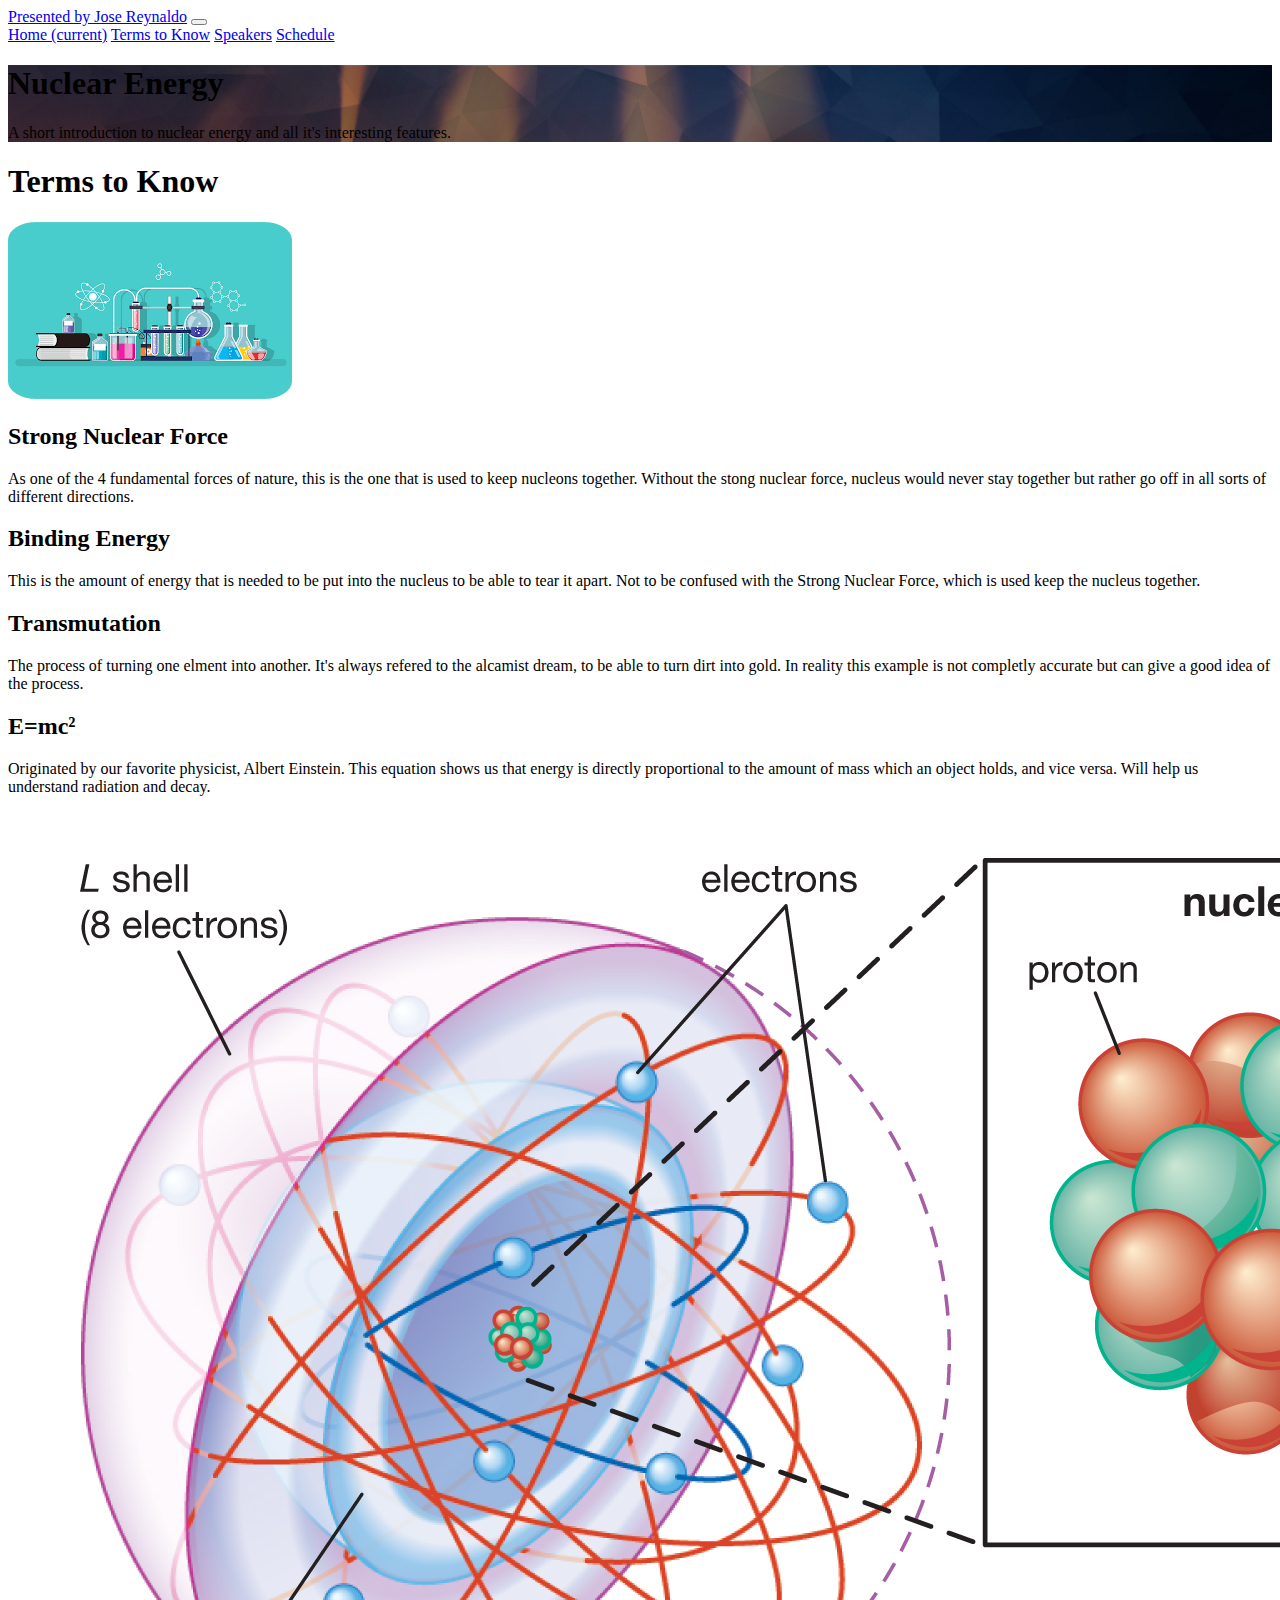
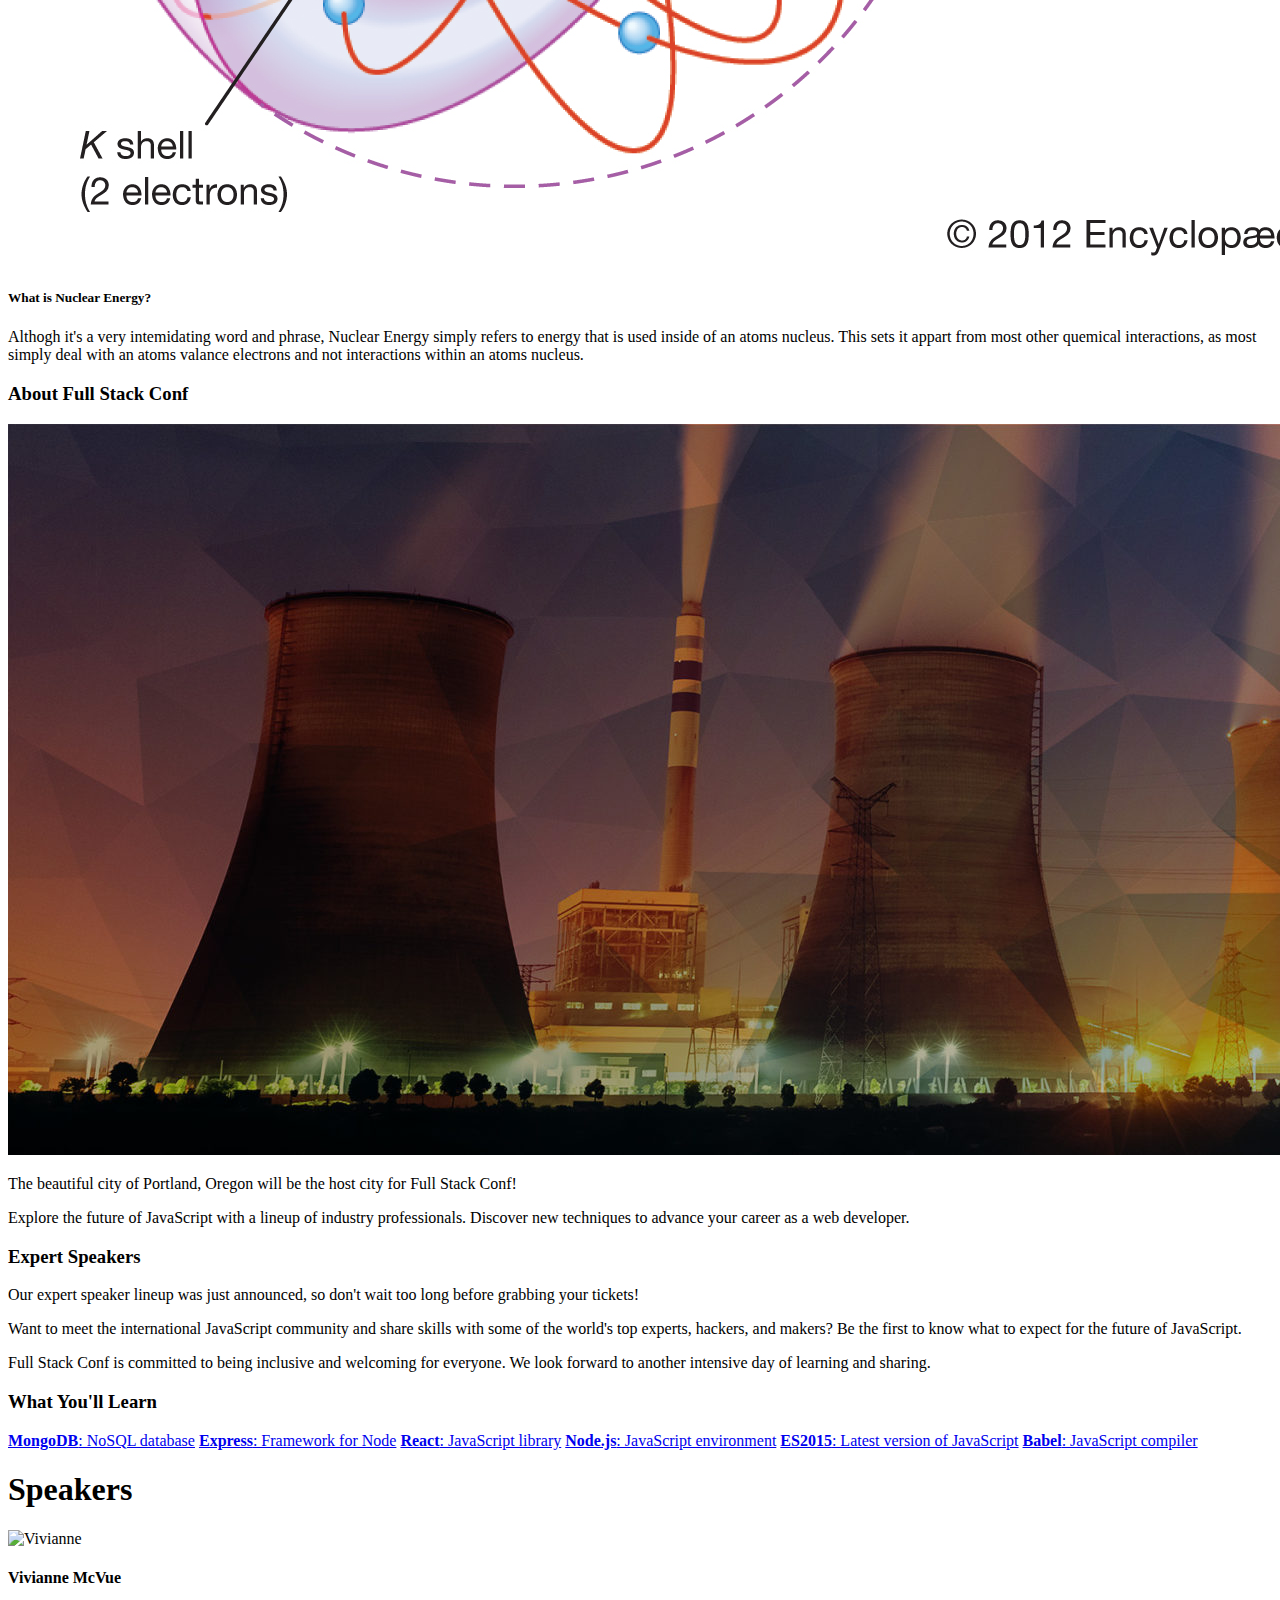
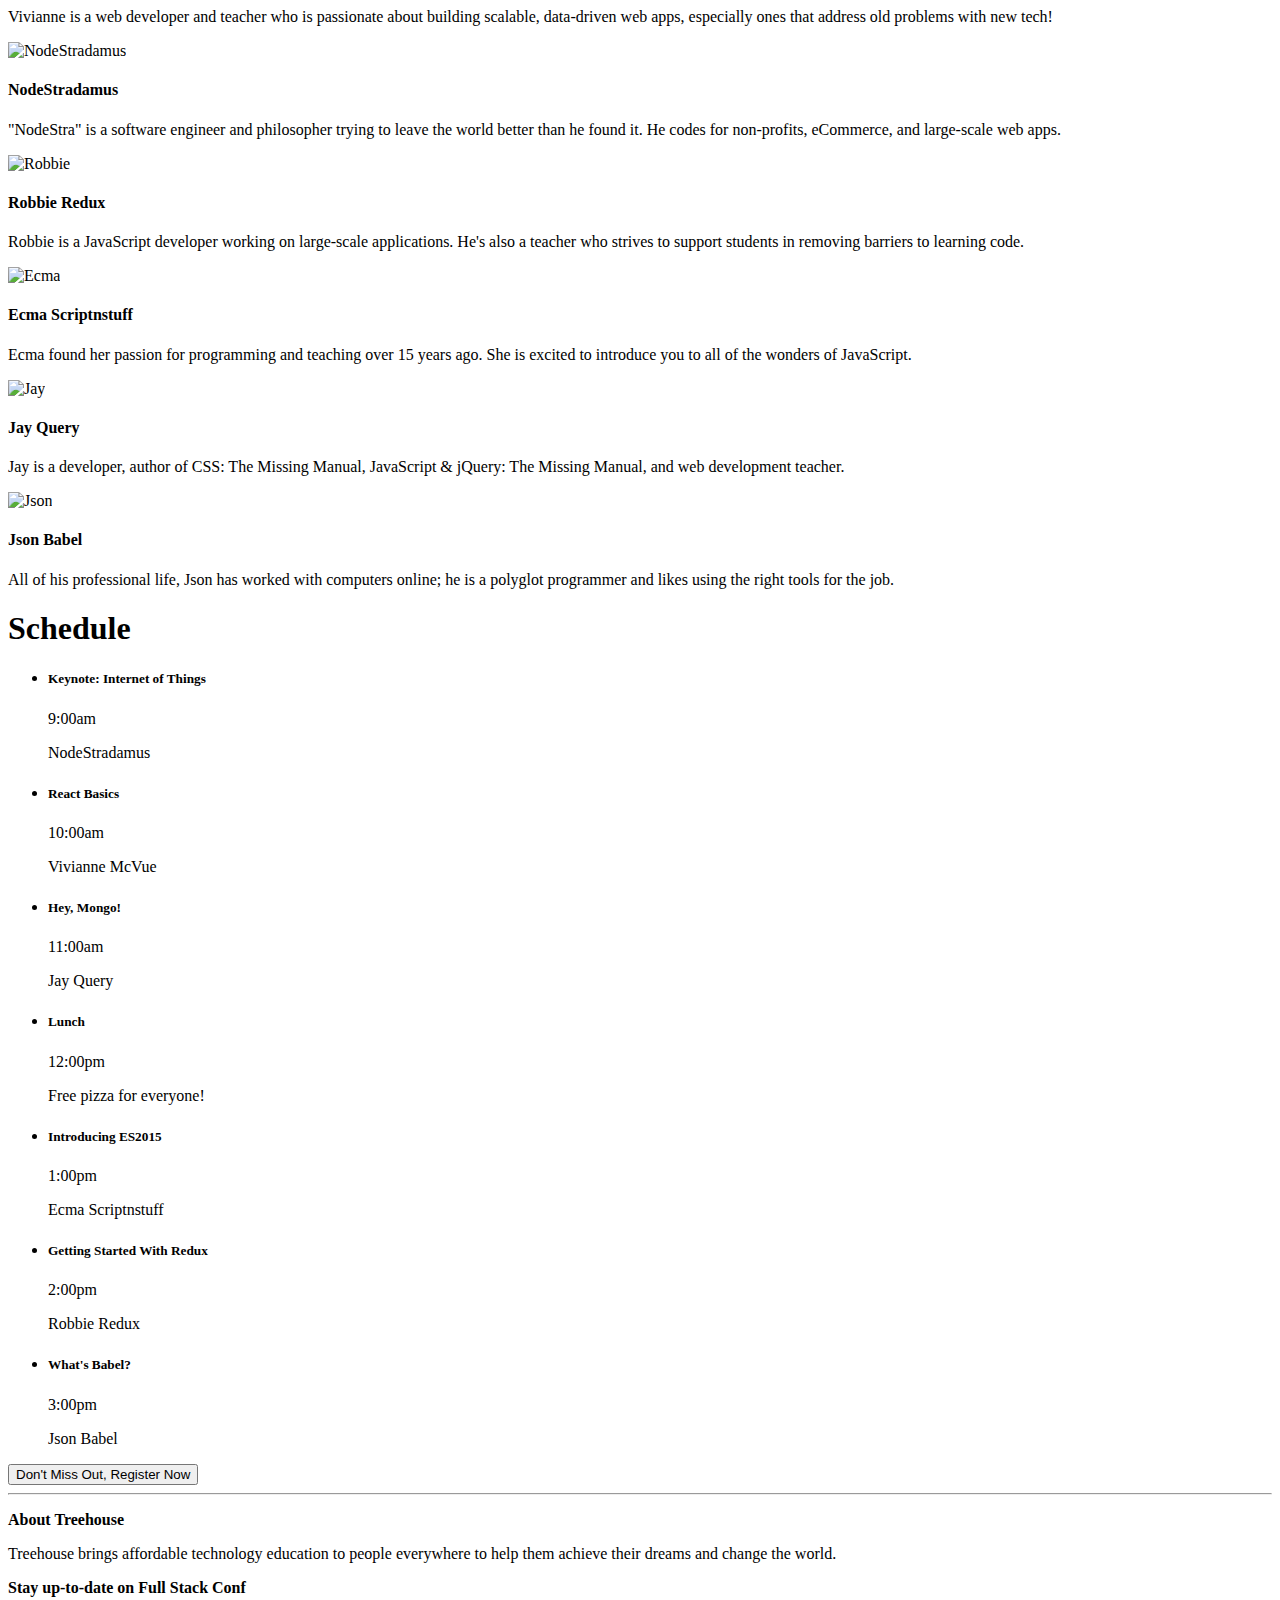
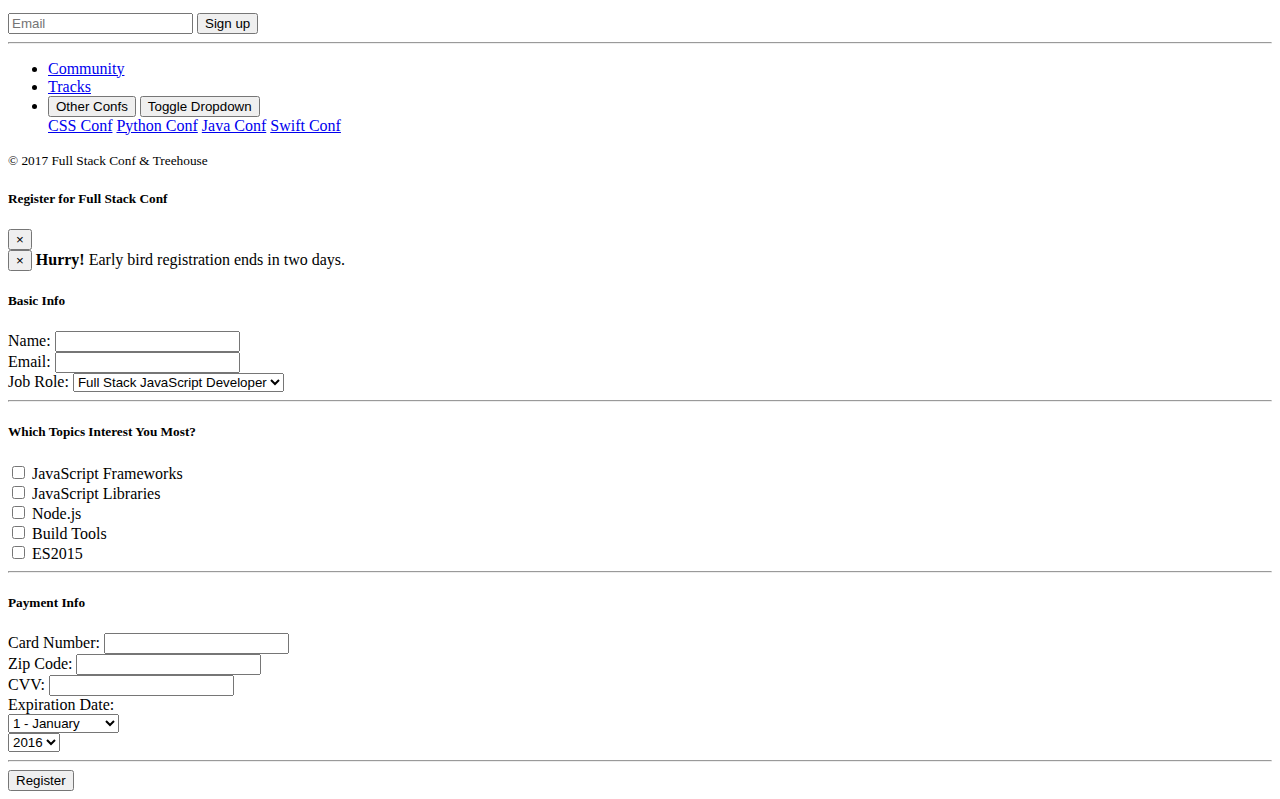
==== index.html @ 9d2a4834 "first commit" ====
<!DOCTYPE html>
<html lang="en">
  <head>
    <meta charset="UTF-8">
    <meta http-equiv="X-UA-Compatible" content="IE=edge">
    <meta name="viewport" content="width=device-width, initial-scale=1.0">
    <link rel="stylesheet" href="https://maxcdn.bootstrapcdn.com/bootstrap/4.0.0-beta/css/bootstrap.min.css" integrity="sha384-/Y6pD6FV/Vv2HJnA6t+vslU6fwYXjCFtcEpHbNJ0lyAFsXTsjBbfaDjzALeQsN6M" crossorigin="anonymous">
    <link href="styles/styles.css" rel="stylesheet"/>
    <title>Nuclear Energy</title>
  </head>
<body>
    
</body>
<body id="home" data-spy="scroll" data-target=".navbar" data-offset="100">
    <!-- navbar -->
    <nav class="navbar navbar-expand-lg navbar-dark bg-primary fixed-top">
      <div class="container">
        <a class="navbar-brand order-1 mr-0" href="https://www.teamtreehouse.com" target="_blank">Presented by Jose Reynaldo</a>
        <button class="navbar-toggler" type="button" data-toggle="collapse" data-target="#navbarNavAltMarkup" aria-controls="navbarNavAltMarkup" aria-expanded="false" aria-label="Toggle navigation">
          <span class="navbar-toggler-icon"></span>
        </button>
        <div class="collapse navbar-collapse" id="navbarNavAltMarkup">
          <div class="navbar-nav">
            <a class="nav-item nav-link" href="#home">Home <span class="sr-only">(current)</span></a>
            <a class="nav-item nav-link" href="#terms-to-know">Terms to Know</a>
            <a class="nav-item nav-link" href="#speakers">Speakers</a>
            <a class="nav-item nav-link" href="#schedule">Schedule</a>
          </div>
        </div>
      </div>
    </nav><!-- /navbar -->

    <!-- jumbotron -->
    <div class="jumbotron jumbotron-fluid bg-info text-white">
      <div class="container text-sm-center pt-5">
        <h1 class="display-2">Nuclear Energy</h1>
        <p class="lead">A short introduction to nuclear energy and all it's interesting features.</p>
        
      </div>
    </div><!-- /jumbotron -->

    <section class="pb-5">
      <div class="container px-5 my-5">
        
        <div class="col-lg-12 mb-2 row">
          <h1 id="terms-to-know" class="fw-bolder col-12 col-lg-5 pt-lg-5 ">Terms to Know</h1>
          <img src="images/terms-img.png" class=" col-12 col-lg-4 rounded-img" alt="cool little learning image">
        </div>
        <div class="col-lg-11">
            <div class="row gx-5 row-cols-2 row-cols-md-2">
                <div class="col mb-5 col-sm-12 col-lg-5 m-4">
                    <h2 class="h5">Strong Nuclear Force</h2>
                    <p class="mb-0">As one of the 4  fundamental forces of nature, this is the one that is used to keep 
                      nucleons together. Without the stong nuclear force, nucleus would never stay together but rather 
                      go off in all sorts of different directions.
                    </p>
                </div>
                <div class="col mb-5 col-sm-12 col-lg-5 m-4">
                    <h2 class="h5">Binding Energy</h2>
                    <p class="mb-0">This is the amount of energy that is needed to be put into the nucleus to be able 
                      to tear it apart. Not to be confused with the Strong Nuclear Force, which is used keep the nucleus
                      together.
                    </p>
                </div>
                <div class="col mb-5 col-sm-12 col-lg-5 m-4">
                    <h2 class="h5">Transmutation</h2>
                    <p class="mb-0">The process of turning one elment into another. It's always refered to the alcamist dream, 
                      to be able to turn dirt into gold. In reality this example is not completly accurate but can give a good 
                    idea of the process. </p>
                </div>
                <div class="col mb-5 col-sm-12 col-lg-5 m-4">
                    <h2 class="h5">E=mc&sup2;</h2>
                    <p class="mb-0">Originated by our favorite physicist, Albert Einstein. This equation shows us that energy is
                      directly proportional to the amount of mass which an object holds, and vice versa. Will help us understand 
                      radiation and decay. </p>
                </div>
            </div>
        </div>
      </div>
    </section>

    <div class="card mb-3 text-center" >
      <div class="row g-0">
        <div class="col-md-4">
          <img src="images/nucleus-img.jpg" class="img-fluid rounded-start" alt="...">
        </div>
        <div class="col-md-8">
          <div class="card-body">
            <h5 class="card-title h2">What is Nuclear Energy?</h5>
            <p class="card-text">Althogh it's a very intemidating word and phrase, Nuclear Energy simply refers to energy that
               is used inside of an atoms nucleus. This sets it appart from most other quemical interactions, as most simply 
               deal with an atoms valance electrons and not interactions within an atoms nucleus. 
            </p>
            
          </div>
        </div>
      </div>
    </div>

    <div class="container pt-4">
      <!-- about -->
      <div id="about" class="row">
        <div class="col-lg order-lg-2">
          <h3 class="mb-4">About Full Stack Conf</h3>
          <img class="mb-4 img-fluid rounded d-none d-sm-block" src="images/nuclear-header.jpg" alt="Some nuclear reactors at night">
		      <p>The beautiful city of Portland, Oregon will be the host city for Full Stack Conf!</p>
		      <p>Explore the future of JavaScript with a lineup of industry professionals. Discover new techniques to advance your career as a web developer.</p>
        </div>
        <div class="col-lg order-lg-1">
		      <h3 class="mb-4">Expert Speakers</h3>
  	      <p>Our expert speaker lineup was just announced, so don't wait too long before grabbing your tickets!</p>
		      <p>Want to meet the international JavaScript community and share skills with some of the world's top experts, hackers, and makers? Be the first to know what to expect for the future of JavaScript.</p>
		      <p>Full Stack Conf is committed to being inclusive and welcoming for everyone. We look forward to another intensive day of learning and sharing.</p>
        </div>
        <div class="col-lg order-3">
          <h3 class="mb-4">What You'll Learn</h3>
					<div class="list-group">
					  <a href="#" class="list-group-item list-group-item-action"><strong>MongoDB</strong>: NoSQL database</a>
					  <a href="#" class="list-group-item list-group-item-action"><strong>Express</strong>: Framework for Node</a>
            <a href="#" class="list-group-item list-group-item-action"><strong>React</strong>: JavaScript library</a>
					  <a href="#" class="list-group-item list-group-item-action"><strong>Node.js</strong>: JavaScript environment</a>
					  <a href="#" class="list-group-item list-group-item-action"><strong>ES2015</strong>: Latest version of JavaScript</a>
					  <a href="#" class="list-group-item list-group-item-action"><strong>Babel</strong>: JavaScript compiler</a>
					</div>
        </div>
      </div><!-- /about -->

      <!-- speakers -->
      <h1 id="speakers" class="display-4 text-center my-5 text-muted">Speakers</h1>
			<div class="row">
				<div class="col-md-6 col-lg-4">
          <div class="card mb-3">
            <img class="card-img-top" src="img/vivianne.png" alt="Vivianne">
            <div class="card-body">
              <h4 class="card-title">Vivianne McVue</h4>
              <p class="card-text">Vivianne is a web developer and teacher who is passionate about building scalable, data-driven web apps, especially ones that address old problems with new tech!</p>
            </div>
          </div>
				</div>

				<div class="col-md-6 col-lg-4">
          <div class="card mb-3">
            <img class="card-img-top" src="img/nodestradamus.png" alt="NodeStradamus">
            <div class="card-body">
              <h4 class="card-title">NodeStradamus</h4>
              <p class="card-text">"NodeStra" is a software engineer and philosopher trying to leave the world better than he found it. He codes for non-profits, eCommerce, and large-scale web apps.</p>
            </div>
          </div>
				</div>

				<div class="col-md-6 col-lg-4">
			    <div class="card mb-3">
			      <img class="card-img-top" src="img/robbie.png" alt="Robbie">
			      <div class="card-body">
			        <h4 class="card-title">Robbie Redux</h4>
			        <p class="card-text">Robbie is a JavaScript developer working on large-scale applications. He's also a teacher who strives to support students in removing barriers to learning code.</p>
			      </div>
			    </div>
				</div>

				<div class="col-md-6 col-lg-4">
				  <div class="card mb-3">
			      <img class="card-img-top" src="img/ecma.png" alt="Ecma">
			      <div class="card-body">
			        <h4 class="card-title">Ecma Scriptnstuff</h4>
			        <p class="card-text">Ecma found her passion for programming and teaching over 15 years ago. She is excited to introduce you to all of the wonders of JavaScript.</p>
			      </div>
			    </div>
				</div>

				<div class="col-md-6 col-lg-4">
			    <div class="card mb-3">
			      <img class="card-img-top" src="img/jay.png" alt="Jay">
			      <div class="card-body">
			        <h4 class="card-title">Jay Query</h4>
			        <p class="card-text">Jay is a developer, author of CSS: The Missing Manual, JavaScript &amp; jQuery: The Missing Manual, and web development teacher.</p>
			      </div>
			    </div>
				</div>

				<div class="col-md-6 col-lg-4">
			    <div class="card">
			      <img class="card-img-top" src="img/json.png" alt="Json">
			      <div class="card-body">
			        <h4 class="card-title">Json Babel</h4>
			        <p class="card-text">All of his professional life, Json has worked with computers online; he is a polyglot programmer and likes using the right tools for the job.</p>
			      </div>
			    </div>
				</div>
			</div><!-- /speakers -->

      <!-- schedule -->
      <h1 id="schedule" class="display-4 text-center my-5 text-muted">Schedule</h1>

      <ul class="list-group">
        <li class="list-group-item">
          <div class="d-flex justify-content-between">
            <h5 class="mb-1">Keynote: Internet of Things</h5>
            <span class="badge badge-pill badge-info p-2">9:00am</span>
          </div>
          <p class="mb-1">NodeStradamus</p>
        </li>
        <li class="list-group-item">
          <div class="d-flex justify-content-between">
            <h5 class="mb-1">React Basics</h5>
            <span class="badge badge-pill badge-info p-2">10:00am</span>
          </div>
          <p class="mb-1">Vivianne McVue</p>
        </li>
        <li class="list-group-item">
          <div class="d-flex justify-content-between">
            <h5 class="mb-1">Hey, Mongo!</h5>
            <span class="badge badge-pill badge-info p-2">11:00am</span>
          </div>
          <p class="mb-1">Jay Query</p>
        </li>
        <li class="list-group-item list-group-item-success">
          <div class="d-flex justify-content-between">
            <h5 class="mb-1">Lunch</h5>
            <span class="badge badge-pill badge-info p-2">12:00pm</span>
          </div>
          <p class="mb-1">Free pizza for everyone!</p>
        </li>
        <li class="list-group-item">
          <div class="d-flex justify-content-between">
            <h5 class="mb-1">Introducing ES2015</h5>
            <span class="badge badge-pill badge-info p-2">1:00pm</span>
          </div>
          <p class="mb-1">Ecma Scriptnstuff</p>
        </li>
        <li class="list-group-item">
          <div class="d-flex justify-content-between">
            <h5 class="mb-1">Getting Started With Redux</h5>
            <span class="badge badge-pill badge-info p-2">2:00pm</span>
          </div>
          <p class="mb-1">Robbie Redux</p>
        </li>
        <li class="list-group-item">
          <div class="d-flex justify-content-between">
            <h5 class="mb-1">What's Babel?</h5>
            <span class="badge badge-pill badge-info p-2">3:00pm</span>
          </div>
          <p class="mb-1">Json Babel</p>
        </li>
      </ul><!-- /schedule -->

      <!-- callout button -->
      <button type="button" class="btn btn-outline-info btn-lg d-block mx-auto my-5" data-toggle="modal" data-target="#register">Don't Miss Out, Register Now</button>

   	  <!-- signup form -->
			<hr>
			<div class="row py-4 text-muted">
				<div class="col-md col-xl-5">
					<p><strong>About Treehouse</strong></p>
					<p>Treehouse brings affordable technology education to people everywhere to help them achieve their dreams and change the world.</p>
				</div>
			  <div class="col-md col-xl-5 ml-auto">
			  	<p><strong>Stay up-to-date on Full Stack Conf</strong></p>
			    <div class="input-group">
			      <input type="text" class="form-control" placeholder="Email">
			      <span class="input-group-btn">
			        <button class="btn btn-primary" type="button">Sign up</button>
			      </span>
			    </div>
			  </div>
			</div>
			<hr><!-- /signup form -->

      <!-- footer -->
 			<div class="row py-3">
				<div class="col-md-7">
          <ul class="nav">
            <li class="nav-item">
              <a class="nav-link" href="#">Community</a>
            </li>
            <li class="nav-item">
              <a class="nav-link" href="#">Tracks</a>
            </li>
            <li class="nav-item">
              <div class="btn-group dropup">
                <button type="button" class="btn btn-outline-secondary">Other Confs</button>
                <button type="button" class="btn btn-outline-secondary dropdown-toggle dropdown-toggle-split" data-toggle="dropdown" aria-haspopup="true" aria-expanded="false">
                  <span class="sr-only">Toggle Dropdown</span>
                </button>
                <div class="dropdown-menu">
                  <a class="dropdown-item" href="#">CSS Conf</a>
                  <a class="dropdown-item" href="#">Python Conf</a>
                  <a class="dropdown-item" href="#">Java Conf</a>
                  <a class="dropdown-item" href="#">Swift Conf</a>
                </div>
              </div>
            </li>
          </ul>
				</div>
				<div class="col-md text-md-right">
					<small>&copy; 2017 Full Stack Conf &amp; Treehouse</small>
				</div>
			</div><!-- /footer -->

    </div><!-- /.container -->

    <!--=====================================
        FORM MODAL
       =====================================-->

     <div class="modal fade" id="register" tabindex="-1" role="dialog" aria-labelledby="register form" aria-hidden="true">
      <div class="modal-dialog" role="document">
        <div class="modal-content">
          <div class="modal-header bg-info text-white">
            <h5 class="modal-title" id="exampleModalLabel">Register for Full Stack Conf</h5>
            <button type="button" class="close" data-dismiss="modal" aria-label="Close">
              <span aria-hidden="true">&times;</span>
            </button>
          </div>
          <div class="modal-body">
            <!-- registration form -->
            <form>
              <div class="alert alert-warning alert-dismissible fade show" role="alert">
                <button type="button" class="close" data-dismiss="alert" aria-label="Close">
                  <span aria-hidden="true">&times;</span>
                </button>
                <strong>Hurry!</strong> Early bird registration ends in two days.
              </div>
              <h5 class="mb-4">Basic Info</h5>
              <div class="form-group">
                <label class="form-control-label" for="name">Name:</label>
                <input type="text" class="form-control" id="name">
              </div>
              <div class="form-group">
                <label class="form-control-label" for="email">Email:</label>
                <input type="email" class="form-control" id="email">
              </div>
              <div class="form-group">
                <label for="role">Job Role:</label>
                <select class="custom-select form-control" id="role">
									<option value="full stack js developer">Full Stack JavaScript Developer</option>
									<option value="front end developer">Front End Developer</option>
									<option value="back end developer">Back End Developer</option>
									<option value="designer">Designer</option>
									<option value="student">Student</option>
                </select>
              </div>

              <hr class="my-4">
              <h5 class="mb-4">Which Topics Interest You Most?</h5>

              <div class="form-check">
                <label class="custom-control custom-checkbox">
                  <input type="checkbox" class="custom-control-input">
                  <span class="custom-control-indicator"></span>
                  <span class="custom-control-description">JavaScript Frameworks</span>
                </label>
              </div>
              <div class="form-check">
                <label class="custom-control custom-checkbox">
                  <input type="checkbox" class="custom-control-input">
                  <span class="custom-control-indicator"></span>
                  <span class="custom-control-description">JavaScript Libraries</span>
                </label>
              </div>
              <div class="form-check">
                <label class="custom-control custom-checkbox">
                  <input type="checkbox" class="custom-control-input">
                  <span class="custom-control-indicator"></span>
                  <span class="custom-control-description">Node.js</span>
                </label>
              </div>
              <div class="form-check">
                <label class="custom-control custom-checkbox">
                  <input type="checkbox" class="custom-control-input">
                  <span class="custom-control-indicator"></span>
                  <span class="custom-control-description">Build Tools</span>
                </label>
              </div>
              <div class="form-check">
                <label class="custom-control custom-checkbox">
                  <input type="checkbox" class="custom-control-input">
                  <span class="custom-control-indicator"></span>
                  <span class="custom-control-description">ES2015</span>
                </label>
              </div>

              <hr class="mb-4">
              <h5 class="mb-4">Payment Info</h5>

              <div class="form-row">
                <div class="col-lg-6 form-group">
                  <label for="cc-num">Card Number:</label>
                  <input class="form-control" id="cc-num" type="text">
                </div>

                <div class="col-lg form-group">
                  <label for="zip">Zip Code:</label>
                  <input class="form-control" id="zip" type="text">
                </div>

                <div class="col-lg form-group">
                  <label for="cvv">CVV:</label>
                  <input class="form-control" id="cvv" type="text">
                </div>
              </div>

              <div class="form-row">
                <label class="col-lg-12">Expiration Date:</label>

                <div class="form-group col-lg-8">
                  <select class="custom-select form-control" id="exp-month">
                    <option value="1">1 - January</option>
                    <option value="2">2 - February</option>
                    <option value="3">3 - March</option>
                    <option value="4">4 - April</option>
                    <option value="5">5 - May</option>
                    <option value="6">6 - June</option>
                    <option value="7">7 - July</option>
                    <option value="8">8 - August</option>
                    <option value="9">9 - September</option>
                    <option value="10">10 - October</option>
                    <option value="11">11 - November</option>
                    <option value="12">12 - December</option>
                  </select>
                </div>

                <div class="form-group col-lg">
                  <select class="custom-select form-control" id="exp-year">
                    <option value="2016">2016</option>
                    <option value="2017">2017</option>
                    <option value="2018">2018</option>
                    <option value="2019">2019</option>
                    <option value="2020">2020</option>
                  </select>
                </div>
              </div>

              <hr class="mb-4">
              <button type="submit" class="btn btn-primary btn-lg">Register</button>
            </form><!-- /registration form -->
          </div>
        </div>
      </div>
    </div>

    <!-- Optional JavaScript -->
    <!-- jQuery first, then Popper.js, then Bootstrap JS -->
    <script src="https://code.jquery.com/jquery-3.2.1.slim.min.js" integrity="sha384-KJ3o2DKtIkvYIK3UENzmM7KCkRr/rE9/Qpg6aAZGJwFDMVNA/GpGFF93hXpG5KkN" crossorigin="anonymous"></script>
    <script src="https://cdnjs.cloudflare.com/ajax/libs/popper.js/1.11.0/umd/popper.min.js" integrity="sha384-b/U6ypiBEHpOf/4+1nzFpr53nxSS+GLCkfwBdFNTxtclqqenISfwAzpKaMNFNmj4" crossorigin="anonymous"></script>
    <script src="https://maxcdn.bootstrapcdn.com/bootstrap/4.0.0-beta/js/bootstrap.min.js" integrity="sha384-h0AbiXch4ZDo7tp9hKZ4TsHbi047NrKGLO3SEJAg45jXxnGIfYzk4Si90RDIqNm1" crossorigin="anonymous"></script>
    <script src="script.js"></script>
</body>
</html>
---- styles/styles.css ----
.jumbotron {
  background-image: url('../../../images/nuclear-header.jpg');
  
  background-size: cover;
}

.rounded-img{
  border-radius: 10%;
}
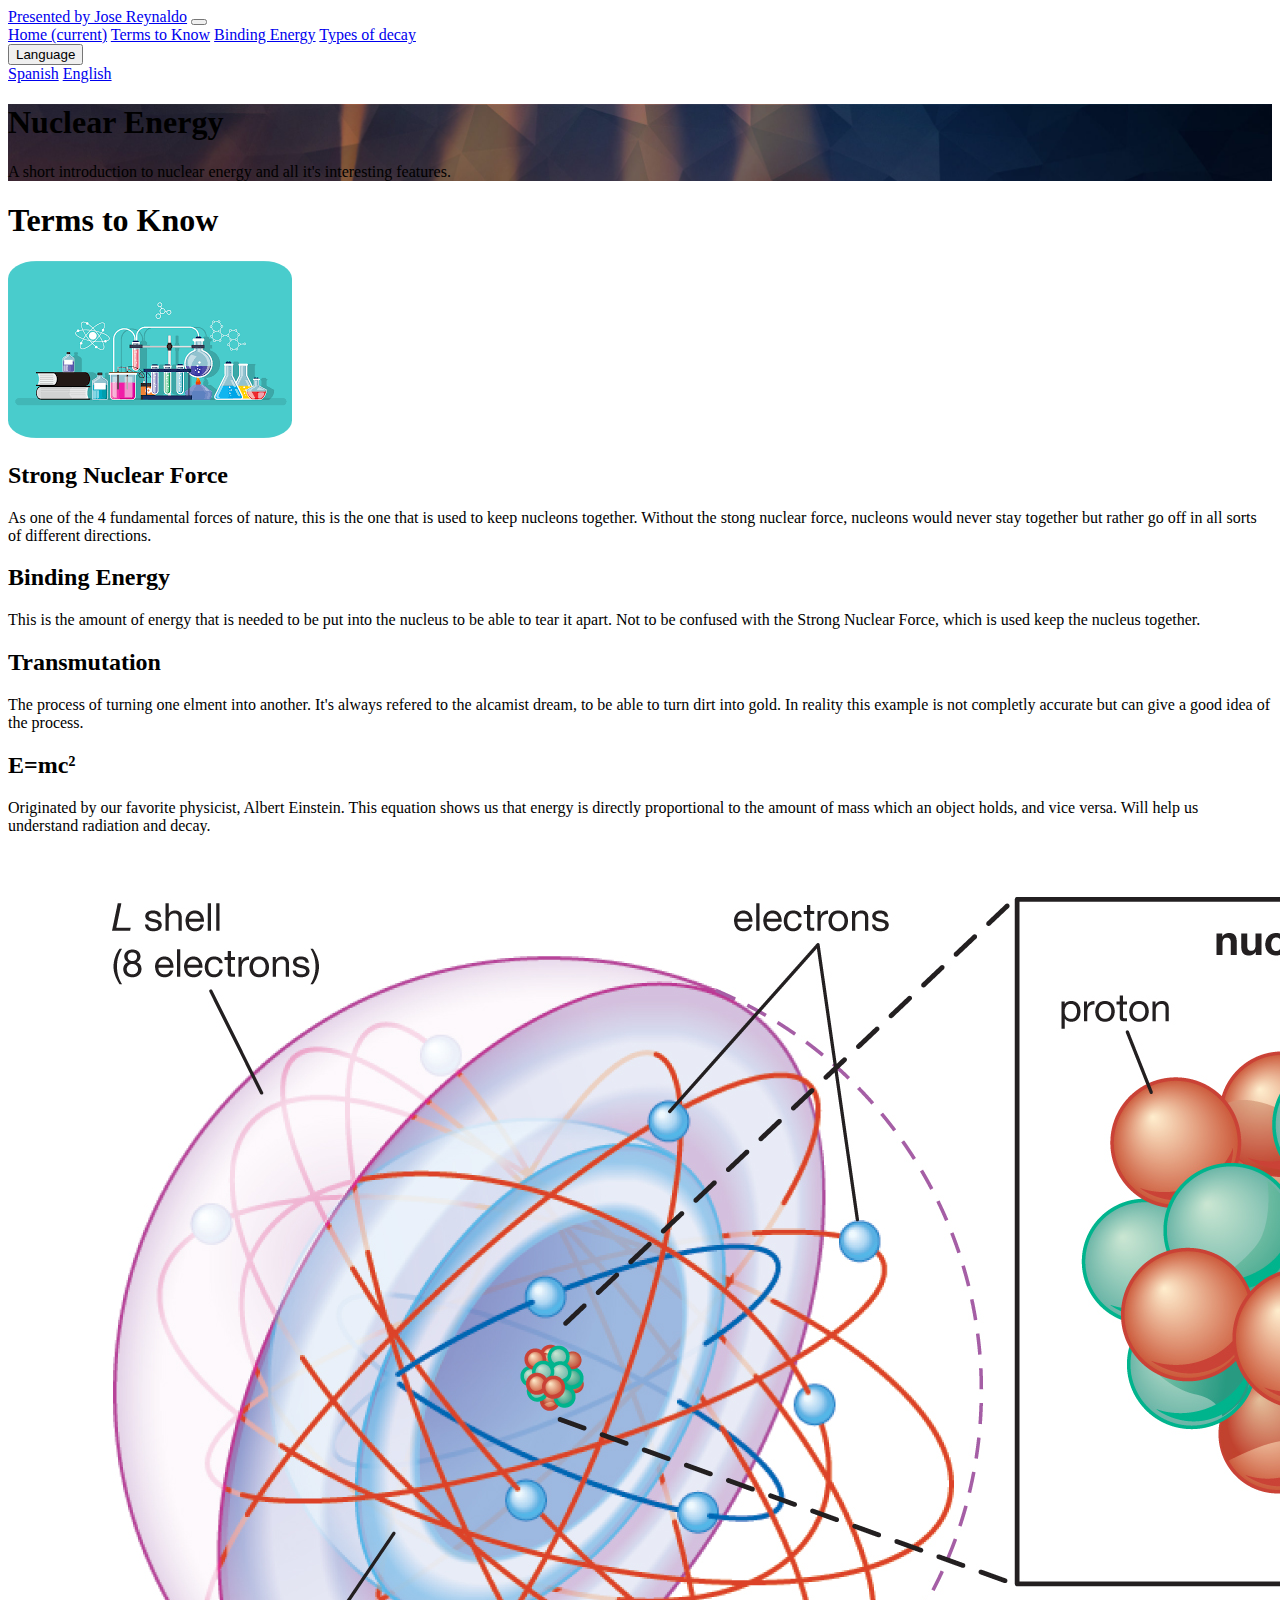
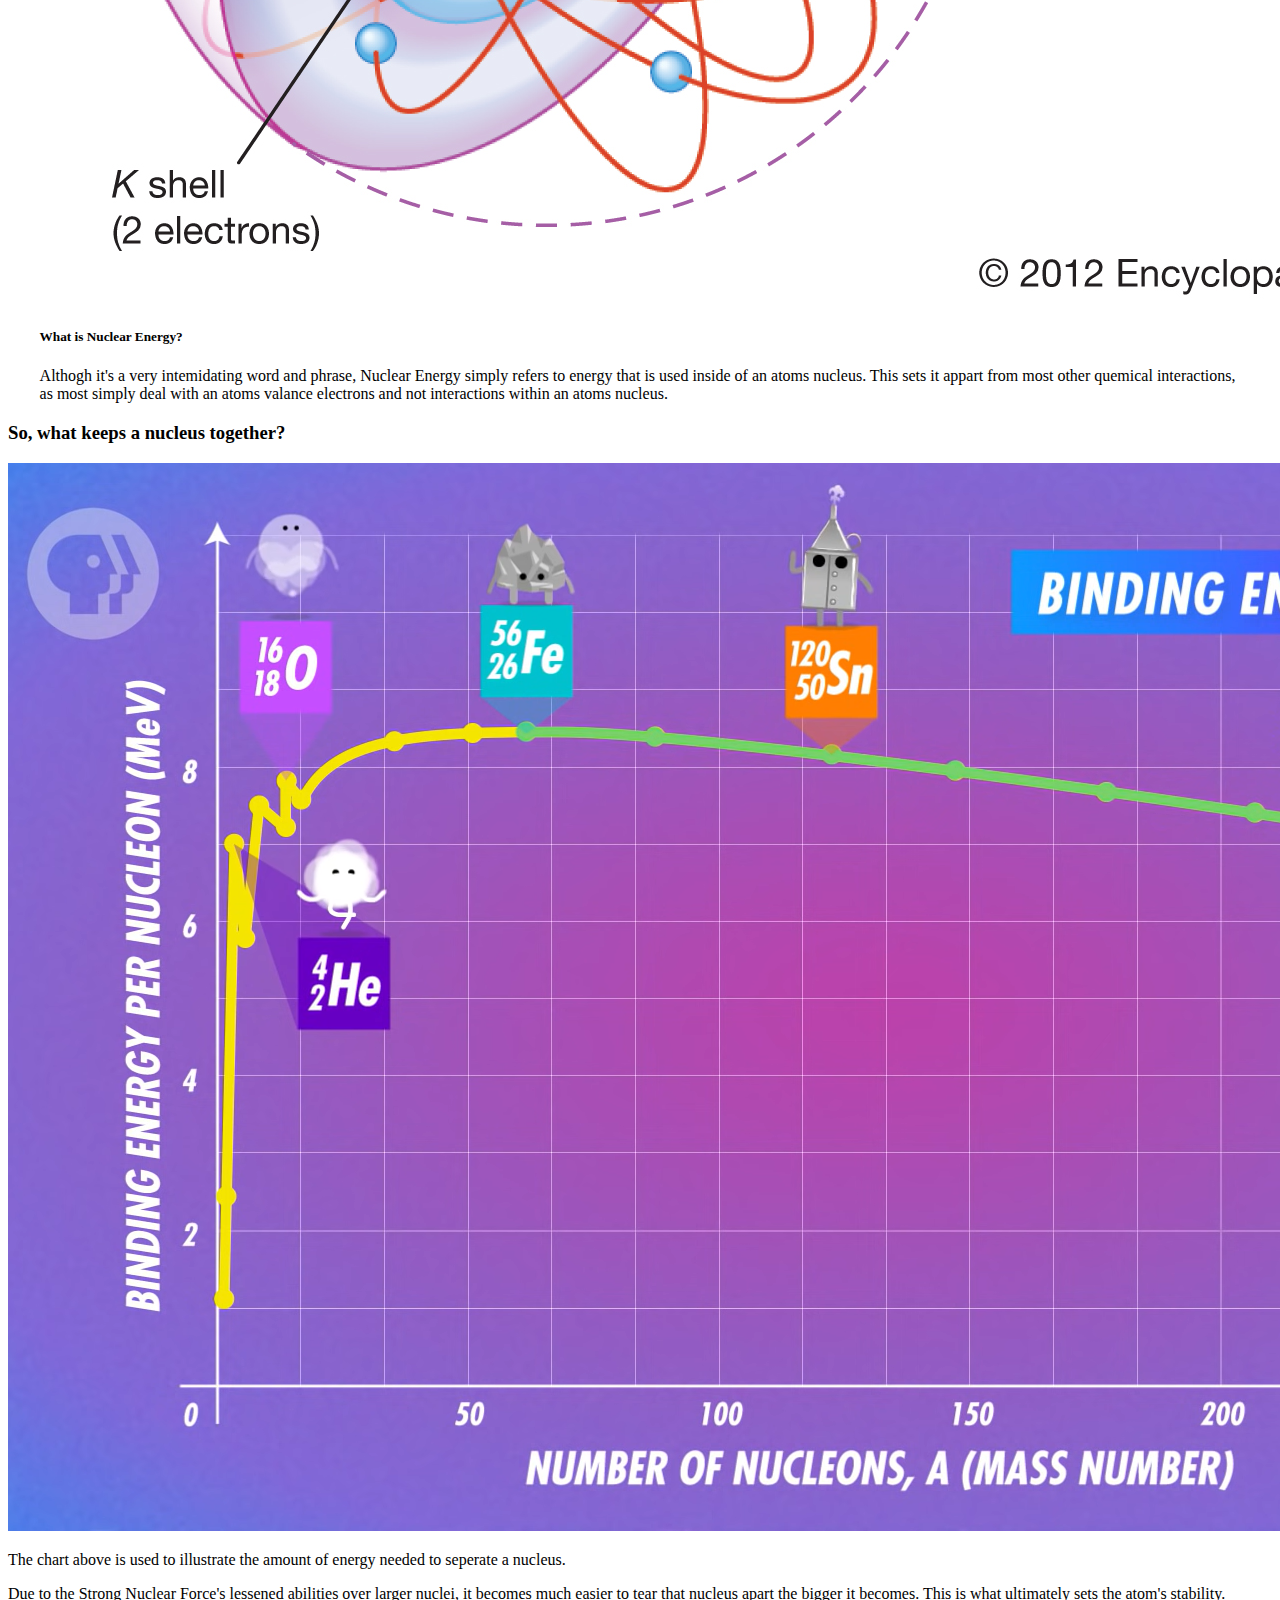
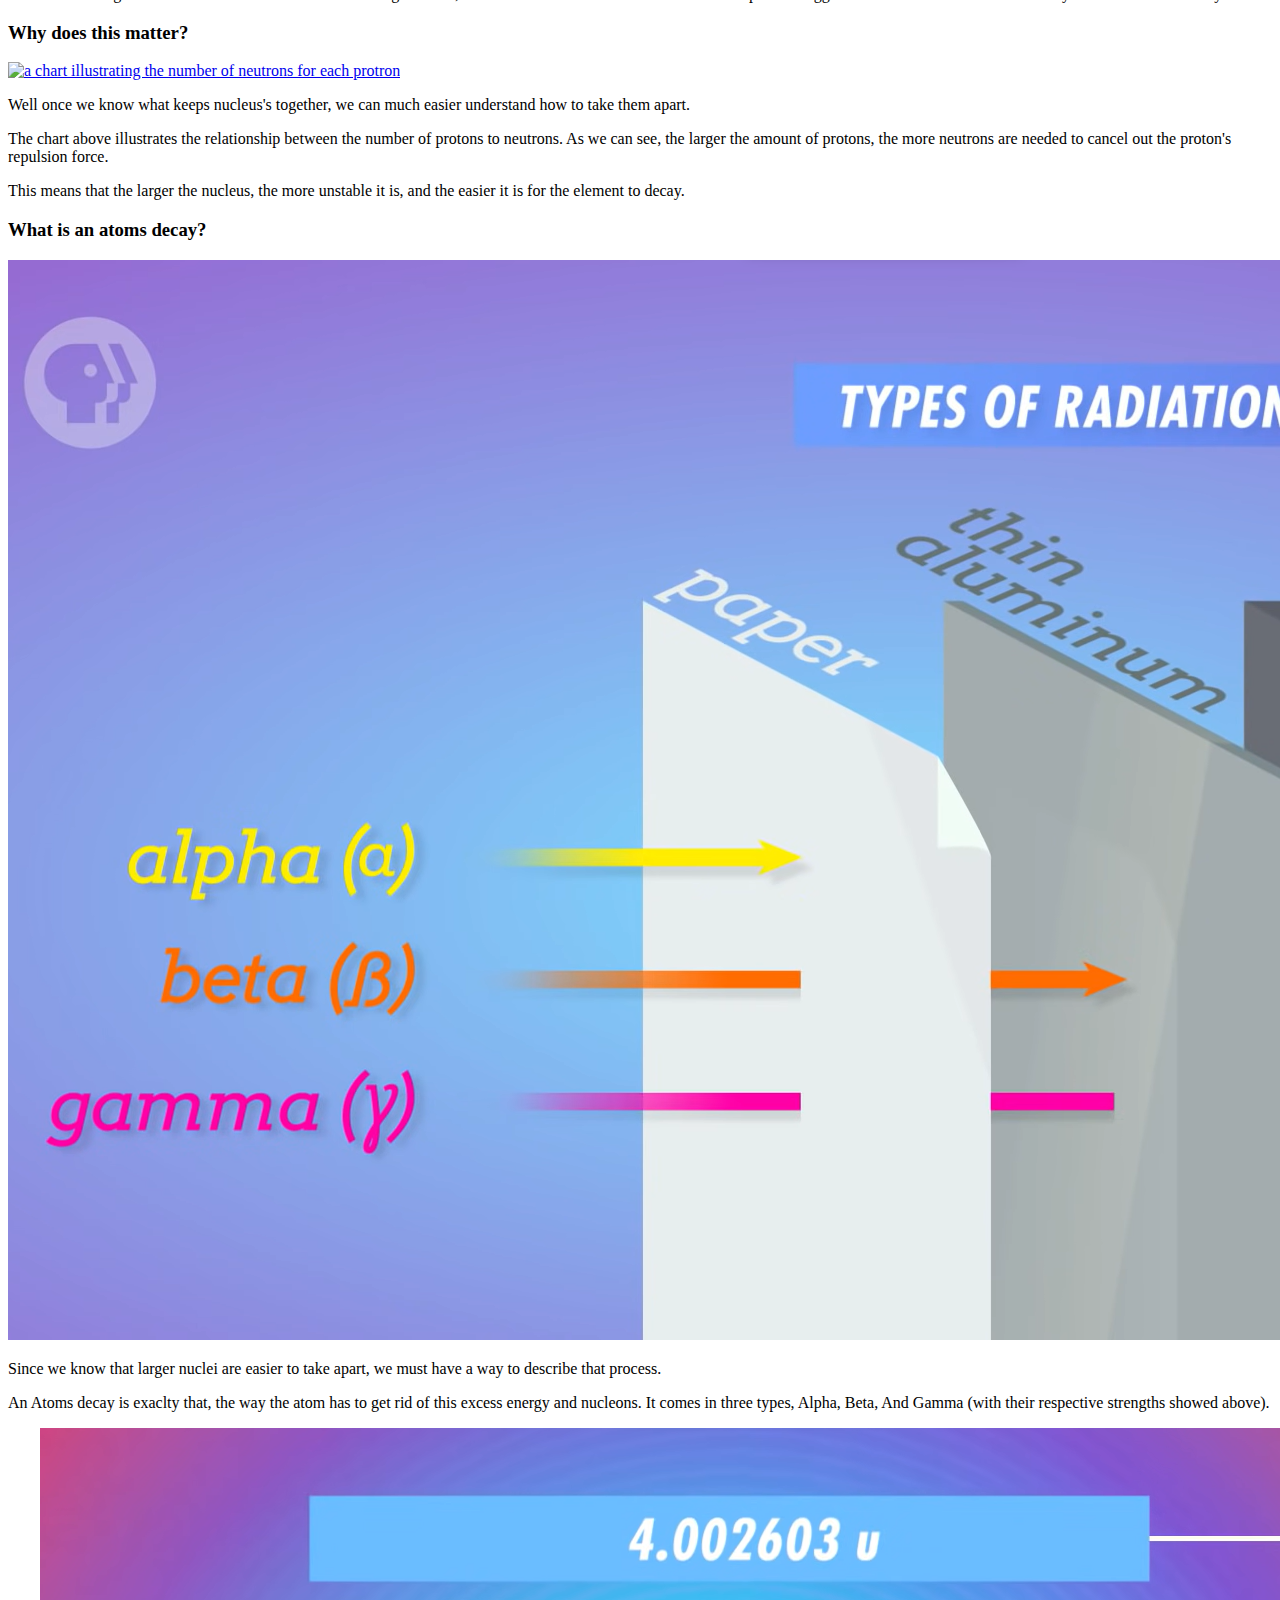
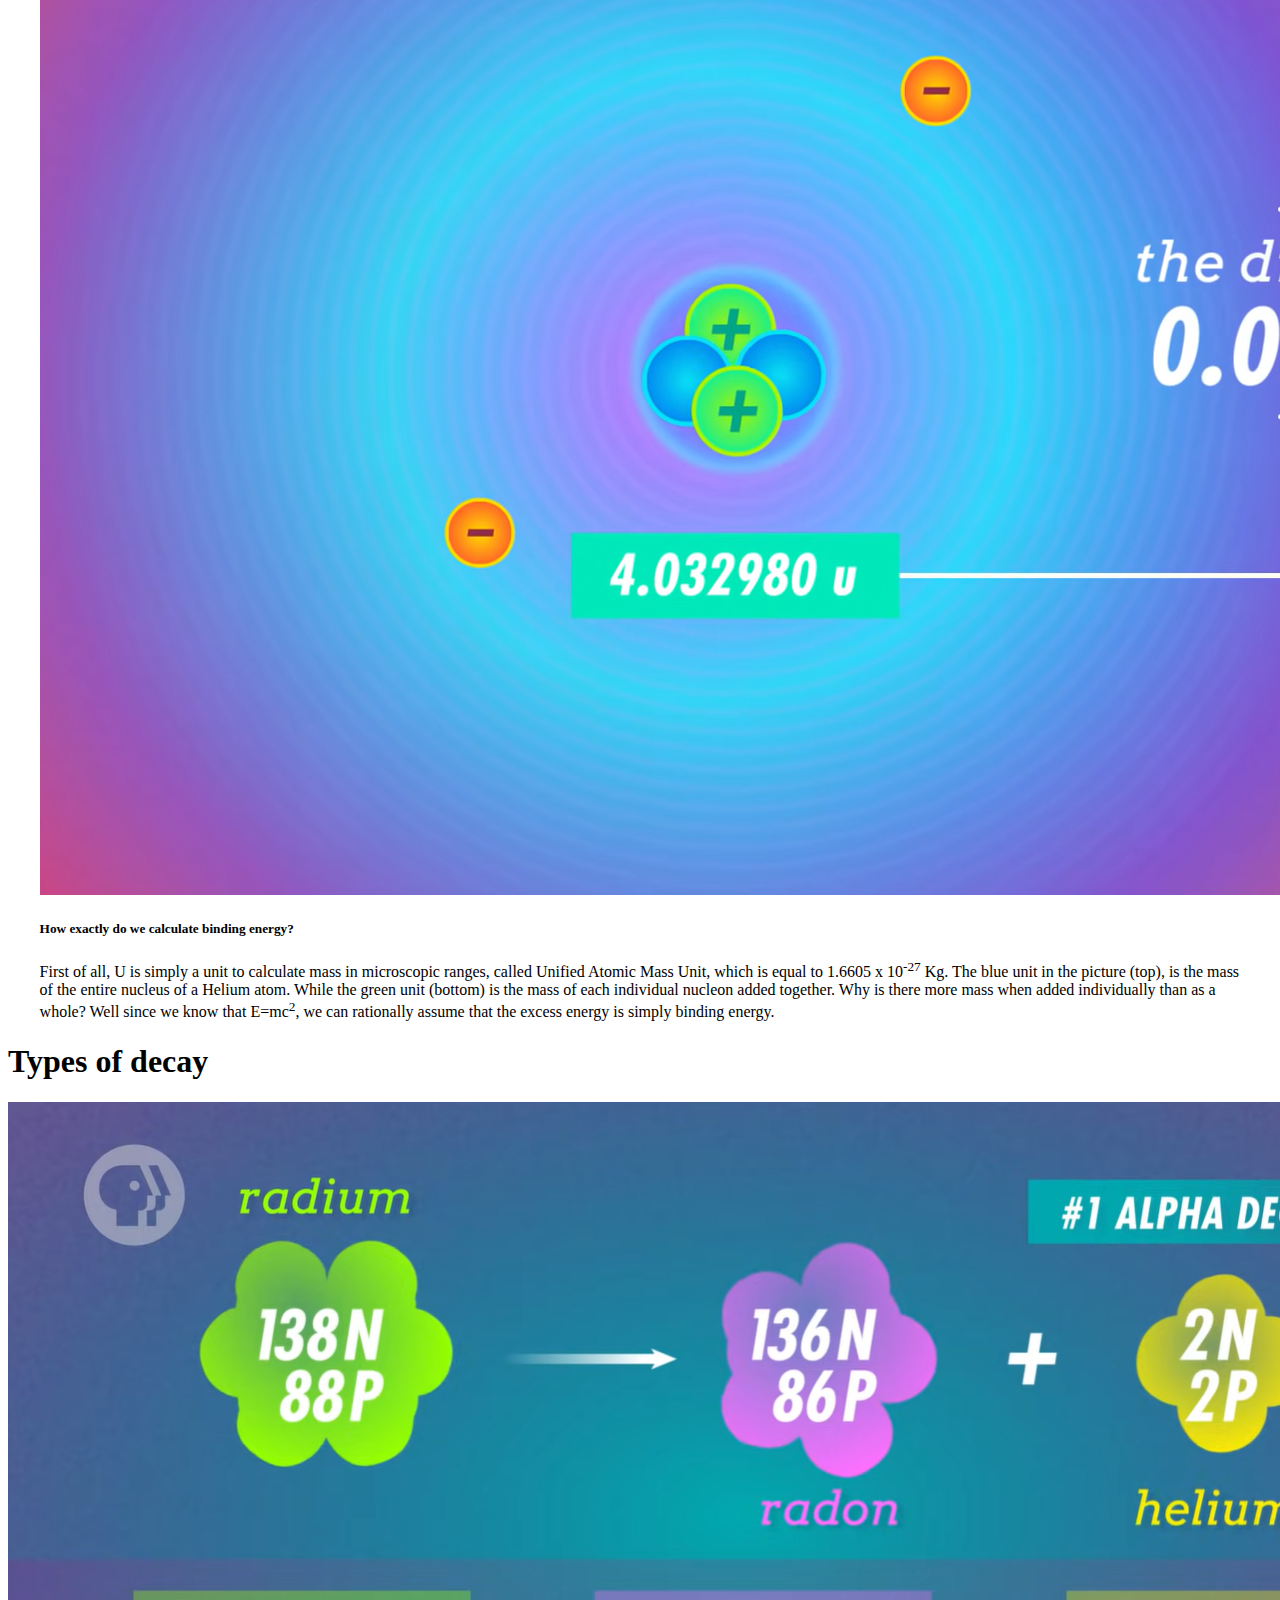
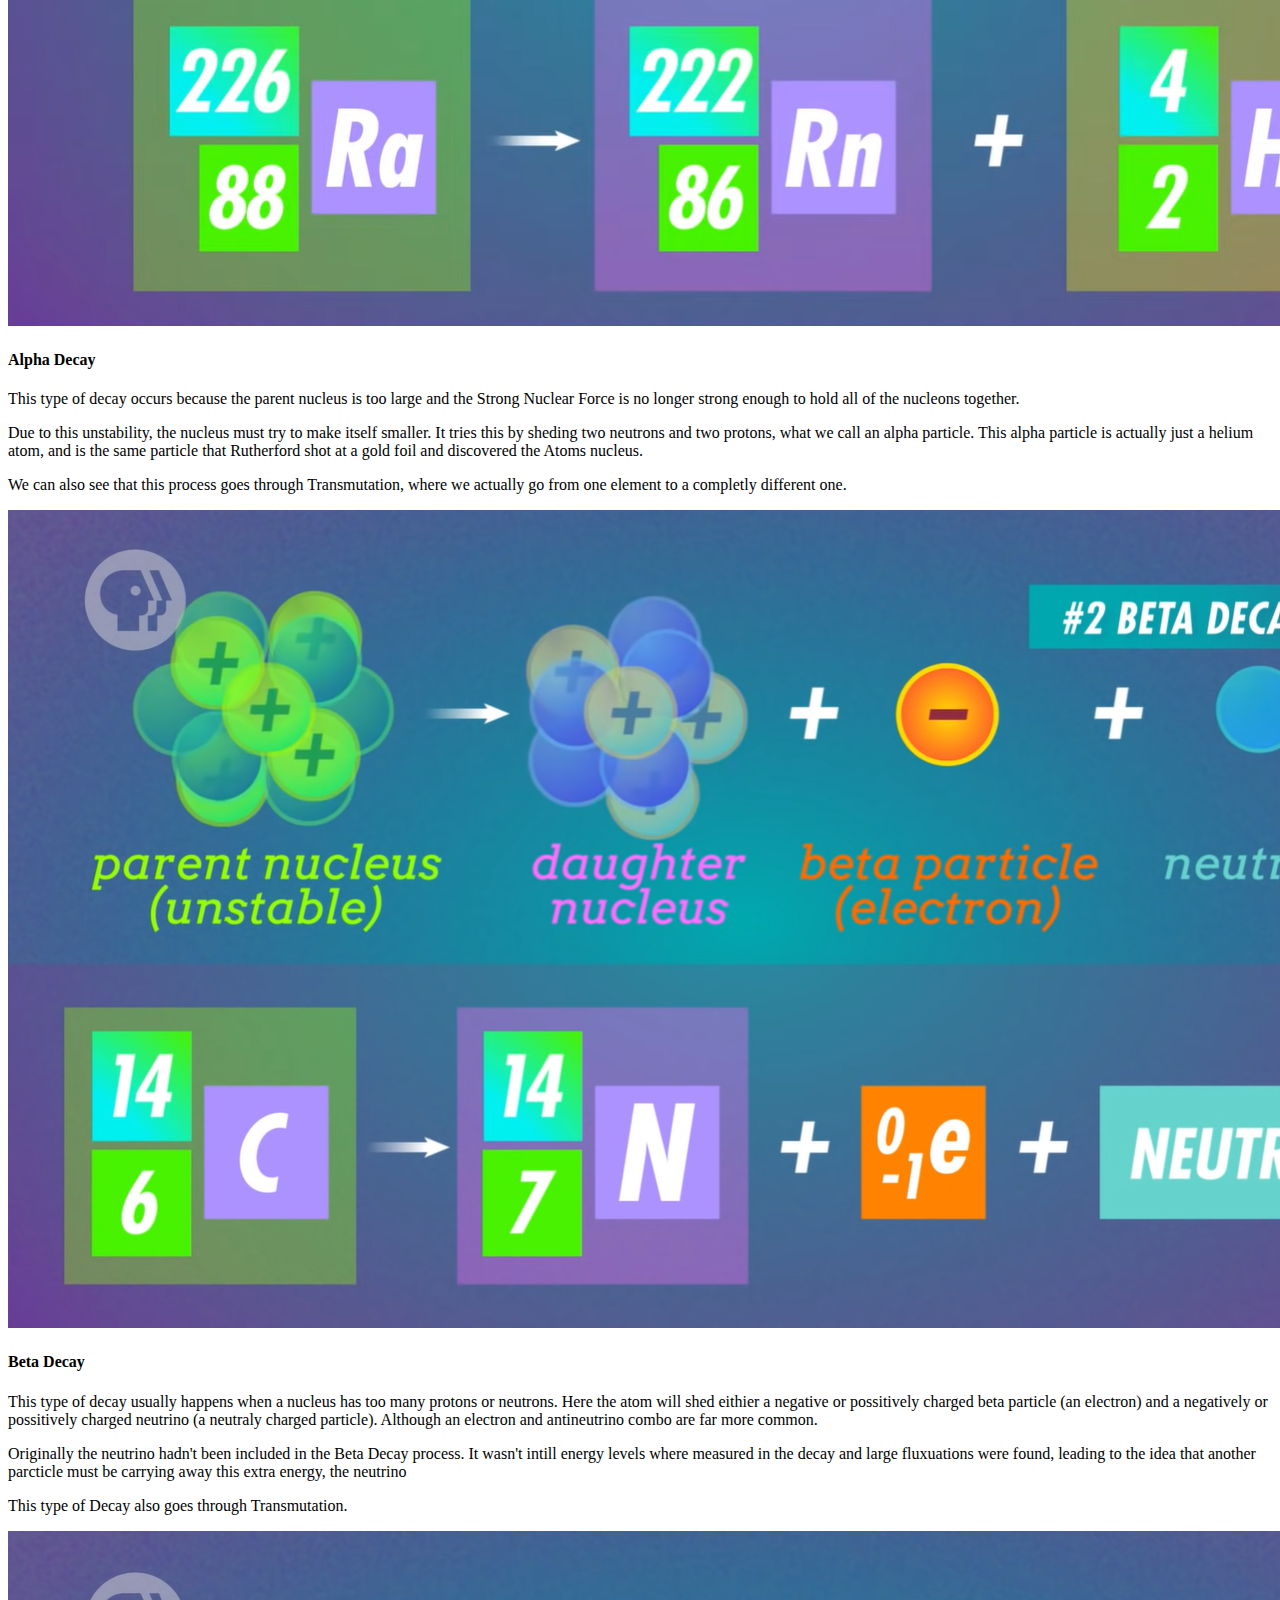
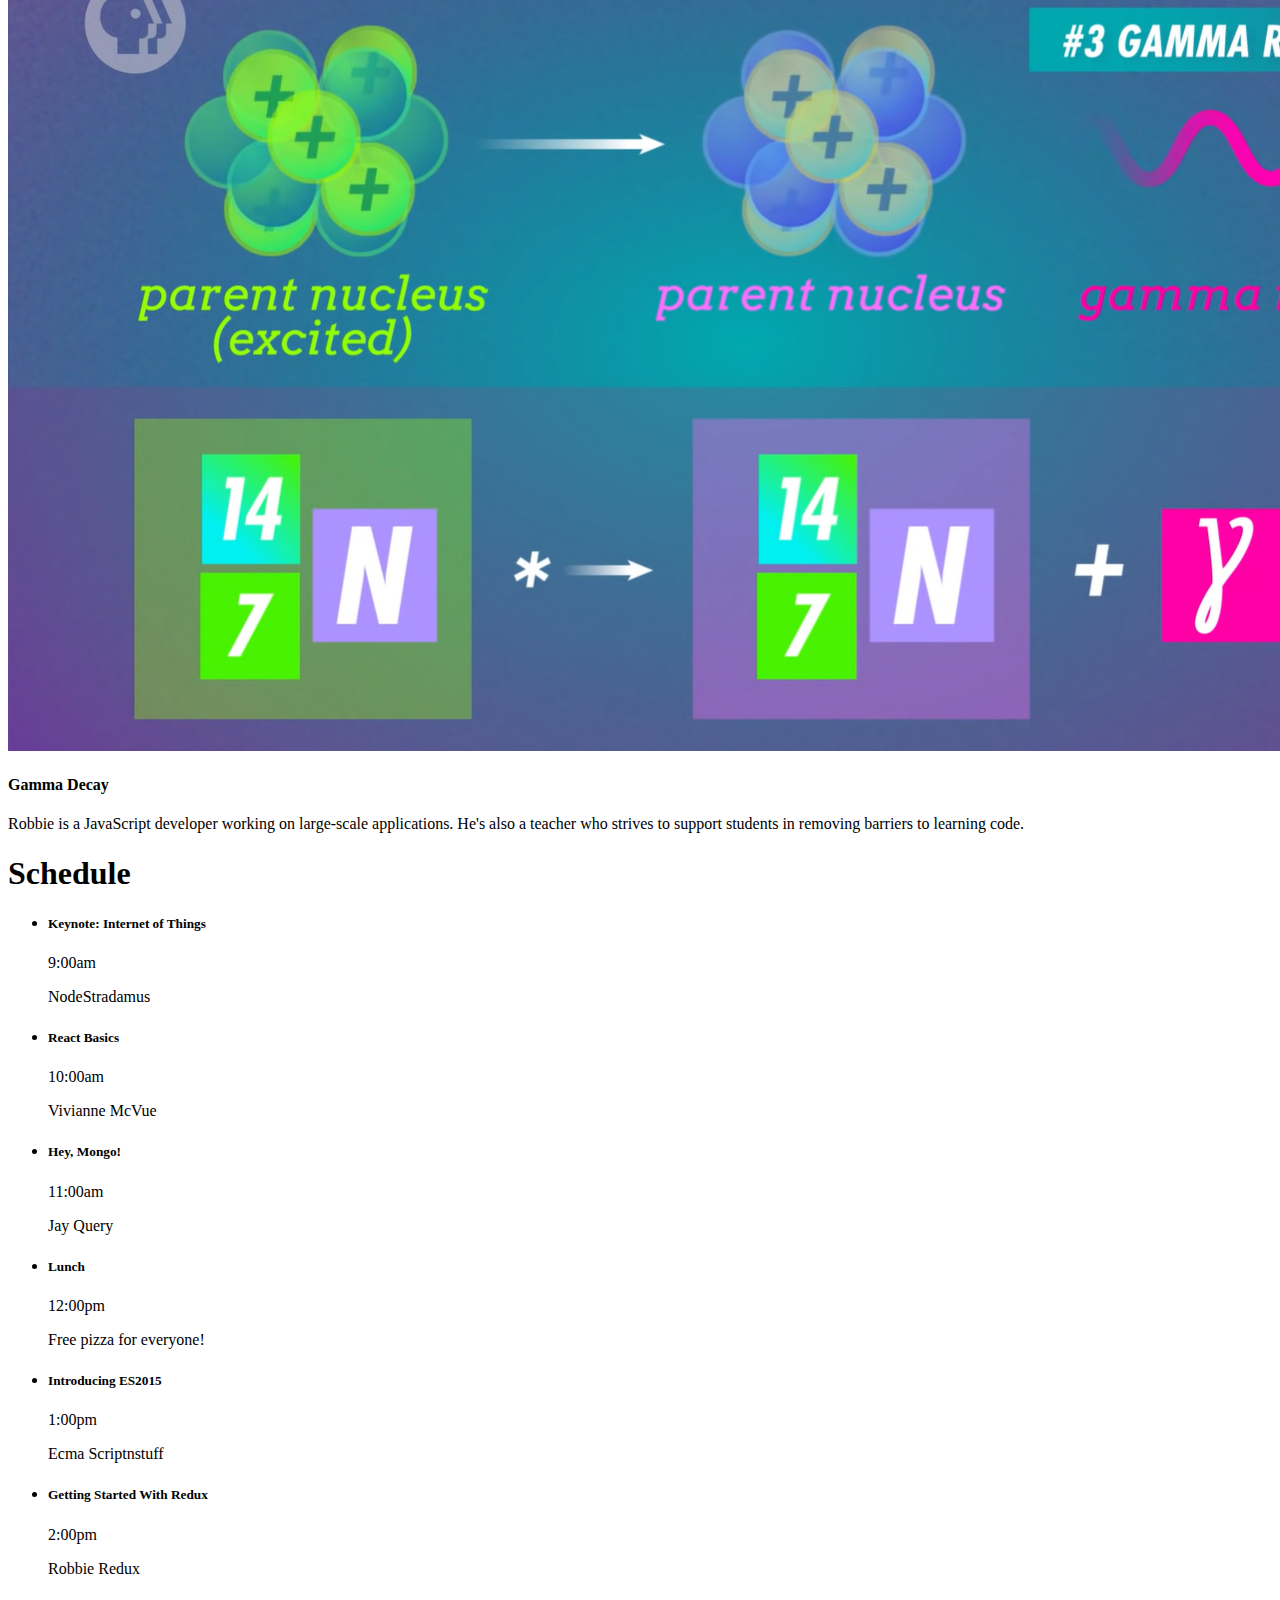
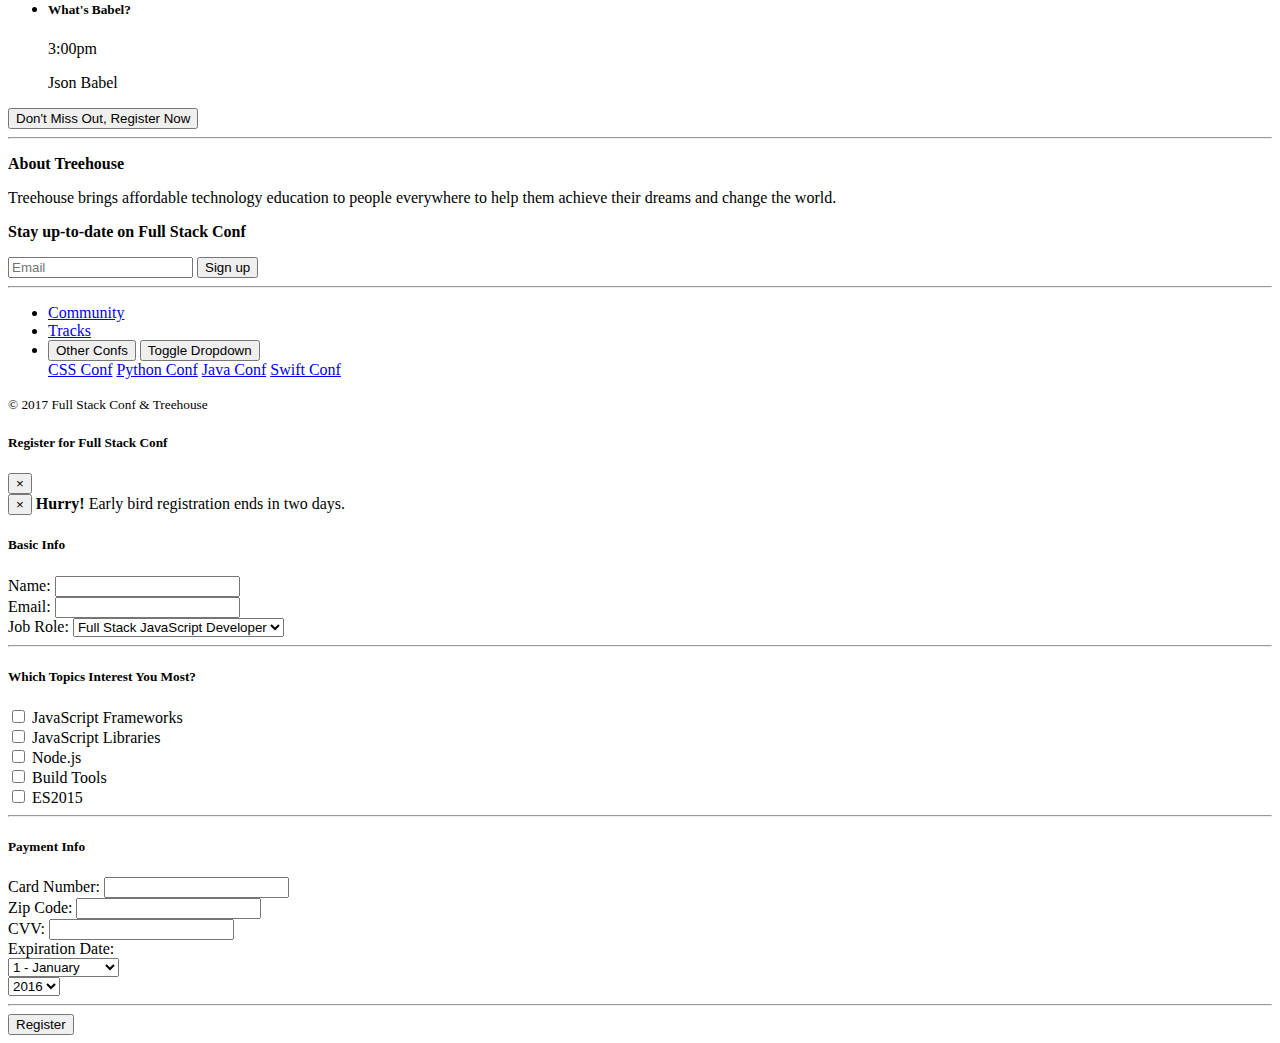
==== commit 6b94af8f: "adding decays" ====
--- a/index.html
+++ b/index.html
@@ -5,445 +5,508 @@
     <meta http-equiv="X-UA-Compatible" content="IE=edge">
     <meta name="viewport" content="width=device-width, initial-scale=1.0">
     <link rel="stylesheet" href="https://maxcdn.bootstrapcdn.com/bootstrap/4.0.0-beta/css/bootstrap.min.css" integrity="sha384-/Y6pD6FV/Vv2HJnA6t+vslU6fwYXjCFtcEpHbNJ0lyAFsXTsjBbfaDjzALeQsN6M" crossorigin="anonymous">
+    <link rel="stylesheet" href="styles/baguetteBox.min.css">
     <link href="styles/styles.css" rel="stylesheet"/>
     <title>Nuclear Energy</title>
+    <link rel="icon" href="images/atom-svgrepo-com.svg">
   </head>
-<body>
+  <body id="home" data-spy="scroll" data-target=".navbar" data-offset="100" class="gallery">
+      <!-- navbar -->
+      <nav class="navbar navbar-expand-lg navbar-dark bg-primary fixed-top">
+        <div class="container">
+          <a class="navbar-brand order-1 mr-0" href="https://jareynaldo.github.io/Capstone-Project/" target="_blank">Presented by Jose Reynaldo</a>
+          <button class="navbar-toggler" type="button" data-toggle="collapse" data-target="#navbarNavAltMarkup" aria-controls="navbarNavAltMarkup" aria-expanded="false" aria-label="Toggle navigation">
+            <span class="navbar-toggler-icon"></span>
+          </button>
+          <div class="collapse navbar-collapse" id="navbarNavAltMarkup">
+            <div class="navbar-nav">
+              <a class="nav-item nav-link" href="#home">Home <span class="sr-only">(current)</span></a>
+              <a class="nav-item nav-link" href="#terms-to-know">Terms to Know</a>
+              <a class="nav-item nav-link" href="#binding-Energy">Binding Energy</a>
+              <a class="nav-item nav-link" href="#types-of-decay">Types of decay</a>
+              <div class="dropdown">
+                <button class="btn btn-primary dropdown-toggle" type="button" id="dropdownMenuButton" data-toggle="dropdown" aria-haspopup="true" aria-expanded="false">
+                  Language
+                </button>
+                <div class="dropdown-menu" aria-labelledby="dropdownMenuButton">
+                  <a class="dropdown-item" href="#">Spanish</a>
+                  <a class="dropdown-item" href="#">English</a>
+                </div>
+              </div>
+            </div>
+          </div>
+        </div>
+      </nav><!-- /navbar -->
+
+      <!-- jumbotron -->
+      <div class="jumbotron jumbotron-fluid bg-info text-white">
+        <div class="container text-sm-center pt-5">
+          <h1 class="display-2">Nuclear Energy</h1>
+          <p class="lead">A short introduction to nuclear energy and all it's interesting features.</p>
+          
+        </div>
+      </div><!-- /jumbotron -->
+
+      <section class="pb-5">
+        <div class="container pr-0 pl-5 my-5">
+          
+          <div class="col-lg-12 mb-2 row">
+            <h1 id="terms-to-know" class="fw-bolder col-12 col-lg-5 pt-lg-5 ">Terms to Know</h1>
+            <img src="images/terms-img.png" class=" col-12 col-lg-4 rounded-img" alt="cool little learning image">
+          </div>
+          <div class="col-lg-11">
+              <div class="row gx-5 row-cols-2 row-cols-md-2">
+                  <div class="col mb-5 col-sm-12 col-lg-5 m-4">
+                      <h2 class="h5">Strong Nuclear Force</h2>
+                      <p class="mb-0">As one of the 4  fundamental forces of nature, this is the one that is used to keep 
+                        nucleons together. Without the stong nuclear force, nucleons would never stay together but rather 
+                        go off in all sorts of different directions.
+                      </p>
+                  </div>
+                  <div class="col mb-5 col-sm-12 col-lg-5 m-4">
+                      <h2 class="h5">Binding Energy</h2>
+                      <p class="mb-0">This is the amount of energy that is needed to be put into the nucleus to be able 
+                        to tear it apart. Not to be confused with the Strong Nuclear Force, which is used keep the nucleus
+                        together.
+                      </p>
+                  </div>
+                  <div class="col mb-5 col-sm-12 col-lg-5 m-4">
+                      <h2 class="h5">Transmutation</h2>
+                      <p class="mb-0">The process of turning one elment into another. It's always refered to the alcamist dream, 
+                        to be able to turn dirt into gold. In reality this example is not completly accurate but can give a good 
+                      idea of the process. </p>
+                  </div>
+                  <div class="col mb-5 col-sm-12 col-lg-5 m-4">
+                      <h2 class="h5">E=mc&sup2;</h2>
+                      <p class="mb-0">Originated by our favorite physicist, Albert Einstein. This equation shows us that energy is
+                        directly proportional to the amount of mass which an object holds, and vice versa. Will help us understand 
+                        radiation and decay. </p>
+                  </div>
+              </div>
+          </div>
+        </div>
+      </section>
+
+
+      <div class="card mb-3" style="max-width: 95%; margin-left: 2.5%;">
+        <div class="row g-0">
+          <div class="col-md-4">
+            <a href="images/nucleus-img.jpg" data-caption="Here we can more accurately see the nucleus. This nucleus is where most of 
+            of our process happen.">
+                <img src="images/nucleus-img.jpg" class="img-fluid rounded-start" alt="An atoms nucleus">
+            </a>
+          </div>
+          <div class="col-md-8">
+            <div class="card-body">
+              <h5 class="card-title">What is Nuclear Energy?</h5>
+              <p class="card-text">Althogh it's a very intemidating word and phrase, Nuclear Energy simply refers to energy that
+                is used inside of an atoms nucleus. This sets it appart from most other quemical interactions, as most simply 
+                deal with an atoms valance electrons and not interactions within an atoms nucleus. 
+            </p>
+            </div>
+          </div>
+        </div>
+      </div>
+
     
-</body>
-<body id="home" data-spy="scroll" data-target=".navbar" data-offset="100">
-    <!-- navbar -->
-    <nav class="navbar navbar-expand-lg navbar-dark bg-primary fixed-top">
-      <div class="container">
-        <a class="navbar-brand order-1 mr-0" href="https://www.teamtreehouse.com" target="_blank">Presented by Jose Reynaldo</a>
-        <button class="navbar-toggler" type="button" data-toggle="collapse" data-target="#navbarNavAltMarkup" aria-controls="navbarNavAltMarkup" aria-expanded="false" aria-label="Toggle navigation">
-          <span class="navbar-toggler-icon"></span>
-        </button>
-        <div class="collapse navbar-collapse" id="navbarNavAltMarkup">
-          <div class="navbar-nav">
-            <a class="nav-item nav-link" href="#home">Home <span class="sr-only">(current)</span></a>
-            <a class="nav-item nav-link" href="#terms-to-know">Terms to Know</a>
-            <a class="nav-item nav-link" href="#speakers">Speakers</a>
-            <a class="nav-item nav-link" href="#schedule">Schedule</a>
+      <div class="container pt-4">
+        <!-- about -->
+        <div id="binding-Energy" class="row">
+          <div class="col-lg">
+            <h3 class="mb-4">So, what keeps a nucleus together?</h3>
+            <a href="images/binding-energy-chart.png" data-caption="This chart shows the binding energy per nucleon, it's to say, the amount 
+              of energy needed to break that nucleus apart.">
+              <img class="mb-4 img-fluid rounded d-none d-sm-block" src="images/binding-energy-chart.png" alt="a chart illustrating the binding energy 
+              per nucleon">
+            </a>
+            <p>The chart above is used to illustrate the amount of energy needed to seperate a nucleus.</p>
+            <p>Due to the Strong Nuclear Force's lessened abilities over larger nuclei, it becomes much easier to tear that nucleus 
+              apart the bigger it becomes. This is what ultimately sets the atom's stability.
+            </p>
+          </div>
+          <div class="col-lg">
+            <h3 class="mb-4 adding-padding">Why does this matter?</h3>
+            <a href="images/chart-for-protrons-to-neutrons.png" data-caption="This chart shows the amount of neutrons needed for each potron that is added.
+            Due to the protrons repulsion forces, you need many neutrons.">
+            <img class="mb-4 img-fluid rounded d-none d-sm-block" src="images/chart-for-protrons-to-neutrons.png" alt="a chart illustrating the number of neutrons for 
+            each protron">
+            </a>
+            <p>Well once we know what keeps nucleus's together, we can much easier understand how to take them apart.</p>
+            <p>The chart above illustrates the relationship between the number of protons to neutrons. As we can see, the larger the amount of 
+              protons, the more neutrons are needed to cancel out the proton's repulsion force. 
+            </p>
+            <p>This means that the larger the nucleus, the more unstable it is, and the easier it is for the element to decay.</p>
+          </div>
+          <div class="col-lg">
+            <h3 class="mb-4 adding-padding-lg-only">What is an atoms decay?</h3>
+            <a href="images/strength-of-decay.png" data-caption="Here we can see the penetrating power of each of our types of decay">
+              <img class="mb-4 img-fluid rounded d-none d-sm-block" src="images/strength-of-decay.png" alt="Here we can see the amount of penetrating power each 
+              type of decay has. Alpha is the highest then beta and gamma the strongest.">
+            </a>
+            <p>Since we know that larger nuclei are easier to take apart, we must have a way to describe that process.</p>
+            <p>An Atoms decay is exaclty that, the way the atom has to get rid of this excess energy and nucleons. It comes in three types, 
+              Alpha, Beta, And Gamma (with their respective strengths showed above).
+            </p>
+          </div>
+        </div><!-- /about -->
+
+
+        
+      <div class="card mb-3 mt-lg-3" style="max-width: 95%; margin-left: 2.5%;">
+        <div class="row g-0">
+          <div class="col-md-4">
+            <a href="images/u's-explained.png" data-caption="Above we see the calculation for the entire mass of the nucleus, and below the mass 
+            of each individual nucleon added together. That extra mass? Well that's binding energy.">
+                <img src="images/u's-explained.png" class="img-fluid rounded-start pt-lg-4 mt-lg-2" alt="The energy once you combine the enetire nucleus vs each part.">
+            </a>
+          </div>
+          <div class="col-md-8">
+            <div class="card-body">
+              <h5 class="card-title">How exactly do we calculate binding energy?</h5>
+              <p class="card-text">First of all, U is simply a unit to calculate mass in microscopic ranges, called Unified Atomic Mass Unit, which is equal to 
+                1.6605 x 10<sup>-27</sup> Kg. The blue unit in the picture (top), is the mass of the entire nucleus of a Helium atom. While the green unit 
+                (bottom) is the mass of each individual nucleon added together. Why is there more mass when added individually than as a whole? Well since 
+                we know that E=mc<sup>2</sup>, we can rationally assume that the excess energy is simply binding energy. 
+            </p>
+            </div>
           </div>
         </div>
       </div>
-    </nav><!-- /navbar -->
-
-    <!-- jumbotron -->
-    <div class="jumbotron jumbotron-fluid bg-info text-white">
-      <div class="container text-sm-center pt-5">
-        <h1 class="display-2">Nuclear Energy</h1>
-        <p class="lead">A short introduction to nuclear energy and all it's interesting features.</p>
-        
+
+
+
+        <!-- speakers -->
+        <h1 class="display-4 text-center my-5" id="types-of-decay">Types of decay </h1>
+        <div class="row">
+          <div class="col-md-6 col-lg-4">
+            <div class="card mb-3">
+
+              <a href="images/alpha-decay.png" data-caption="Here we can see the process of Alpha decay, the process of removing 2 neutrons and 2 protrons
+              from a nucleus.">
+            <img class="card-img-top" src="images/alpha-decay.png" alt="The discription and visual representation of alpha decay.">
+            </a>
+
+              <div class="card-body">
+                <h4 class="card-title">Alpha Decay</h4>
+                <p class="card-text">
+                  This type of decay occurs because the parent nucleus is too large and the Strong Nuclear Force is no longer 
+                  strong enough to hold all of the nucleons together.
+                </p> 
+                <p class="card-text">
+                  Due to this unstability, the nucleus must try to make itself smaller. It tries this by sheding two neutrons and two 
+                  protons, what we call an alpha particle. This alpha particle is actually just a helium atom, and is the 
+                  same particle that Rutherford shot at a gold foil and discovered the Atoms nucleus. 
+                </p>
+                <p  class="card-text">
+                  We can also see that this process goes through Transmutation, where we actually go from one element to a 
+                  completly different one. 
+                </p>
+              </div>
+            </div>
+          </div>
+
+          <div class="col-md-6 col-lg-4">
+            <div class="card mb-3">
+              
+              <a href="images/beta-decay.png" data-caption="Here we see Beta Decay take action, going from a parent nucleus
+              to a daughter nucleus Without an electron.">
+                <img class="card-img-top" src="images/beta-decay.png" alt="NodeStradamus">
+              </a>
+              <div class="card-body">
+                <h4 class="card-title">Beta Decay</h4>
+                <p class="card-text">
+                  This type of decay usually happens when a nucleus has too many protons or neutrons. Here the atom will shed eithier a 
+                  negative or possitively charged beta particle (an electron) and a negatively or possitively charged neutrino (a neutraly
+                  charged particle). Although an electron and antineutrino combo are far more common.
+                </p>
+                <p class="card-text">
+                  Originally the neutrino hadn't been included in the Beta Decay process. It wasn't intill energy levels where measured in 
+                  the decay and large fluxuations were found, leading to the idea that another parcticle must be carrying away this extra energy, 
+                  the neutrino
+                </p>
+                <p class="card-text">
+                  This type of Decay also goes through Transmutation.
+                </p>
+              </div>
+            </div>
+          </div>
+
+          <div class="col-md-6 col-lg-4">
+            <div class="card mb-3">
+              <a href="images/gamma-decay.png" data-caption="Above we see the calculation for the entire mass of the nucleus, and below the mass 
+                 of each individual nucleon added together. That extra mass? Well that's binding energy.">
+                 <img class="card-img-top" src="images/gamma-decay.png" alt="Robbie">
+              </a>
+              <div class="card-body">
+                <h4 class="card-title">Gamma Decay</h4>
+                <p class="card-text">Robbie is a JavaScript developer working on large-scale applications. He's also a teacher who strives to support students in removing barriers to learning code.</p>
+              </div>
+            </div>
+          </div>
+        </div><!-- /speakers -->
+
+        <!-- schedule -->
+        <h1 id="schedule" class="display-4 text-center my-5 text-muted">Schedule</h1>
+
+        <ul class="list-group">
+          <li class="list-group-item">
+            <div class="d-flex justify-content-between">
+              <h5 class="mb-1">Keynote: Internet of Things</h5>
+              <span class="badge badge-pill badge-info p-2">9:00am</span>
+            </div>
+            <p class="mb-1">NodeStradamus</p>
+          </li>
+          <li class="list-group-item">
+            <div class="d-flex justify-content-between">
+              <h5 class="mb-1">React Basics</h5>
+              <span class="badge badge-pill badge-info p-2">10:00am</span>
+            </div>
+            <p class="mb-1">Vivianne McVue</p>
+          </li>
+          <li class="list-group-item">
+            <div class="d-flex justify-content-between">
+              <h5 class="mb-1">Hey, Mongo!</h5>
+              <span class="badge badge-pill badge-info p-2">11:00am</span>
+            </div>
+            <p class="mb-1">Jay Query</p>
+          </li>
+          <li class="list-group-item list-group-item-success">
+            <div class="d-flex justify-content-between">
+              <h5 class="mb-1">Lunch</h5>
+              <span class="badge badge-pill badge-info p-2">12:00pm</span>
+            </div>
+            <p class="mb-1">Free pizza for everyone!</p>
+          </li>
+          <li class="list-group-item">
+            <div class="d-flex justify-content-between">
+              <h5 class="mb-1">Introducing ES2015</h5>
+              <span class="badge badge-pill badge-info p-2">1:00pm</span>
+            </div>
+            <p class="mb-1">Ecma Scriptnstuff</p>
+          </li>
+          <li class="list-group-item">
+            <div class="d-flex justify-content-between">
+              <h5 class="mb-1">Getting Started With Redux</h5>
+              <span class="badge badge-pill badge-info p-2">2:00pm</span>
+            </div>
+            <p class="mb-1">Robbie Redux</p>
+          </li>
+          <li class="list-group-item">
+            <div class="d-flex justify-content-between">
+              <h5 class="mb-1">What's Babel?</h5>
+              <span class="badge badge-pill badge-info p-2">3:00pm</span>
+            </div>
+            <p class="mb-1">Json Babel</p>
+          </li>
+        </ul><!-- /schedule -->
+
+        <!-- callout button -->
+        <button type="button" class="btn btn-outline-info btn-lg d-block mx-auto my-5" data-toggle="modal" data-target="#register">Don't Miss Out, Register Now</button>
+
+        <!-- signup form -->
+        <hr>
+        <div class="row py-4 text-muted">
+          <div class="col-md col-xl-5">
+            <p><strong>About Treehouse</strong></p>
+            <p>Treehouse brings affordable technology education to people everywhere to help them achieve their dreams and change the world.</p>
+          </div>
+          <div class="col-md col-xl-5 ml-auto">
+            <p><strong>Stay up-to-date on Full Stack Conf</strong></p>
+            <div class="input-group">
+              <input type="text" class="form-control" placeholder="Email">
+              <span class="input-group-btn">
+                <button class="btn btn-primary" type="button">Sign up</button>
+              </span>
+            </div>
+          </div>
+        </div>
+        <hr><!-- /signup form -->
+
+        <!-- footer -->
+        <div class="row py-3">
+          <div class="col-md-7">
+            <ul class="nav">
+              <li class="nav-item">
+                <a class="nav-link" href="#">Community</a>
+              </li>
+              <li class="nav-item">
+                <a class="nav-link" href="#">Tracks</a>
+              </li>
+              <li class="nav-item">
+                <div class="btn-group dropup">
+                  <button type="button" class="btn btn-outline-secondary">Other Confs</button>
+                  <button type="button" class="btn btn-outline-secondary dropdown-toggle dropdown-toggle-split" data-toggle="dropdown" aria-haspopup="true" aria-expanded="false">
+                    <span class="sr-only">Toggle Dropdown</span>
+                  </button>
+                  <div class="dropdown-menu">
+                    <a class="dropdown-item" href="#">CSS Conf</a>
+                    <a class="dropdown-item" href="#">Python Conf</a>
+                    <a class="dropdown-item" href="#">Java Conf</a>
+                    <a class="dropdown-item" href="#">Swift Conf</a>
+                  </div>
+                </div>
+              </li>
+            </ul>
+          </div>
+          <div class="col-md text-md-right">
+            <small>&copy; 2017 Full Stack Conf &amp; Treehouse</small>
+          </div>
+        </div><!-- /footer -->
+
+      </div><!-- /.container -->
+
+      <!--=====================================
+          FORM MODAL
+        =====================================-->
+
+      <div class="modal fade" id="register" tabindex="-1" role="dialog" aria-labelledby="register form" aria-hidden="true">
+        <div class="modal-dialog" role="document">
+          <div class="modal-content">
+            <div class="modal-header bg-info text-white">
+              <h5 class="modal-title" id="exampleModalLabel">Register for Full Stack Conf</h5>
+              <button type="button" class="close" data-dismiss="modal" aria-label="Close">
+                <span aria-hidden="true">&times;</span>
+              </button>
+            </div>
+            <div class="modal-body">
+              <!-- registration form -->
+              <form>
+                <div class="alert alert-warning alert-dismissible fade show" role="alert">
+                  <button type="button" class="close" data-dismiss="alert" aria-label="Close">
+                    <span aria-hidden="true">&times;</span>
+                  </button>
+                  <strong>Hurry!</strong> Early bird registration ends in two days.
+                </div>
+                <h5 class="mb-4">Basic Info</h5>
+                <div class="form-group">
+                  <label class="form-control-label" for="name">Name:</label>
+                  <input type="text" class="form-control" id="name">
+                </div>
+                <div class="form-group">
+                  <label class="form-control-label" for="email">Email:</label>
+                  <input type="email" class="form-control" id="email">
+                </div>
+                <div class="form-group">
+                  <label for="role">Job Role:</label>
+                  <select class="custom-select form-control" id="role">
+                    <option value="full stack js developer">Full Stack JavaScript Developer</option>
+                    <option value="front end developer">Front End Developer</option>
+                    <option value="back end developer">Back End Developer</option>
+                    <option value="designer">Designer</option>
+                    <option value="student">Student</option>
+                  </select>
+                </div>
+
+                <hr class="my-4">
+                <h5 class="mb-4">Which Topics Interest You Most?</h5>
+
+                <div class="form-check">
+                  <label class="custom-control custom-checkbox">
+                    <input type="checkbox" class="custom-control-input">
+                    <span class="custom-control-indicator"></span>
+                    <span class="custom-control-description">JavaScript Frameworks</span>
+                  </label>
+                </div>
+                <div class="form-check">
+                  <label class="custom-control custom-checkbox">
+                    <input type="checkbox" class="custom-control-input">
+                    <span class="custom-control-indicator"></span>
+                    <span class="custom-control-description">JavaScript Libraries</span>
+                  </label>
+                </div>
+                <div class="form-check">
+                  <label class="custom-control custom-checkbox">
+                    <input type="checkbox" class="custom-control-input">
+                    <span class="custom-control-indicator"></span>
+                    <span class="custom-control-description">Node.js</span>
+                  </label>
+                </div>
+                <div class="form-check">
+                  <label class="custom-control custom-checkbox">
+                    <input type="checkbox" class="custom-control-input">
+                    <span class="custom-control-indicator"></span>
+                    <span class="custom-control-description">Build Tools</span>
+                  </label>
+                </div>
+                <div class="form-check">
+                  <label class="custom-control custom-checkbox">
+                    <input type="checkbox" class="custom-control-input">
+                    <span class="custom-control-indicator"></span>
+                    <span class="custom-control-description">ES2015</span>
+                  </label>
+                </div>
+
+                <hr class="mb-4">
+                <h5 class="mb-4">Payment Info</h5>
+
+                <div class="form-row">
+                  <div class="col-lg-6 form-group">
+                    <label for="cc-num">Card Number:</label>
+                    <input class="form-control" id="cc-num" type="text">
+                  </div>
+
+                  <div class="col-lg form-group">
+                    <label for="zip">Zip Code:</label>
+                    <input class="form-control" id="zip" type="text">
+                  </div>
+
+                  <div class="col-lg form-group">
+                    <label for="cvv">CVV:</label>
+                    <input class="form-control" id="cvv" type="text">
+                  </div>
+                </div>
+
+                <div class="form-row">
+                  <label class="col-lg-12">Expiration Date:</label>
+
+                  <div class="form-group col-lg-8">
+                    <select class="custom-select form-control" id="exp-month">
+                      <option value="1">1 - January</option>
+                      <option value="2">2 - February</option>
+                      <option value="3">3 - March</option>
+                      <option value="4">4 - April</option>
+                      <option value="5">5 - May</option>
+                      <option value="6">6 - June</option>
+                      <option value="7">7 - July</option>
+                      <option value="8">8 - August</option>
+                      <option value="9">9 - September</option>
+                      <option value="10">10 - October</option>
+                      <option value="11">11 - November</option>
+                      <option value="12">12 - December</option>
+                    </select>
+                  </div>
+
+                  <div class="form-group col-lg">
+                    <select class="custom-select form-control" id="exp-year">
+                      <option value="2016">2016</option>
+                      <option value="2017">2017</option>
+                      <option value="2018">2018</option>
+                      <option value="2019">2019</option>
+                      <option value="2020">2020</option>
+                    </select>
+                  </div>
+                </div>
+
+                <hr class="mb-4">
+                <button type="submit" class="btn btn-primary btn-lg">Register</button>
+              </form><!-- /registration form -->
+            </div>
+          </div>
+        </div>
       </div>
-    </div><!-- /jumbotron -->
-
-    <section class="pb-5">
-      <div class="container px-5 my-5">
-        
-        <div class="col-lg-12 mb-2 row">
-          <h1 id="terms-to-know" class="fw-bolder col-12 col-lg-5 pt-lg-5 ">Terms to Know</h1>
-          <img src="images/terms-img.png" class=" col-12 col-lg-4 rounded-img" alt="cool little learning image">
-        </div>
-        <div class="col-lg-11">
-            <div class="row gx-5 row-cols-2 row-cols-md-2">
-                <div class="col mb-5 col-sm-12 col-lg-5 m-4">
-                    <h2 class="h5">Strong Nuclear Force</h2>
-                    <p class="mb-0">As one of the 4  fundamental forces of nature, this is the one that is used to keep 
-                      nucleons together. Without the stong nuclear force, nucleus would never stay together but rather 
-                      go off in all sorts of different directions.
-                    </p>
-                </div>
-                <div class="col mb-5 col-sm-12 col-lg-5 m-4">
-                    <h2 class="h5">Binding Energy</h2>
-                    <p class="mb-0">This is the amount of energy that is needed to be put into the nucleus to be able 
-                      to tear it apart. Not to be confused with the Strong Nuclear Force, which is used keep the nucleus
-                      together.
-                    </p>
-                </div>
-                <div class="col mb-5 col-sm-12 col-lg-5 m-4">
-                    <h2 class="h5">Transmutation</h2>
-                    <p class="mb-0">The process of turning one elment into another. It's always refered to the alcamist dream, 
-                      to be able to turn dirt into gold. In reality this example is not completly accurate but can give a good 
-                    idea of the process. </p>
-                </div>
-                <div class="col mb-5 col-sm-12 col-lg-5 m-4">
-                    <h2 class="h5">E=mc&sup2;</h2>
-                    <p class="mb-0">Originated by our favorite physicist, Albert Einstein. This equation shows us that energy is
-                      directly proportional to the amount of mass which an object holds, and vice versa. Will help us understand 
-                      radiation and decay. </p>
-                </div>
-            </div>
-        </div>
-      </div>
-    </section>
-
-    <div class="card mb-3 text-center" >
-      <div class="row g-0">
-        <div class="col-md-4">
-          <img src="images/nucleus-img.jpg" class="img-fluid rounded-start" alt="...">
-        </div>
-        <div class="col-md-8">
-          <div class="card-body">
-            <h5 class="card-title h2">What is Nuclear Energy?</h5>
-            <p class="card-text">Althogh it's a very intemidating word and phrase, Nuclear Energy simply refers to energy that
-               is used inside of an atoms nucleus. This sets it appart from most other quemical interactions, as most simply 
-               deal with an atoms valance electrons and not interactions within an atoms nucleus. 
-            </p>
-            
-          </div>
-        </div>
-      </div>
-    </div>
-
-    <div class="container pt-4">
-      <!-- about -->
-      <div id="about" class="row">
-        <div class="col-lg order-lg-2">
-          <h3 class="mb-4">About Full Stack Conf</h3>
-          <img class="mb-4 img-fluid rounded d-none d-sm-block" src="images/nuclear-header.jpg" alt="Some nuclear reactors at night">
-		      <p>The beautiful city of Portland, Oregon will be the host city for Full Stack Conf!</p>
-		      <p>Explore the future of JavaScript with a lineup of industry professionals. Discover new techniques to advance your career as a web developer.</p>
-        </div>
-        <div class="col-lg order-lg-1">
-		      <h3 class="mb-4">Expert Speakers</h3>
-  	      <p>Our expert speaker lineup was just announced, so don't wait too long before grabbing your tickets!</p>
-		      <p>Want to meet the international JavaScript community and share skills with some of the world's top experts, hackers, and makers? Be the first to know what to expect for the future of JavaScript.</p>
-		      <p>Full Stack Conf is committed to being inclusive and welcoming for everyone. We look forward to another intensive day of learning and sharing.</p>
-        </div>
-        <div class="col-lg order-3">
-          <h3 class="mb-4">What You'll Learn</h3>
-					<div class="list-group">
-					  <a href="#" class="list-group-item list-group-item-action"><strong>MongoDB</strong>: NoSQL database</a>
-					  <a href="#" class="list-group-item list-group-item-action"><strong>Express</strong>: Framework for Node</a>
-            <a href="#" class="list-group-item list-group-item-action"><strong>React</strong>: JavaScript library</a>
-					  <a href="#" class="list-group-item list-group-item-action"><strong>Node.js</strong>: JavaScript environment</a>
-					  <a href="#" class="list-group-item list-group-item-action"><strong>ES2015</strong>: Latest version of JavaScript</a>
-					  <a href="#" class="list-group-item list-group-item-action"><strong>Babel</strong>: JavaScript compiler</a>
-					</div>
-        </div>
-      </div><!-- /about -->
-
-      <!-- speakers -->
-      <h1 id="speakers" class="display-4 text-center my-5 text-muted">Speakers</h1>
-			<div class="row">
-				<div class="col-md-6 col-lg-4">
-          <div class="card mb-3">
-            <img class="card-img-top" src="img/vivianne.png" alt="Vivianne">
-            <div class="card-body">
-              <h4 class="card-title">Vivianne McVue</h4>
-              <p class="card-text">Vivianne is a web developer and teacher who is passionate about building scalable, data-driven web apps, especially ones that address old problems with new tech!</p>
-            </div>
-          </div>
-				</div>
-
-				<div class="col-md-6 col-lg-4">
-          <div class="card mb-3">
-            <img class="card-img-top" src="img/nodestradamus.png" alt="NodeStradamus">
-            <div class="card-body">
-              <h4 class="card-title">NodeStradamus</h4>
-              <p class="card-text">"NodeStra" is a software engineer and philosopher trying to leave the world better than he found it. He codes for non-profits, eCommerce, and large-scale web apps.</p>
-            </div>
-          </div>
-				</div>
-
-				<div class="col-md-6 col-lg-4">
-			    <div class="card mb-3">
-			      <img class="card-img-top" src="img/robbie.png" alt="Robbie">
-			      <div class="card-body">
-			        <h4 class="card-title">Robbie Redux</h4>
-			        <p class="card-text">Robbie is a JavaScript developer working on large-scale applications. He's also a teacher who strives to support students in removing barriers to learning code.</p>
-			      </div>
-			    </div>
-				</div>
-
-				<div class="col-md-6 col-lg-4">
-				  <div class="card mb-3">
-			      <img class="card-img-top" src="img/ecma.png" alt="Ecma">
-			      <div class="card-body">
-			        <h4 class="card-title">Ecma Scriptnstuff</h4>
-			        <p class="card-text">Ecma found her passion for programming and teaching over 15 years ago. She is excited to introduce you to all of the wonders of JavaScript.</p>
-			      </div>
-			    </div>
-				</div>
-
-				<div class="col-md-6 col-lg-4">
-			    <div class="card mb-3">
-			      <img class="card-img-top" src="img/jay.png" alt="Jay">
-			      <div class="card-body">
-			        <h4 class="card-title">Jay Query</h4>
-			        <p class="card-text">Jay is a developer, author of CSS: The Missing Manual, JavaScript &amp; jQuery: The Missing Manual, and web development teacher.</p>
-			      </div>
-			    </div>
-				</div>
-
-				<div class="col-md-6 col-lg-4">
-			    <div class="card">
-			      <img class="card-img-top" src="img/json.png" alt="Json">
-			      <div class="card-body">
-			        <h4 class="card-title">Json Babel</h4>
-			        <p class="card-text">All of his professional life, Json has worked with computers online; he is a polyglot programmer and likes using the right tools for the job.</p>
-			      </div>
-			    </div>
-				</div>
-			</div><!-- /speakers -->
-
-      <!-- schedule -->
-      <h1 id="schedule" class="display-4 text-center my-5 text-muted">Schedule</h1>
-
-      <ul class="list-group">
-        <li class="list-group-item">
-          <div class="d-flex justify-content-between">
-            <h5 class="mb-1">Keynote: Internet of Things</h5>
-            <span class="badge badge-pill badge-info p-2">9:00am</span>
-          </div>
-          <p class="mb-1">NodeStradamus</p>
-        </li>
-        <li class="list-group-item">
-          <div class="d-flex justify-content-between">
-            <h5 class="mb-1">React Basics</h5>
-            <span class="badge badge-pill badge-info p-2">10:00am</span>
-          </div>
-          <p class="mb-1">Vivianne McVue</p>
-        </li>
-        <li class="list-group-item">
-          <div class="d-flex justify-content-between">
-            <h5 class="mb-1">Hey, Mongo!</h5>
-            <span class="badge badge-pill badge-info p-2">11:00am</span>
-          </div>
-          <p class="mb-1">Jay Query</p>
-        </li>
-        <li class="list-group-item list-group-item-success">
-          <div class="d-flex justify-content-between">
-            <h5 class="mb-1">Lunch</h5>
-            <span class="badge badge-pill badge-info p-2">12:00pm</span>
-          </div>
-          <p class="mb-1">Free pizza for everyone!</p>
-        </li>
-        <li class="list-group-item">
-          <div class="d-flex justify-content-between">
-            <h5 class="mb-1">Introducing ES2015</h5>
-            <span class="badge badge-pill badge-info p-2">1:00pm</span>
-          </div>
-          <p class="mb-1">Ecma Scriptnstuff</p>
-        </li>
-        <li class="list-group-item">
-          <div class="d-flex justify-content-between">
-            <h5 class="mb-1">Getting Started With Redux</h5>
-            <span class="badge badge-pill badge-info p-2">2:00pm</span>
-          </div>
-          <p class="mb-1">Robbie Redux</p>
-        </li>
-        <li class="list-group-item">
-          <div class="d-flex justify-content-between">
-            <h5 class="mb-1">What's Babel?</h5>
-            <span class="badge badge-pill badge-info p-2">3:00pm</span>
-          </div>
-          <p class="mb-1">Json Babel</p>
-        </li>
-      </ul><!-- /schedule -->
-
-      <!-- callout button -->
-      <button type="button" class="btn btn-outline-info btn-lg d-block mx-auto my-5" data-toggle="modal" data-target="#register">Don't Miss Out, Register Now</button>
-
-   	  <!-- signup form -->
-			<hr>
-			<div class="row py-4 text-muted">
-				<div class="col-md col-xl-5">
-					<p><strong>About Treehouse</strong></p>
-					<p>Treehouse brings affordable technology education to people everywhere to help them achieve their dreams and change the world.</p>
-				</div>
-			  <div class="col-md col-xl-5 ml-auto">
-			  	<p><strong>Stay up-to-date on Full Stack Conf</strong></p>
-			    <div class="input-group">
-			      <input type="text" class="form-control" placeholder="Email">
-			      <span class="input-group-btn">
-			        <button class="btn btn-primary" type="button">Sign up</button>
-			      </span>
-			    </div>
-			  </div>
-			</div>
-			<hr><!-- /signup form -->
-
-      <!-- footer -->
- 			<div class="row py-3">
-				<div class="col-md-7">
-          <ul class="nav">
-            <li class="nav-item">
-              <a class="nav-link" href="#">Community</a>
-            </li>
-            <li class="nav-item">
-              <a class="nav-link" href="#">Tracks</a>
-            </li>
-            <li class="nav-item">
-              <div class="btn-group dropup">
-                <button type="button" class="btn btn-outline-secondary">Other Confs</button>
-                <button type="button" class="btn btn-outline-secondary dropdown-toggle dropdown-toggle-split" data-toggle="dropdown" aria-haspopup="true" aria-expanded="false">
-                  <span class="sr-only">Toggle Dropdown</span>
-                </button>
-                <div class="dropdown-menu">
-                  <a class="dropdown-item" href="#">CSS Conf</a>
-                  <a class="dropdown-item" href="#">Python Conf</a>
-                  <a class="dropdown-item" href="#">Java Conf</a>
-                  <a class="dropdown-item" href="#">Swift Conf</a>
-                </div>
-              </div>
-            </li>
-          </ul>
-				</div>
-				<div class="col-md text-md-right">
-					<small>&copy; 2017 Full Stack Conf &amp; Treehouse</small>
-				</div>
-			</div><!-- /footer -->
-
-    </div><!-- /.container -->
-
-    <!--=====================================
-        FORM MODAL
-       =====================================-->
-
-     <div class="modal fade" id="register" tabindex="-1" role="dialog" aria-labelledby="register form" aria-hidden="true">
-      <div class="modal-dialog" role="document">
-        <div class="modal-content">
-          <div class="modal-header bg-info text-white">
-            <h5 class="modal-title" id="exampleModalLabel">Register for Full Stack Conf</h5>
-            <button type="button" class="close" data-dismiss="modal" aria-label="Close">
-              <span aria-hidden="true">&times;</span>
-            </button>
-          </div>
-          <div class="modal-body">
-            <!-- registration form -->
-            <form>
-              <div class="alert alert-warning alert-dismissible fade show" role="alert">
-                <button type="button" class="close" data-dismiss="alert" aria-label="Close">
-                  <span aria-hidden="true">&times;</span>
-                </button>
-                <strong>Hurry!</strong> Early bird registration ends in two days.
-              </div>
-              <h5 class="mb-4">Basic Info</h5>
-              <div class="form-group">
-                <label class="form-control-label" for="name">Name:</label>
-                <input type="text" class="form-control" id="name">
-              </div>
-              <div class="form-group">
-                <label class="form-control-label" for="email">Email:</label>
-                <input type="email" class="form-control" id="email">
-              </div>
-              <div class="form-group">
-                <label for="role">Job Role:</label>
-                <select class="custom-select form-control" id="role">
-									<option value="full stack js developer">Full Stack JavaScript Developer</option>
-									<option value="front end developer">Front End Developer</option>
-									<option value="back end developer">Back End Developer</option>
-									<option value="designer">Designer</option>
-									<option value="student">Student</option>
-                </select>
-              </div>
-
-              <hr class="my-4">
-              <h5 class="mb-4">Which Topics Interest You Most?</h5>
-
-              <div class="form-check">
-                <label class="custom-control custom-checkbox">
-                  <input type="checkbox" class="custom-control-input">
-                  <span class="custom-control-indicator"></span>
-                  <span class="custom-control-description">JavaScript Frameworks</span>
-                </label>
-              </div>
-              <div class="form-check">
-                <label class="custom-control custom-checkbox">
-                  <input type="checkbox" class="custom-control-input">
-                  <span class="custom-control-indicator"></span>
-                  <span class="custom-control-description">JavaScript Libraries</span>
-                </label>
-              </div>
-              <div class="form-check">
-                <label class="custom-control custom-checkbox">
-                  <input type="checkbox" class="custom-control-input">
-                  <span class="custom-control-indicator"></span>
-                  <span class="custom-control-description">Node.js</span>
-                </label>
-              </div>
-              <div class="form-check">
-                <label class="custom-control custom-checkbox">
-                  <input type="checkbox" class="custom-control-input">
-                  <span class="custom-control-indicator"></span>
-                  <span class="custom-control-description">Build Tools</span>
-                </label>
-              </div>
-              <div class="form-check">
-                <label class="custom-control custom-checkbox">
-                  <input type="checkbox" class="custom-control-input">
-                  <span class="custom-control-indicator"></span>
-                  <span class="custom-control-description">ES2015</span>
-                </label>
-              </div>
-
-              <hr class="mb-4">
-              <h5 class="mb-4">Payment Info</h5>
-
-              <div class="form-row">
-                <div class="col-lg-6 form-group">
-                  <label for="cc-num">Card Number:</label>
-                  <input class="form-control" id="cc-num" type="text">
-                </div>
-
-                <div class="col-lg form-group">
-                  <label for="zip">Zip Code:</label>
-                  <input class="form-control" id="zip" type="text">
-                </div>
-
-                <div class="col-lg form-group">
-                  <label for="cvv">CVV:</label>
-                  <input class="form-control" id="cvv" type="text">
-                </div>
-              </div>
-
-              <div class="form-row">
-                <label class="col-lg-12">Expiration Date:</label>
-
-                <div class="form-group col-lg-8">
-                  <select class="custom-select form-control" id="exp-month">
-                    <option value="1">1 - January</option>
-                    <option value="2">2 - February</option>
-                    <option value="3">3 - March</option>
-                    <option value="4">4 - April</option>
-                    <option value="5">5 - May</option>
-                    <option value="6">6 - June</option>
-                    <option value="7">7 - July</option>
-                    <option value="8">8 - August</option>
-                    <option value="9">9 - September</option>
-                    <option value="10">10 - October</option>
-                    <option value="11">11 - November</option>
-                    <option value="12">12 - December</option>
-                  </select>
-                </div>
-
-                <div class="form-group col-lg">
-                  <select class="custom-select form-control" id="exp-year">
-                    <option value="2016">2016</option>
-                    <option value="2017">2017</option>
-                    <option value="2018">2018</option>
-                    <option value="2019">2019</option>
-                    <option value="2020">2020</option>
-                  </select>
-                </div>
-              </div>
-
-              <hr class="mb-4">
-              <button type="submit" class="btn btn-primary btn-lg">Register</button>
-            </form><!-- /registration form -->
-          </div>
-        </div>
-      </div>
-    </div>
-
-    <!-- Optional JavaScript -->
-    <!-- jQuery first, then Popper.js, then Bootstrap JS -->
-    <script src="https://code.jquery.com/jquery-3.2.1.slim.min.js" integrity="sha384-KJ3o2DKtIkvYIK3UENzmM7KCkRr/rE9/Qpg6aAZGJwFDMVNA/GpGFF93hXpG5KkN" crossorigin="anonymous"></script>
-    <script src="https://cdnjs.cloudflare.com/ajax/libs/popper.js/1.11.0/umd/popper.min.js" integrity="sha384-b/U6ypiBEHpOf/4+1nzFpr53nxSS+GLCkfwBdFNTxtclqqenISfwAzpKaMNFNmj4" crossorigin="anonymous"></script>
-    <script src="https://maxcdn.bootstrapcdn.com/bootstrap/4.0.0-beta/js/bootstrap.min.js" integrity="sha384-h0AbiXch4ZDo7tp9hKZ4TsHbi047NrKGLO3SEJAg45jXxnGIfYzk4Si90RDIqNm1" crossorigin="anonymous"></script>
-    <script src="script.js"></script>
-</body>
+
+      <!-- Optional JavaScript -->
+      <!-- jQuery first, then Popper.js, then Bootstrap JS -->
+    
+  </body>
+  <script src="https://code.jquery.com/jquery-3.2.1.slim.min.js" integrity="sha384-KJ3o2DKtIkvYIK3UENzmM7KCkRr/rE9/Qpg6aAZGJwFDMVNA/GpGFF93hXpG5KkN" crossorigin="anonymous"></script>
+  <script src="https://cdnjs.cloudflare.com/ajax/libs/popper.js/1.11.0/umd/popper.min.js" integrity="sha384-b/U6ypiBEHpOf/4+1nzFpr53nxSS+GLCkfwBdFNTxtclqqenISfwAzpKaMNFNmj4" crossorigin="anonymous"></script>
+  <script src="https://maxcdn.bootstrapcdn.com/bootstrap/4.0.0-beta/js/bootstrap.min.js" integrity="sha384-h0AbiXch4ZDo7tp9hKZ4TsHbi047NrKGLO3SEJAg45jXxnGIfYzk4Si90RDIqNm1" crossorigin="anonymous"></script>
+  <script src="js/script.js"></script>
+  <script src="js/baguetteBox.min.js" async></script>
+  <script>
+    window.addEventListener('load', function() {
+      baguetteBox.run('.gallery');
+    });
+    </script>
 </html>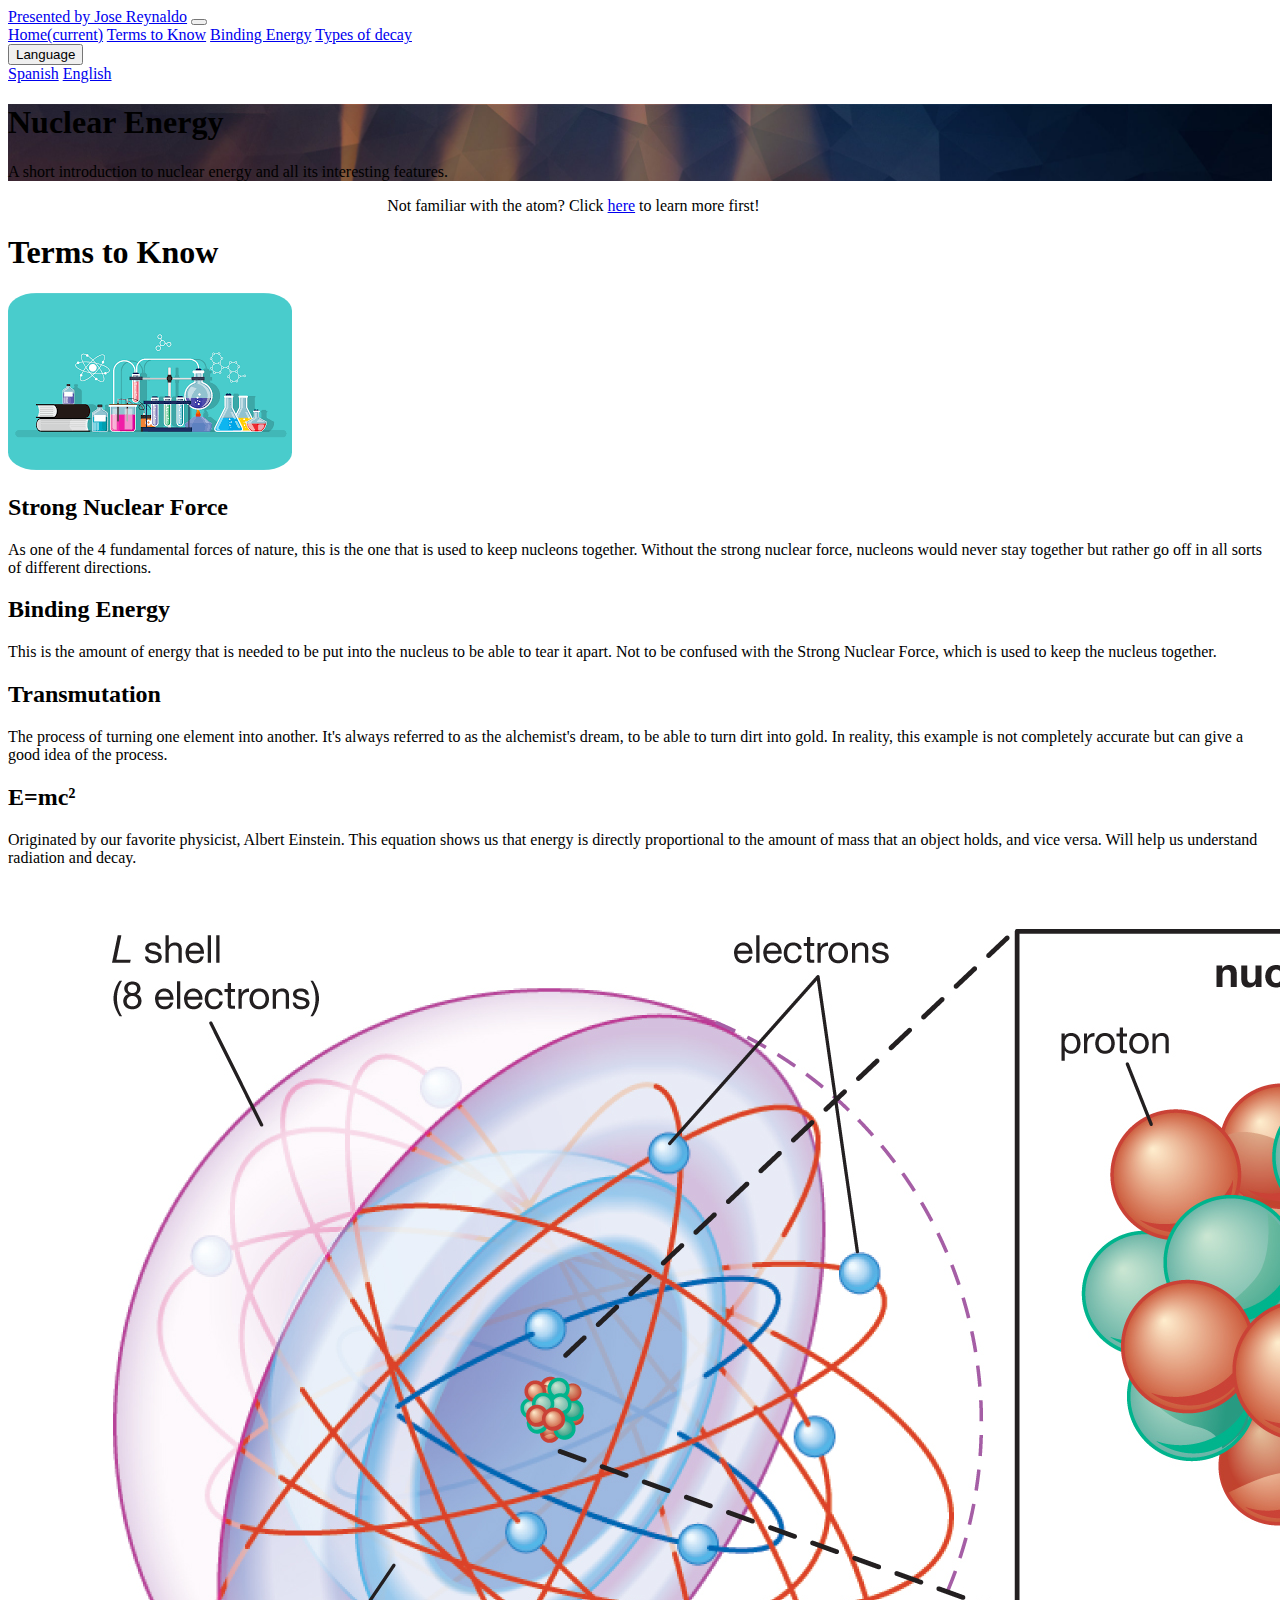
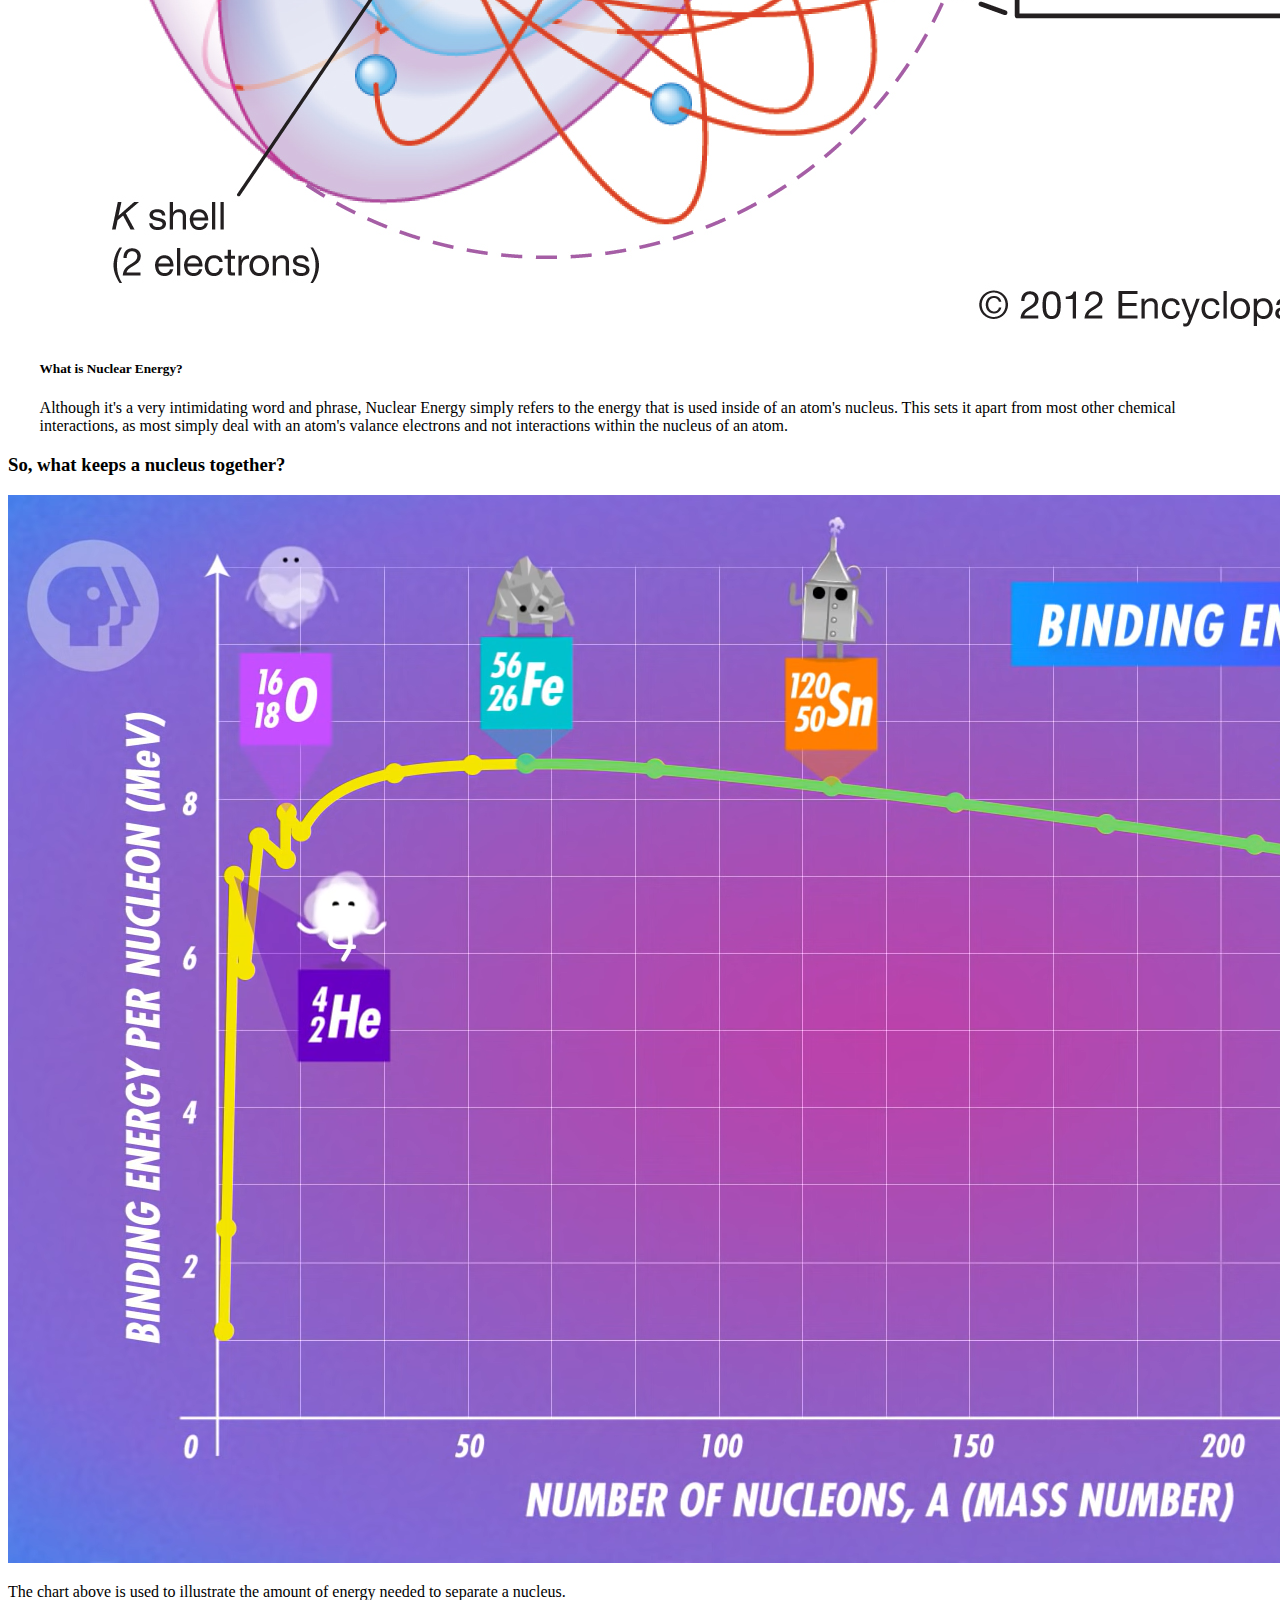
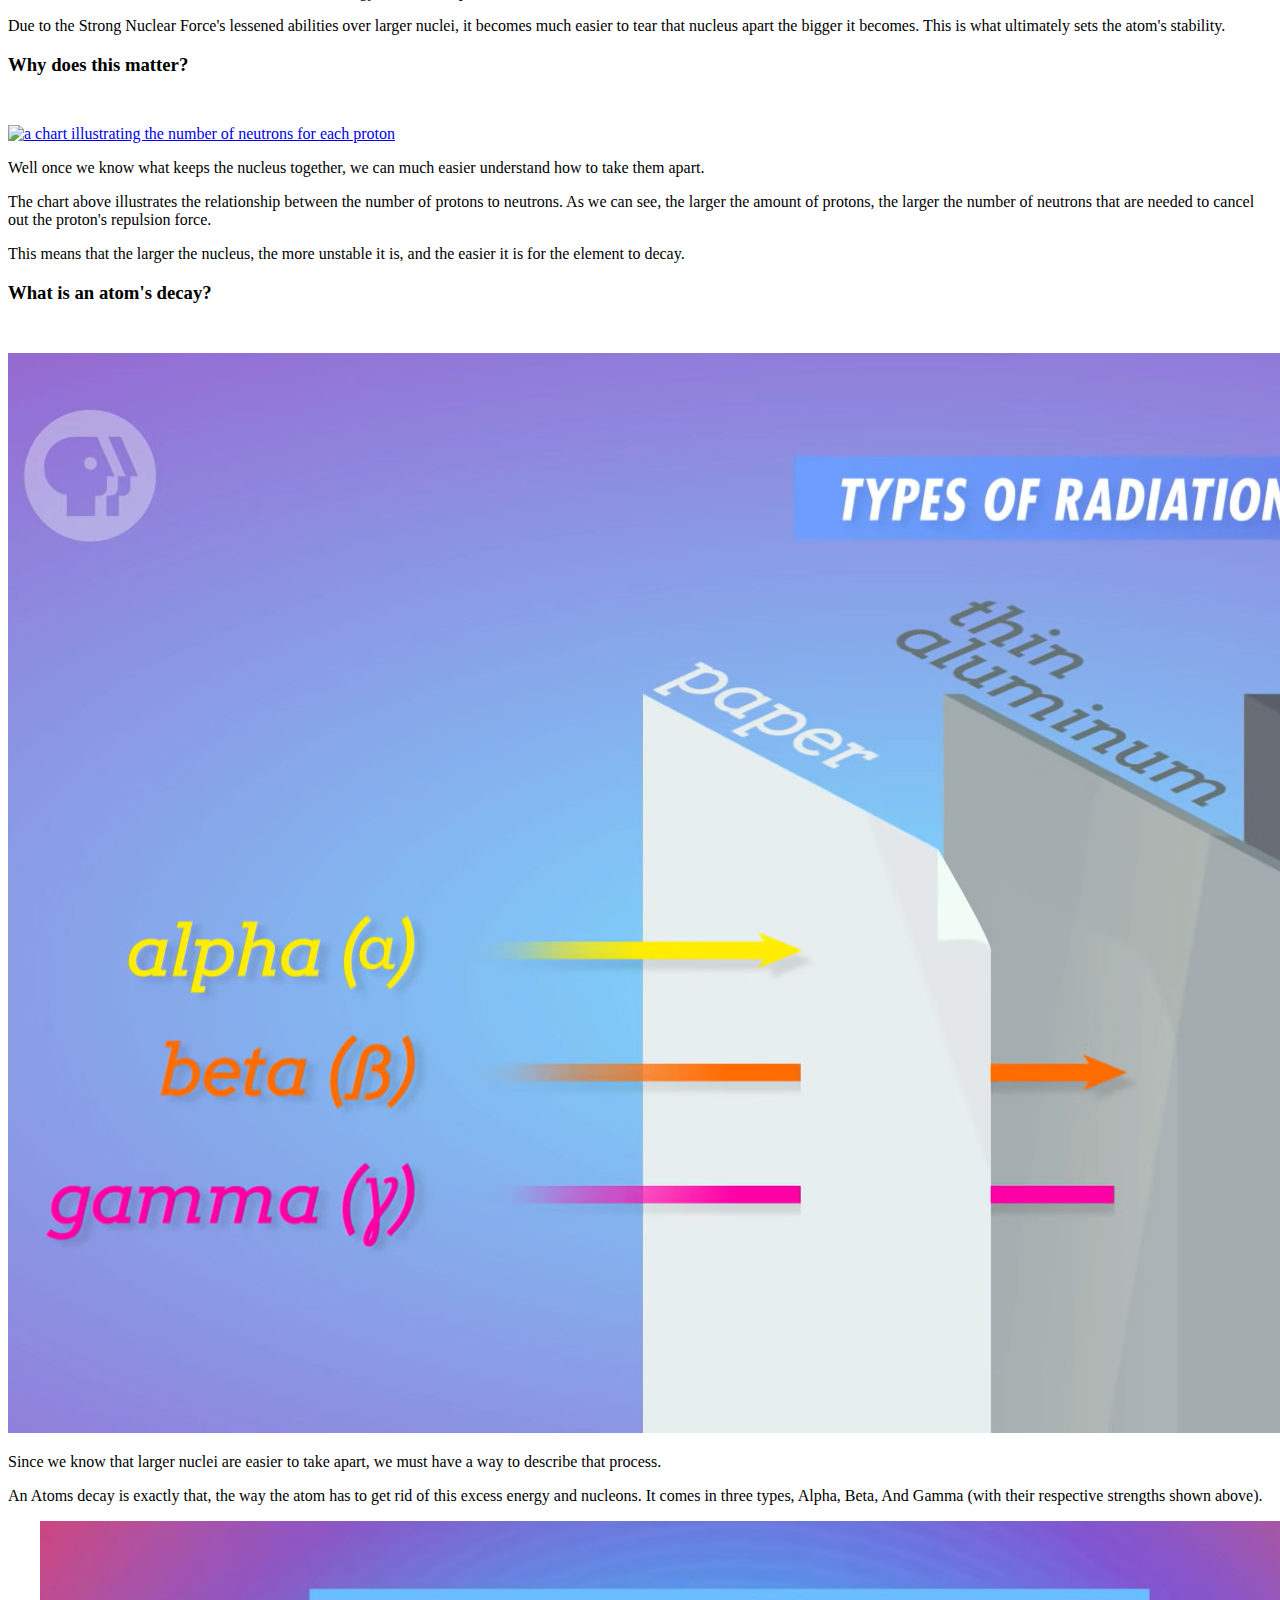
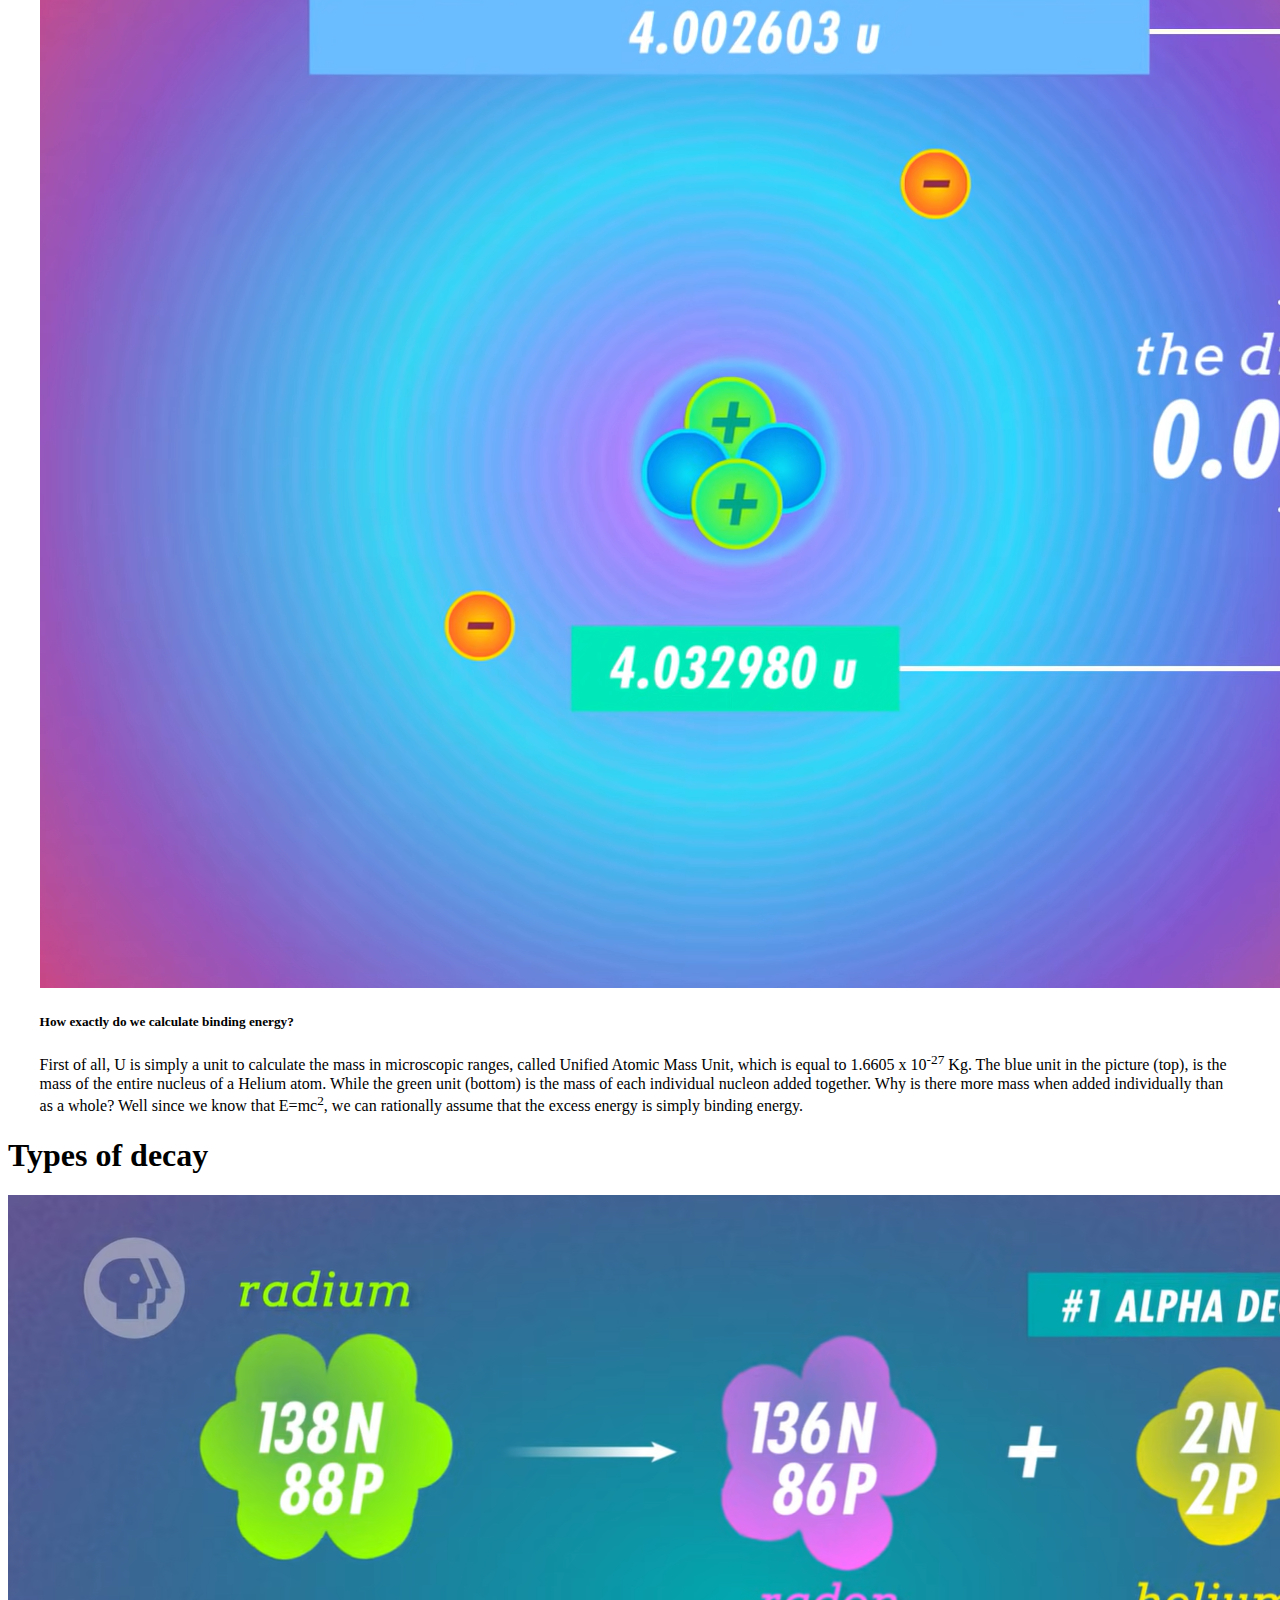
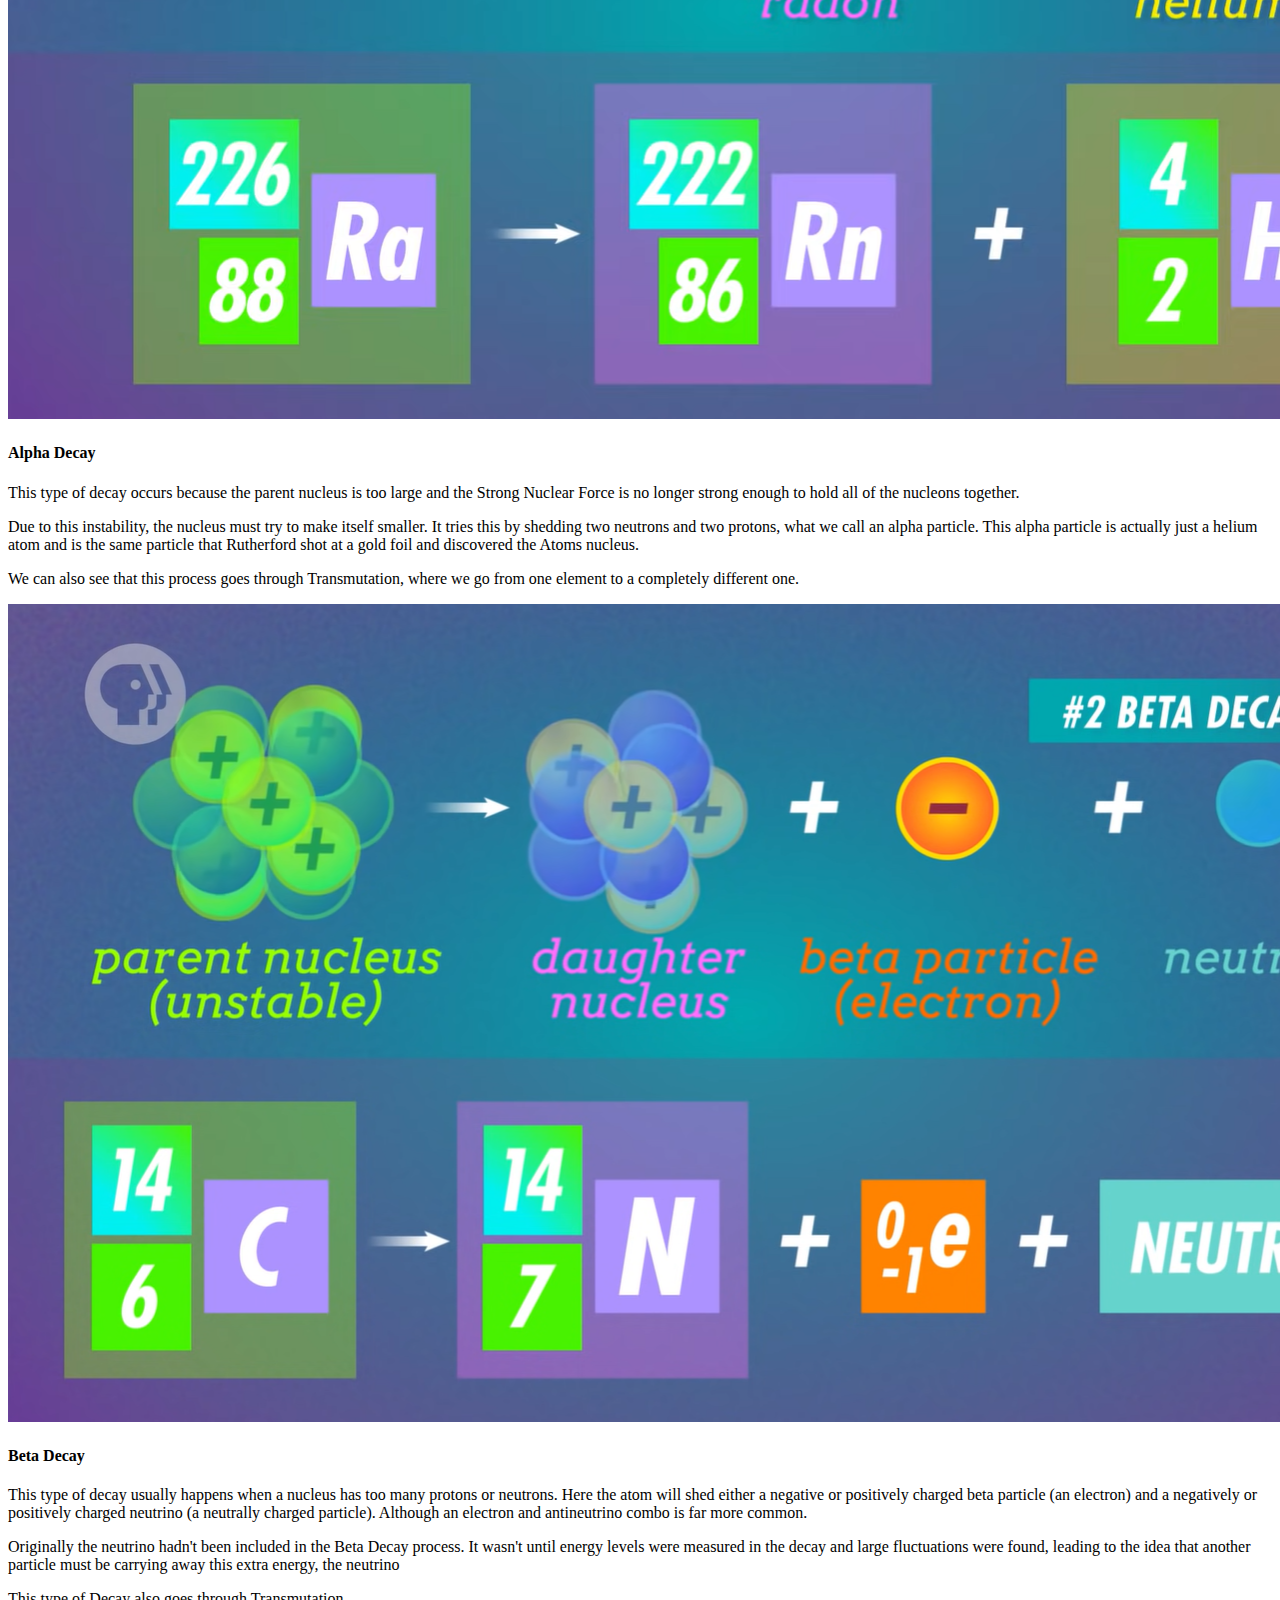
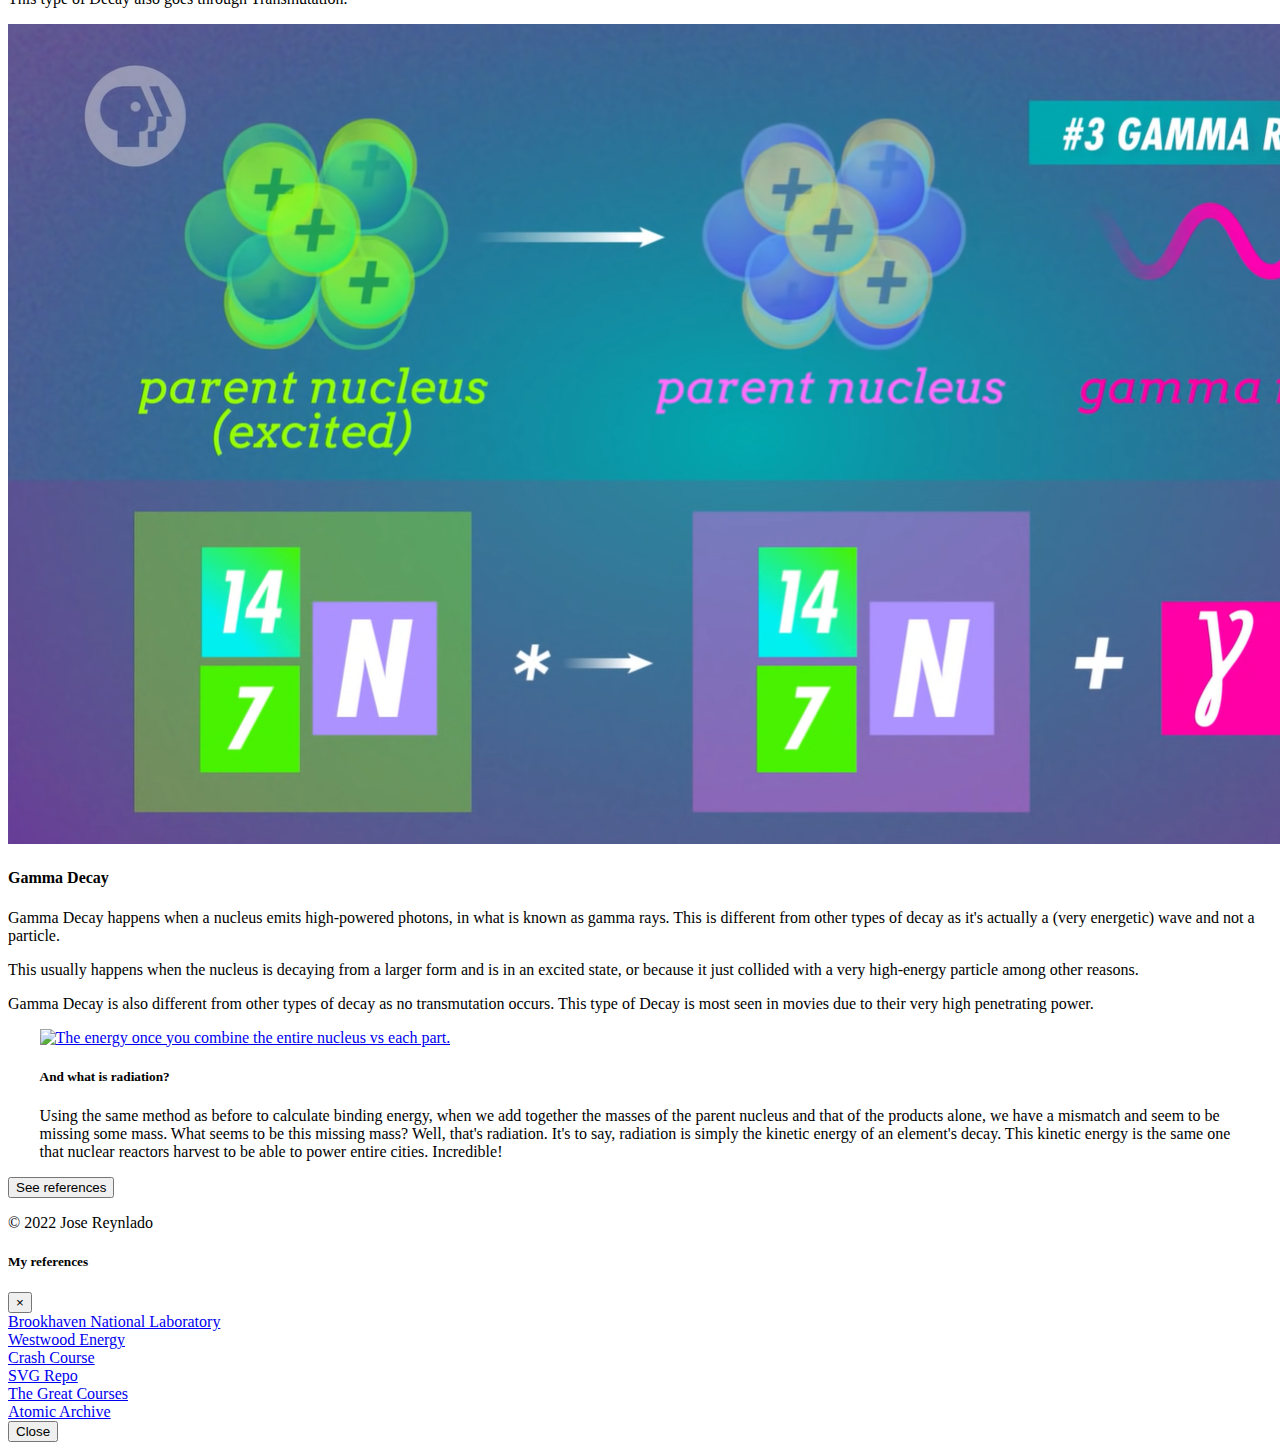
==== commit c94c6bd2: "punctiation is set" ====
--- a/index.html
+++ b/index.html
@@ -20,7 +20,7 @@
           </button>
           <div class="collapse navbar-collapse" id="navbarNavAltMarkup">
             <div class="navbar-nav">
-              <a class="nav-item nav-link" href="#home">Home <span class="sr-only">(current)</span></a>
+              <a class="nav-item nav-link" href="#home">Home<span class="sr-only">(current)</span></a>
               <a class="nav-item nav-link" href="#terms-to-know">Terms to Know</a>
               <a class="nav-item nav-link" href="#binding-Energy">Binding Energy</a>
               <a class="nav-item nav-link" href="#types-of-decay">Types of decay</a>
@@ -42,66 +42,75 @@
       <div class="jumbotron jumbotron-fluid bg-info text-white">
         <div class="container text-sm-center pt-5">
           <h1 class="display-2">Nuclear Energy</h1>
-          <p class="lead">A short introduction to nuclear energy and all it's interesting features.</p>
-          
+          <p class="lead">A short introduction to nuclear energy and all its interesting features.</p>
         </div>
       </div><!-- /jumbotron -->
-
+      <p class="col-12 height-is-set small">Not familiar with the atom? Click <a href="https://jareynaldo.github.io/Atom-Project/" target="_blank"
+        >here</a> to learn more first!</p>
       <section class="pb-5">
         <div class="container pr-0 pl-5 my-5">
-          
+          <!-- terms to know -->
           <div class="col-lg-12 mb-2 row">
             <h1 id="terms-to-know" class="fw-bolder col-12 col-lg-5 pt-lg-5 ">Terms to Know</h1>
-            <img src="images/terms-img.png" class=" col-12 col-lg-4 rounded-img" alt="cool little learning image">
+            
+            <img src="images/terms-img.png" class=" col-12 col-lg-4 ml-lg-5 rounded-img" alt="Cool little learning image">
+           
           </div>
           <div class="col-lg-11">
               <div class="row gx-5 row-cols-2 row-cols-md-2">
                   <div class="col mb-5 col-sm-12 col-lg-5 m-4">
                       <h2 class="h5">Strong Nuclear Force</h2>
-                      <p class="mb-0">As one of the 4  fundamental forces of nature, this is the one that is used to keep 
-                        nucleons together. Without the stong nuclear force, nucleons would never stay together but rather 
+                      <p class="mb-0">
+                        As one of the 4  fundamental forces of nature, this is the one that is used to keep 
+                        nucleons together. Without the strong nuclear force, nucleons would never stay together but rather 
                         go off in all sorts of different directions.
                       </p>
                   </div>
                   <div class="col mb-5 col-sm-12 col-lg-5 m-4">
                       <h2 class="h5">Binding Energy</h2>
-                      <p class="mb-0">This is the amount of energy that is needed to be put into the nucleus to be able 
-                        to tear it apart. Not to be confused with the Strong Nuclear Force, which is used keep the nucleus
+                      <p class="mb-0">
+                        This is the amount of energy that is needed to be put into the nucleus to be able 
+                        to tear it apart. Not to be confused with the Strong Nuclear Force, which is used to keep the nucleus
                         together.
                       </p>
                   </div>
                   <div class="col mb-5 col-sm-12 col-lg-5 m-4">
                       <h2 class="h5">Transmutation</h2>
-                      <p class="mb-0">The process of turning one elment into another. It's always refered to the alcamist dream, 
-                        to be able to turn dirt into gold. In reality this example is not completly accurate but can give a good 
-                      idea of the process. </p>
+                      <p class="mb-0">
+                        The process of turning one element into another. It's always referred to as the alchemist's dream, 
+                        to be able to turn dirt into gold. In reality, this example is not completely accurate but can give a good 
+                        idea of the process.
+                      </p>
                   </div>
                   <div class="col mb-5 col-sm-12 col-lg-5 m-4">
                       <h2 class="h5">E=mc&sup2;</h2>
-                      <p class="mb-0">Originated by our favorite physicist, Albert Einstein. This equation shows us that energy is
-                        directly proportional to the amount of mass which an object holds, and vice versa. Will help us understand 
-                        radiation and decay. </p>
+                      <p class="mb-0">
+                        Originated by our favorite physicist, Albert Einstein. This equation shows us that energy is
+                        directly proportional to the amount of mass that an object holds, and vice versa. Will help us understand 
+                        radiation and decay.
+                      </p>
                   </div>
               </div>
           </div>
         </div>
       </section>
-
+      <!-- /terms to know -->
 
       <div class="card mb-3" style="max-width: 95%; margin-left: 2.5%;">
         <div class="row g-0">
           <div class="col-md-4">
             <a href="images/nucleus-img.jpg" data-caption="Here we can more accurately see the nucleus. This nucleus is where most of 
             of our process happen.">
-                <img src="images/nucleus-img.jpg" class="img-fluid rounded-start" alt="An atoms nucleus">
+                <img src="images/nucleus-img.jpg" class="img-fluid rounded-start" alt="An atom's nucleus">
             </a>
           </div>
           <div class="col-md-8">
             <div class="card-body">
               <h5 class="card-title">What is Nuclear Energy?</h5>
-              <p class="card-text">Althogh it's a very intemidating word and phrase, Nuclear Energy simply refers to energy that
-                is used inside of an atoms nucleus. This sets it appart from most other quemical interactions, as most simply 
-                deal with an atoms valance electrons and not interactions within an atoms nucleus. 
+              <p class="card-text">
+                Although it's a very intimidating word and phrase, Nuclear Energy simply refers to the energy that
+                is used inside of an atom's nucleus. This sets it apart from most other chemical interactions, as most simply 
+                deal with an atom's valance electrons and not interactions within the nucleus of an atom. 
             </p>
             </div>
           </div>
@@ -110,7 +119,7 @@
 
     
       <div class="container pt-4">
-        <!-- about -->
+        <!-- binding energy -->
         <div id="binding-Energy" class="row">
           <div class="col-lg">
             <h3 class="mb-4">So, what keeps a nucleus together?</h3>
@@ -119,36 +128,47 @@
               <img class="mb-4 img-fluid rounded d-none d-sm-block" src="images/binding-energy-chart.png" alt="a chart illustrating the binding energy 
               per nucleon">
             </a>
-            <p>The chart above is used to illustrate the amount of energy needed to seperate a nucleus.</p>
-            <p>Due to the Strong Nuclear Force's lessened abilities over larger nuclei, it becomes much easier to tear that nucleus 
+            <p>
+              The chart above is used to illustrate the amount of energy needed to separate a nucleus.
+            </p>
+            <p>
+              Due to the Strong Nuclear Force's lessened abilities over larger nuclei, it becomes much easier to tear that nucleus 
               apart the bigger it becomes. This is what ultimately sets the atom's stability.
             </p>
           </div>
           <div class="col-lg">
             <h3 class="mb-4 adding-padding">Why does this matter?</h3>
-            <a href="images/chart-for-protrons-to-neutrons.png" data-caption="This chart shows the amount of neutrons needed for each potron that is added.
-            Due to the protrons repulsion forces, you need many neutrons.">
+            <a href="images/chart-for-protrons-to-neutrons.png" data-caption="This chart shows the number of neutrons needed for each protron that is added.
+            Due to the protons repulsion forces, you need many neutrons.">
             <img class="mb-4 img-fluid rounded d-none d-sm-block" src="images/chart-for-protrons-to-neutrons.png" alt="a chart illustrating the number of neutrons for 
-            each protron">
-            </a>
-            <p>Well once we know what keeps nucleus's together, we can much easier understand how to take them apart.</p>
-            <p>The chart above illustrates the relationship between the number of protons to neutrons. As we can see, the larger the amount of 
-              protons, the more neutrons are needed to cancel out the proton's repulsion force. 
-            </p>
-            <p>This means that the larger the nucleus, the more unstable it is, and the easier it is for the element to decay.</p>
+            each proton">
+            </a>
+            <p>
+              Well once we know what keeps the nucleus together, we can much easier understand how to take them apart.
+            </p>
+            <p>
+              The chart above illustrates the relationship between the number of protons to neutrons. As we can see, the larger the amount of 
+              protons, the larger the number of neutrons that are needed to cancel out the proton's repulsion force. 
+            </p>
+            <p>
+              This means that the larger the nucleus, the more unstable it is, and the easier it is for the element to decay.
+            </p>
           </div>
           <div class="col-lg">
-            <h3 class="mb-4 adding-padding-lg-only">What is an atoms decay?</h3>
-            <a href="images/strength-of-decay.png" data-caption="Here we can see the penetrating power of each of our types of decay">
+            <h3 class="mb-4 adding-padding-lg-only">What is an atom's decay?</h3>
+            <a href="images/strength-of-decay.png" data-caption="Here we can see the penetrating power of each of our types of decay.">
               <img class="mb-4 img-fluid rounded d-none d-sm-block" src="images/strength-of-decay.png" alt="Here we can see the amount of penetrating power each 
-              type of decay has. Alpha is the highest then beta and gamma the strongest.">
-            </a>
-            <p>Since we know that larger nuclei are easier to take apart, we must have a way to describe that process.</p>
-            <p>An Atoms decay is exaclty that, the way the atom has to get rid of this excess energy and nucleons. It comes in three types, 
-              Alpha, Beta, And Gamma (with their respective strengths showed above).
-            </p>
-          </div>
-        </div><!-- /about -->
+              type of decay has. Alpha is the weakest, then beta, and gamma the strongest.">
+            </a>
+            <p>
+              Since we know that larger nuclei are easier to take apart, we must have a way to describe that process.
+            </p>
+            <p>
+              An Atoms decay is exactly that, the way the atom has to get rid of this excess energy and nucleons. It comes in three types, 
+              Alpha, Beta, And Gamma (with their respective strengths shown above).
+            </p>
+          </div>
+        </div><!-- /binding energy -->
 
 
         
@@ -156,14 +176,15 @@
         <div class="row g-0">
           <div class="col-md-4">
             <a href="images/u's-explained.png" data-caption="Above we see the calculation for the entire mass of the nucleus, and below the mass 
-            of each individual nucleon added together. That extra mass? Well that's binding energy.">
-                <img src="images/u's-explained.png" class="img-fluid rounded-start pt-lg-4 mt-lg-2" alt="The energy once you combine the enetire nucleus vs each part.">
+            of each individual nucleon added together. That extra mass? Well, that's binding energy.">
+                <img src="images/u's-explained.png" class="img-fluid rounded-start pt-lg-4 mt-lg-2" alt="The energy once you combine the entire nucleus vs each part.">
             </a>
           </div>
           <div class="col-md-8">
             <div class="card-body">
               <h5 class="card-title">How exactly do we calculate binding energy?</h5>
-              <p class="card-text">First of all, U is simply a unit to calculate mass in microscopic ranges, called Unified Atomic Mass Unit, which is equal to 
+              <p class="card-text">
+                First of all, U is simply a unit to calculate the mass in microscopic ranges, called Unified Atomic Mass Unit, which is equal to 
                 1.6605 x 10<sup>-27</sup> Kg. The blue unit in the picture (top), is the mass of the entire nucleus of a Helium atom. While the green unit 
                 (bottom) is the mass of each individual nucleon added together. Why is there more mass when added individually than as a whole? Well since 
                 we know that E=mc<sup>2</sup>, we can rationally assume that the excess energy is simply binding energy. 
@@ -175,15 +196,15 @@
 
 
 
-        <!-- speakers -->
-        <h1 class="display-4 text-center my-5" id="types-of-decay">Types of decay </h1>
+        <!-- decay -->
+        <h1 class="display-4 text-center my-5" id="types-of-decay">Types of decay</h1>
         <div class="row">
           <div class="col-md-6 col-lg-4">
             <div class="card mb-3">
 
-              <a href="images/alpha-decay.png" data-caption="Here we can see the process of Alpha decay, the process of removing 2 neutrons and 2 protrons
+              <a href="images/alpha-decay.png" data-caption="Here we can see the process of Alpha decay, the process of removing 2 neutrons and 2 protons
               from a nucleus.">
-            <img class="card-img-top" src="images/alpha-decay.png" alt="The discription and visual representation of alpha decay.">
+            <img class="card-img-top" src="images/alpha-decay.png" alt="The description and visual representation of alpha decay.">
             </a>
 
               <div class="card-body">
@@ -193,13 +214,13 @@
                   strong enough to hold all of the nucleons together.
                 </p> 
                 <p class="card-text">
-                  Due to this unstability, the nucleus must try to make itself smaller. It tries this by sheding two neutrons and two 
-                  protons, what we call an alpha particle. This alpha particle is actually just a helium atom, and is the 
+                  Due to this instability, the nucleus must try to make itself smaller. It tries this by shedding two neutrons and two 
+                  protons, what we call an alpha particle. This alpha particle is actually just a helium atom and is the 
                   same particle that Rutherford shot at a gold foil and discovered the Atoms nucleus. 
                 </p>
-                <p  class="card-text">
-                  We can also see that this process goes through Transmutation, where we actually go from one element to a 
-                  completly different one. 
+                <p  class="card-text pb-lg-4">
+                  We can also see that this process goes through Transmutation, where we go from one element to a 
+                  completely different one. 
                 </p>
               </div>
             </div>
@@ -210,18 +231,18 @@
               
               <a href="images/beta-decay.png" data-caption="Here we see Beta Decay take action, going from a parent nucleus
               to a daughter nucleus Without an electron.">
-                <img class="card-img-top" src="images/beta-decay.png" alt="NodeStradamus">
+                <img class="card-img-top" src="images/beta-decay.png" alt="The description and visual representation of Beta decay.">
               </a>
               <div class="card-body">
                 <h4 class="card-title">Beta Decay</h4>
                 <p class="card-text">
-                  This type of decay usually happens when a nucleus has too many protons or neutrons. Here the atom will shed eithier a 
-                  negative or possitively charged beta particle (an electron) and a negatively or possitively charged neutrino (a neutraly
-                  charged particle). Although an electron and antineutrino combo are far more common.
-                </p>
-                <p class="card-text">
-                  Originally the neutrino hadn't been included in the Beta Decay process. It wasn't intill energy levels where measured in 
-                  the decay and large fluxuations were found, leading to the idea that another parcticle must be carrying away this extra energy, 
+                  This type of decay usually happens when a nucleus has too many protons or neutrons. Here the atom will shed either a 
+                  negative or positively charged beta particle (an electron) and a negatively or positively charged neutrino (a neutrally
+                  charged particle). Although an electron and antineutrino combo is far more common.
+                </p>
+                <p class="card-text">
+                  Originally the neutrino hadn't been included in the Beta Decay process. It wasn't until energy levels were measured in 
+                  the decay and large fluctuations were found, leading to the idea that another particle must be carrying away this extra energy, 
                   the neutrino
                 </p>
                 <p class="card-text">
@@ -233,123 +254,61 @@
 
           <div class="col-md-6 col-lg-4">
             <div class="card mb-3">
-              <a href="images/gamma-decay.png" data-caption="Above we see the calculation for the entire mass of the nucleus, and below the mass 
-                 of each individual nucleon added together. That extra mass? Well that's binding energy.">
-                 <img class="card-img-top" src="images/gamma-decay.png" alt="Robbie">
+              <a href="images/gamma-decay.png" data-caption="Here we can see a gamma-ray being emitted after the parent nucleus 
+              couldn't handle that excess energy.">
+                 <img class="card-img-top" src="images/gamma-decay.png" alt="A gamma-ray being emitted after the parent nucleus 
+                 couldn't handle that excess energy.">
               </a>
               <div class="card-body">
                 <h4 class="card-title">Gamma Decay</h4>
-                <p class="card-text">Robbie is a JavaScript developer working on large-scale applications. He's also a teacher who strives to support students in removing barriers to learning code.</p>
-              </div>
-            </div>
-          </div>
-        </div><!-- /speakers -->
-
-        <!-- schedule -->
-        <h1 id="schedule" class="display-4 text-center my-5 text-muted">Schedule</h1>
-
-        <ul class="list-group">
-          <li class="list-group-item">
-            <div class="d-flex justify-content-between">
-              <h5 class="mb-1">Keynote: Internet of Things</h5>
-              <span class="badge badge-pill badge-info p-2">9:00am</span>
-            </div>
-            <p class="mb-1">NodeStradamus</p>
-          </li>
-          <li class="list-group-item">
-            <div class="d-flex justify-content-between">
-              <h5 class="mb-1">React Basics</h5>
-              <span class="badge badge-pill badge-info p-2">10:00am</span>
-            </div>
-            <p class="mb-1">Vivianne McVue</p>
-          </li>
-          <li class="list-group-item">
-            <div class="d-flex justify-content-between">
-              <h5 class="mb-1">Hey, Mongo!</h5>
-              <span class="badge badge-pill badge-info p-2">11:00am</span>
-            </div>
-            <p class="mb-1">Jay Query</p>
-          </li>
-          <li class="list-group-item list-group-item-success">
-            <div class="d-flex justify-content-between">
-              <h5 class="mb-1">Lunch</h5>
-              <span class="badge badge-pill badge-info p-2">12:00pm</span>
-            </div>
-            <p class="mb-1">Free pizza for everyone!</p>
-          </li>
-          <li class="list-group-item">
-            <div class="d-flex justify-content-between">
-              <h5 class="mb-1">Introducing ES2015</h5>
-              <span class="badge badge-pill badge-info p-2">1:00pm</span>
-            </div>
-            <p class="mb-1">Ecma Scriptnstuff</p>
-          </li>
-          <li class="list-group-item">
-            <div class="d-flex justify-content-between">
-              <h5 class="mb-1">Getting Started With Redux</h5>
-              <span class="badge badge-pill badge-info p-2">2:00pm</span>
-            </div>
-            <p class="mb-1">Robbie Redux</p>
-          </li>
-          <li class="list-group-item">
-            <div class="d-flex justify-content-between">
-              <h5 class="mb-1">What's Babel?</h5>
-              <span class="badge badge-pill badge-info p-2">3:00pm</span>
-            </div>
-            <p class="mb-1">Json Babel</p>
-          </li>
-        </ul><!-- /schedule -->
-
+                <p class="card-text">
+                  Gamma Decay happens when a nucleus emits high-powered photons, in what is known as gamma rays. This is different from 
+                  other types of decay as it's actually a (very energetic) wave and not a particle.
+                </p>
+                <p class="card-text">
+                  This usually happens when the nucleus is decaying from a larger form and is in an excited state, or because it just 
+                 collided with a very high-energy particle among other reasons. 
+                </p>
+                <p class="card-text pb-lg-5">
+                  Gamma Decay is also different from other types of decay as no transmutation occurs. This type of Decay is most seen in 
+                  movies due to their very high penetrating power.
+                </p>
+              </div>
+            </div>
+          </div>
+        </div><!-- /decay -->
+
+        
+      <div class="card mb-3 mt-lg-3" style="max-width: 95%; margin-left: 2.5%;">
+        <div class="row g-0">
+          <div class="col-md-4">
+            <a href="images/radiation-img.png" data-caption="The kinetic energy shown here is what radiation is, and what nuclear reactors 
+            harvest to turn steam into power.">
+                <img src="images/radiation-img.png" class="img-fluid rounded-start mt-lg-3"  alt="The energy once you combine the entire nucleus vs each part.">
+            </a>
+          </div>
+          <div class="col-md-8">
+            <div class="card-body">
+              <h5 class="card-title">And what is radiation?</h5>
+              <p class="card-text">
+                Using the same method as before to calculate binding energy, when we add together the masses of the parent nucleus
+                and that of the products alone, we have a mismatch and seem to be missing some mass. What seems to be this missing mass? 
+                Well, that's radiation. It's to say, radiation is simply the kinetic energy of an element's decay. This kinetic energy 
+                is the same one that nuclear reactors harvest to be able to power entire cities. Incredible! 
+            </p>
+            </div>
+          </div>
+        </div>
+      </div>
         <!-- callout button -->
-        <button type="button" class="btn btn-outline-info btn-lg d-block mx-auto my-5" data-toggle="modal" data-target="#register">Don't Miss Out, Register Now</button>
-
-        <!-- signup form -->
-        <hr>
-        <div class="row py-4 text-muted">
-          <div class="col-md col-xl-5">
-            <p><strong>About Treehouse</strong></p>
-            <p>Treehouse brings affordable technology education to people everywhere to help them achieve their dreams and change the world.</p>
-          </div>
-          <div class="col-md col-xl-5 ml-auto">
-            <p><strong>Stay up-to-date on Full Stack Conf</strong></p>
-            <div class="input-group">
-              <input type="text" class="form-control" placeholder="Email">
-              <span class="input-group-btn">
-                <button class="btn btn-primary" type="button">Sign up</button>
-              </span>
-            </div>
-          </div>
-        </div>
-        <hr><!-- /signup form -->
+        <button type="button" class="btn btn-outline-info btn-lg d-block mx-auto my-5" data-toggle="modal" data-target="#refs">See references</button>
+
+
 
         <!-- footer -->
         <div class="row py-3">
-          <div class="col-md-7">
-            <ul class="nav">
-              <li class="nav-item">
-                <a class="nav-link" href="#">Community</a>
-              </li>
-              <li class="nav-item">
-                <a class="nav-link" href="#">Tracks</a>
-              </li>
-              <li class="nav-item">
-                <div class="btn-group dropup">
-                  <button type="button" class="btn btn-outline-secondary">Other Confs</button>
-                  <button type="button" class="btn btn-outline-secondary dropdown-toggle dropdown-toggle-split" data-toggle="dropdown" aria-haspopup="true" aria-expanded="false">
-                    <span class="sr-only">Toggle Dropdown</span>
-                  </button>
-                  <div class="dropdown-menu">
-                    <a class="dropdown-item" href="#">CSS Conf</a>
-                    <a class="dropdown-item" href="#">Python Conf</a>
-                    <a class="dropdown-item" href="#">Java Conf</a>
-                    <a class="dropdown-item" href="#">Swift Conf</a>
-                  </div>
-                </div>
-              </li>
-            </ul>
-          </div>
           <div class="col-md text-md-right">
-            <small>&copy; 2017 Full Stack Conf &amp; Treehouse</small>
+            <p>&copy; 2022 Jose Reynlado</p>
           </div>
         </div><!-- /footer -->
 
@@ -358,142 +317,36 @@
       <!--=====================================
           FORM MODAL
         =====================================-->
-
-      <div class="modal fade" id="register" tabindex="-1" role="dialog" aria-labelledby="register form" aria-hidden="true">
-        <div class="modal-dialog" role="document">
-          <div class="modal-content">
-            <div class="modal-header bg-info text-white">
-              <h5 class="modal-title" id="exampleModalLabel">Register for Full Stack Conf</h5>
-              <button type="button" class="close" data-dismiss="modal" aria-label="Close">
-                <span aria-hidden="true">&times;</span>
-              </button>
-            </div>
-            <div class="modal-body">
-              <!-- registration form -->
-              <form>
-                <div class="alert alert-warning alert-dismissible fade show" role="alert">
-                  <button type="button" class="close" data-dismiss="alert" aria-label="Close">
-                    <span aria-hidden="true">&times;</span>
-                  </button>
-                  <strong>Hurry!</strong> Early bird registration ends in two days.
-                </div>
-                <h5 class="mb-4">Basic Info</h5>
-                <div class="form-group">
-                  <label class="form-control-label" for="name">Name:</label>
-                  <input type="text" class="form-control" id="name">
-                </div>
-                <div class="form-group">
-                  <label class="form-control-label" for="email">Email:</label>
-                  <input type="email" class="form-control" id="email">
-                </div>
-                <div class="form-group">
-                  <label for="role">Job Role:</label>
-                  <select class="custom-select form-control" id="role">
-                    <option value="full stack js developer">Full Stack JavaScript Developer</option>
-                    <option value="front end developer">Front End Developer</option>
-                    <option value="back end developer">Back End Developer</option>
-                    <option value="designer">Designer</option>
-                    <option value="student">Student</option>
-                  </select>
-                </div>
-
-                <hr class="my-4">
-                <h5 class="mb-4">Which Topics Interest You Most?</h5>
-
-                <div class="form-check">
-                  <label class="custom-control custom-checkbox">
-                    <input type="checkbox" class="custom-control-input">
-                    <span class="custom-control-indicator"></span>
-                    <span class="custom-control-description">JavaScript Frameworks</span>
-                  </label>
-                </div>
-                <div class="form-check">
-                  <label class="custom-control custom-checkbox">
-                    <input type="checkbox" class="custom-control-input">
-                    <span class="custom-control-indicator"></span>
-                    <span class="custom-control-description">JavaScript Libraries</span>
-                  </label>
-                </div>
-                <div class="form-check">
-                  <label class="custom-control custom-checkbox">
-                    <input type="checkbox" class="custom-control-input">
-                    <span class="custom-control-indicator"></span>
-                    <span class="custom-control-description">Node.js</span>
-                  </label>
-                </div>
-                <div class="form-check">
-                  <label class="custom-control custom-checkbox">
-                    <input type="checkbox" class="custom-control-input">
-                    <span class="custom-control-indicator"></span>
-                    <span class="custom-control-description">Build Tools</span>
-                  </label>
-                </div>
-                <div class="form-check">
-                  <label class="custom-control custom-checkbox">
-                    <input type="checkbox" class="custom-control-input">
-                    <span class="custom-control-indicator"></span>
-                    <span class="custom-control-description">ES2015</span>
-                  </label>
-                </div>
-
-                <hr class="mb-4">
-                <h5 class="mb-4">Payment Info</h5>
-
-                <div class="form-row">
-                  <div class="col-lg-6 form-group">
-                    <label for="cc-num">Card Number:</label>
-                    <input class="form-control" id="cc-num" type="text">
-                  </div>
-
-                  <div class="col-lg form-group">
-                    <label for="zip">Zip Code:</label>
-                    <input class="form-control" id="zip" type="text">
-                  </div>
-
-                  <div class="col-lg form-group">
-                    <label for="cvv">CVV:</label>
-                    <input class="form-control" id="cvv" type="text">
-                  </div>
-                </div>
-
-                <div class="form-row">
-                  <label class="col-lg-12">Expiration Date:</label>
-
-                  <div class="form-group col-lg-8">
-                    <select class="custom-select form-control" id="exp-month">
-                      <option value="1">1 - January</option>
-                      <option value="2">2 - February</option>
-                      <option value="3">3 - March</option>
-                      <option value="4">4 - April</option>
-                      <option value="5">5 - May</option>
-                      <option value="6">6 - June</option>
-                      <option value="7">7 - July</option>
-                      <option value="8">8 - August</option>
-                      <option value="9">9 - September</option>
-                      <option value="10">10 - October</option>
-                      <option value="11">11 - November</option>
-                      <option value="12">12 - December</option>
-                    </select>
-                  </div>
-
-                  <div class="form-group col-lg">
-                    <select class="custom-select form-control" id="exp-year">
-                      <option value="2016">2016</option>
-                      <option value="2017">2017</option>
-                      <option value="2018">2018</option>
-                      <option value="2019">2019</option>
-                      <option value="2020">2020</option>
-                    </select>
-                  </div>
-                </div>
-
-                <hr class="mb-4">
-                <button type="submit" class="btn btn-primary btn-lg">Register</button>
-              </form><!-- /registration form -->
-            </div>
-          </div>
-        </div>
-      </div>
+        <div class="modal fade" id="refs" tabindex="-1" role="dialog" aria-labelledby="refsTitle" aria-hidden="true">
+          <div class="modal-dialog" role="document">
+            <div class="modal-content">
+              <div class="modal-header">
+                <h5 class="modal-title" id="refsTitile">My references</h5>
+                <button type="button" class="close" data-dismiss="modal" aria-label="Close">
+                  <span aria-hidden="true">&times;</span>
+                </button>
+              </div>
+              <div class="modal-body">
+                <a href="https://bit.ly/3wkLklx" target="_blank" title="Popover title" data-content="Popover body content is set in this attribute.">Brookhaven National Laboratory</a> 
+                <br>
+                <a href="https://bit.ly/3LpDL0Y " target="_blank" title="Popover title" data-content="Popover body content is set in this attribute.">Westwood Energy</a> 
+                <br>
+                <a href="https://www.youtube.com/channel/UCX6b17PVsYBQ0ip5gyeme-Q" target="_blank" title="Popover title" data-content="Popover body content is set in this attribute.">Crash Course</a> 
+                <br>
+                <a href="https://www.svgrepo.com/" target="_blank" title="Popover title" data-content="Popover body content is set in this attribute.">SVG Repo</a> 
+                
+                <br>
+                <a href="https://youtu.be/8h1xWtZ_mI0" target="_blank" title="Popover title" data-content="Popover body content is set in this attribute.">The Great Courses</a> 
+                <br>
+                <a href="https://www.atomicarchive.com/index.html" target="_blank" title="Popover title" data-content="Popover body content is set in this attribute.">Atomic Archive</a> 
+                <br>
+
+              <div class="modal-footer">
+                <button type="button" class="btn btn-secondary" data-dismiss="modal">Close</button>
+              </div>
+            </div>
+          </div>
+        </div>
 
       <!-- Optional JavaScript -->
       <!-- jQuery first, then Popper.js, then Bootstrap JS -->
@@ -502,7 +355,6 @@
   <script src="https://code.jquery.com/jquery-3.2.1.slim.min.js" integrity="sha384-KJ3o2DKtIkvYIK3UENzmM7KCkRr/rE9/Qpg6aAZGJwFDMVNA/GpGFF93hXpG5KkN" crossorigin="anonymous"></script>
   <script src="https://cdnjs.cloudflare.com/ajax/libs/popper.js/1.11.0/umd/popper.min.js" integrity="sha384-b/U6ypiBEHpOf/4+1nzFpr53nxSS+GLCkfwBdFNTxtclqqenISfwAzpKaMNFNmj4" crossorigin="anonymous"></script>
   <script src="https://maxcdn.bootstrapcdn.com/bootstrap/4.0.0-beta/js/bootstrap.min.js" integrity="sha384-h0AbiXch4ZDo7tp9hKZ4TsHbi047NrKGLO3SEJAg45jXxnGIfYzk4Si90RDIqNm1" crossorigin="anonymous"></script>
-  <script src="js/script.js"></script>
   <script src="js/baguetteBox.min.js" async></script>
   <script>
     window.addEventListener('load', function() {
--- a/styles/styles.css
+++ b/styles/styles.css
@@ -1,10 +1,24 @@
 
 .jumbotron {
   background-image: url('../../../images/nuclear-header.jpg');
-  
   background-size: cover;
 }
 
 .rounded-img{
   border-radius: 10%;
+}
+.adding-padding{
+  padding-bottom: 1.92rem;
+}
+
+
+@media only screen and (min-width: 1120px) {
+  .adding-padding-lg-only {
+    padding-bottom: 1.92rem;
+  }
+}
+
+.height-is-set{
+  height: 1rem;
+  margin-left: 30%;
 }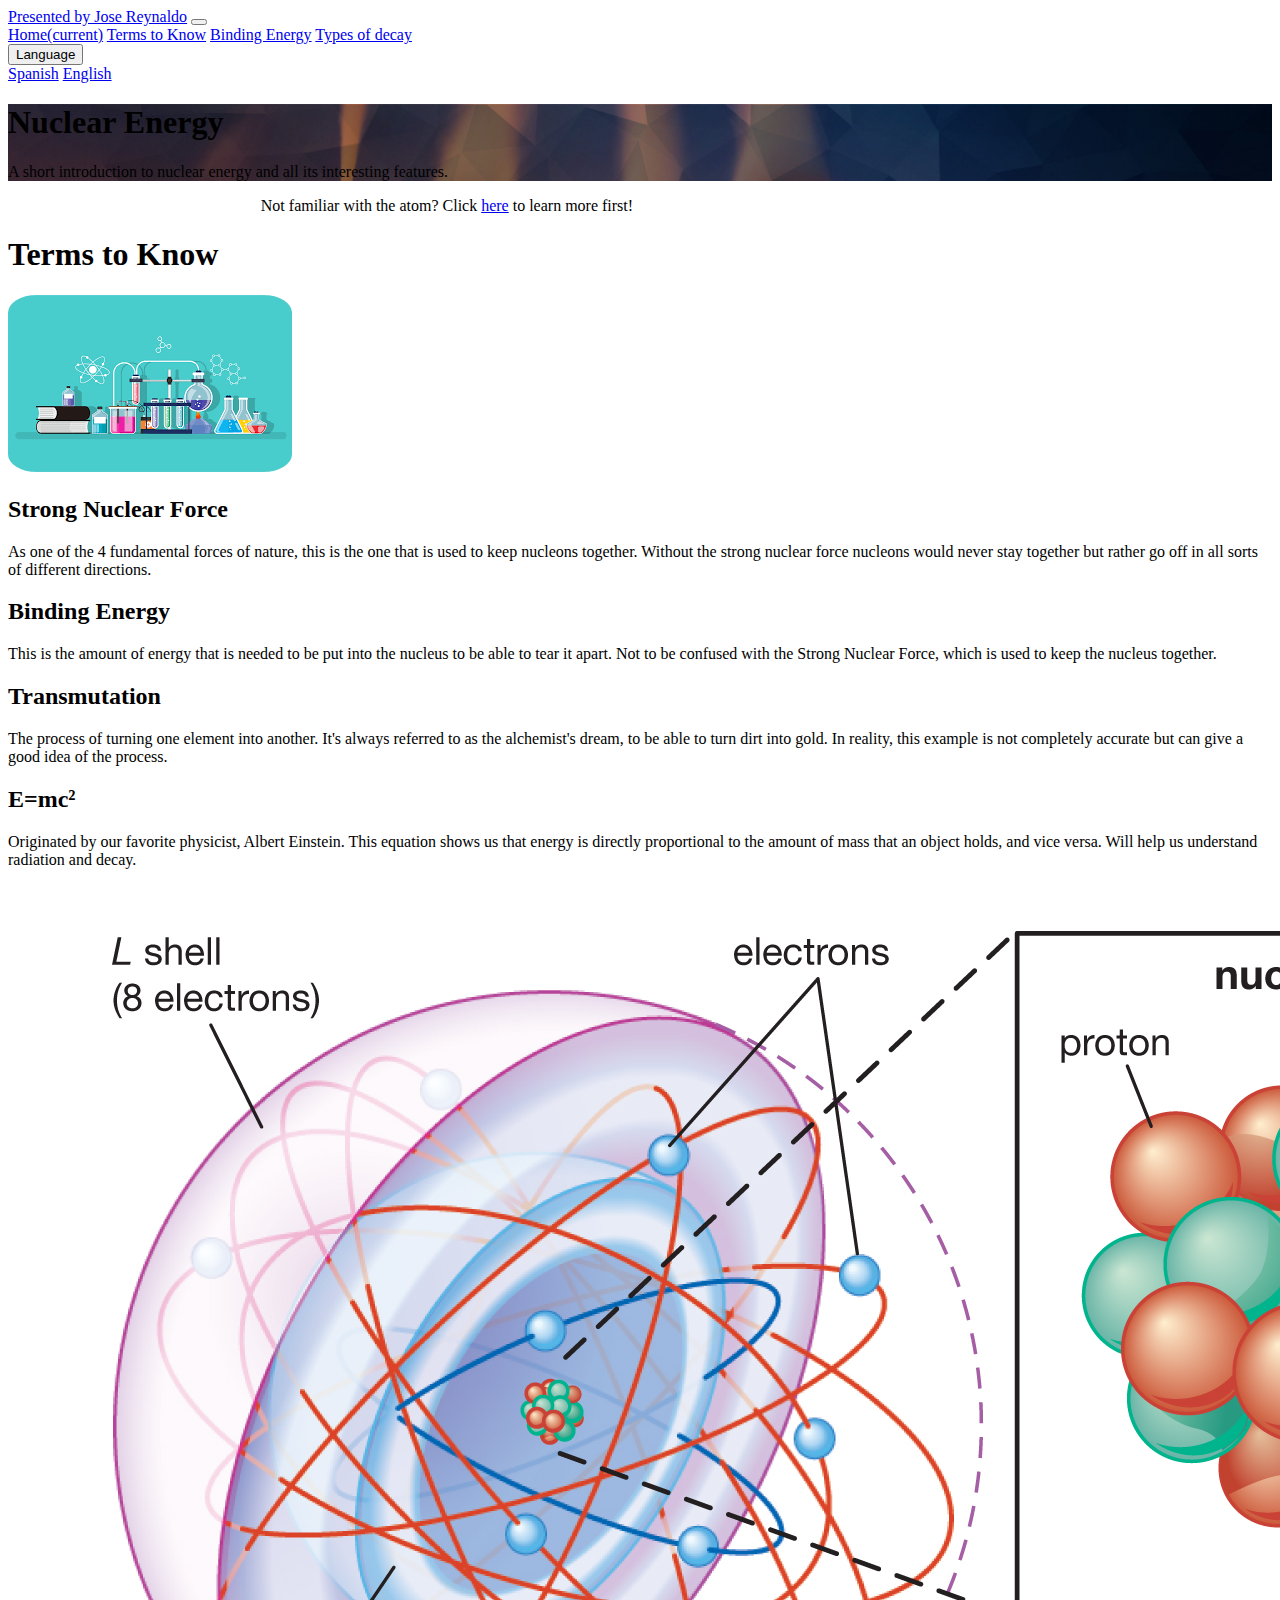
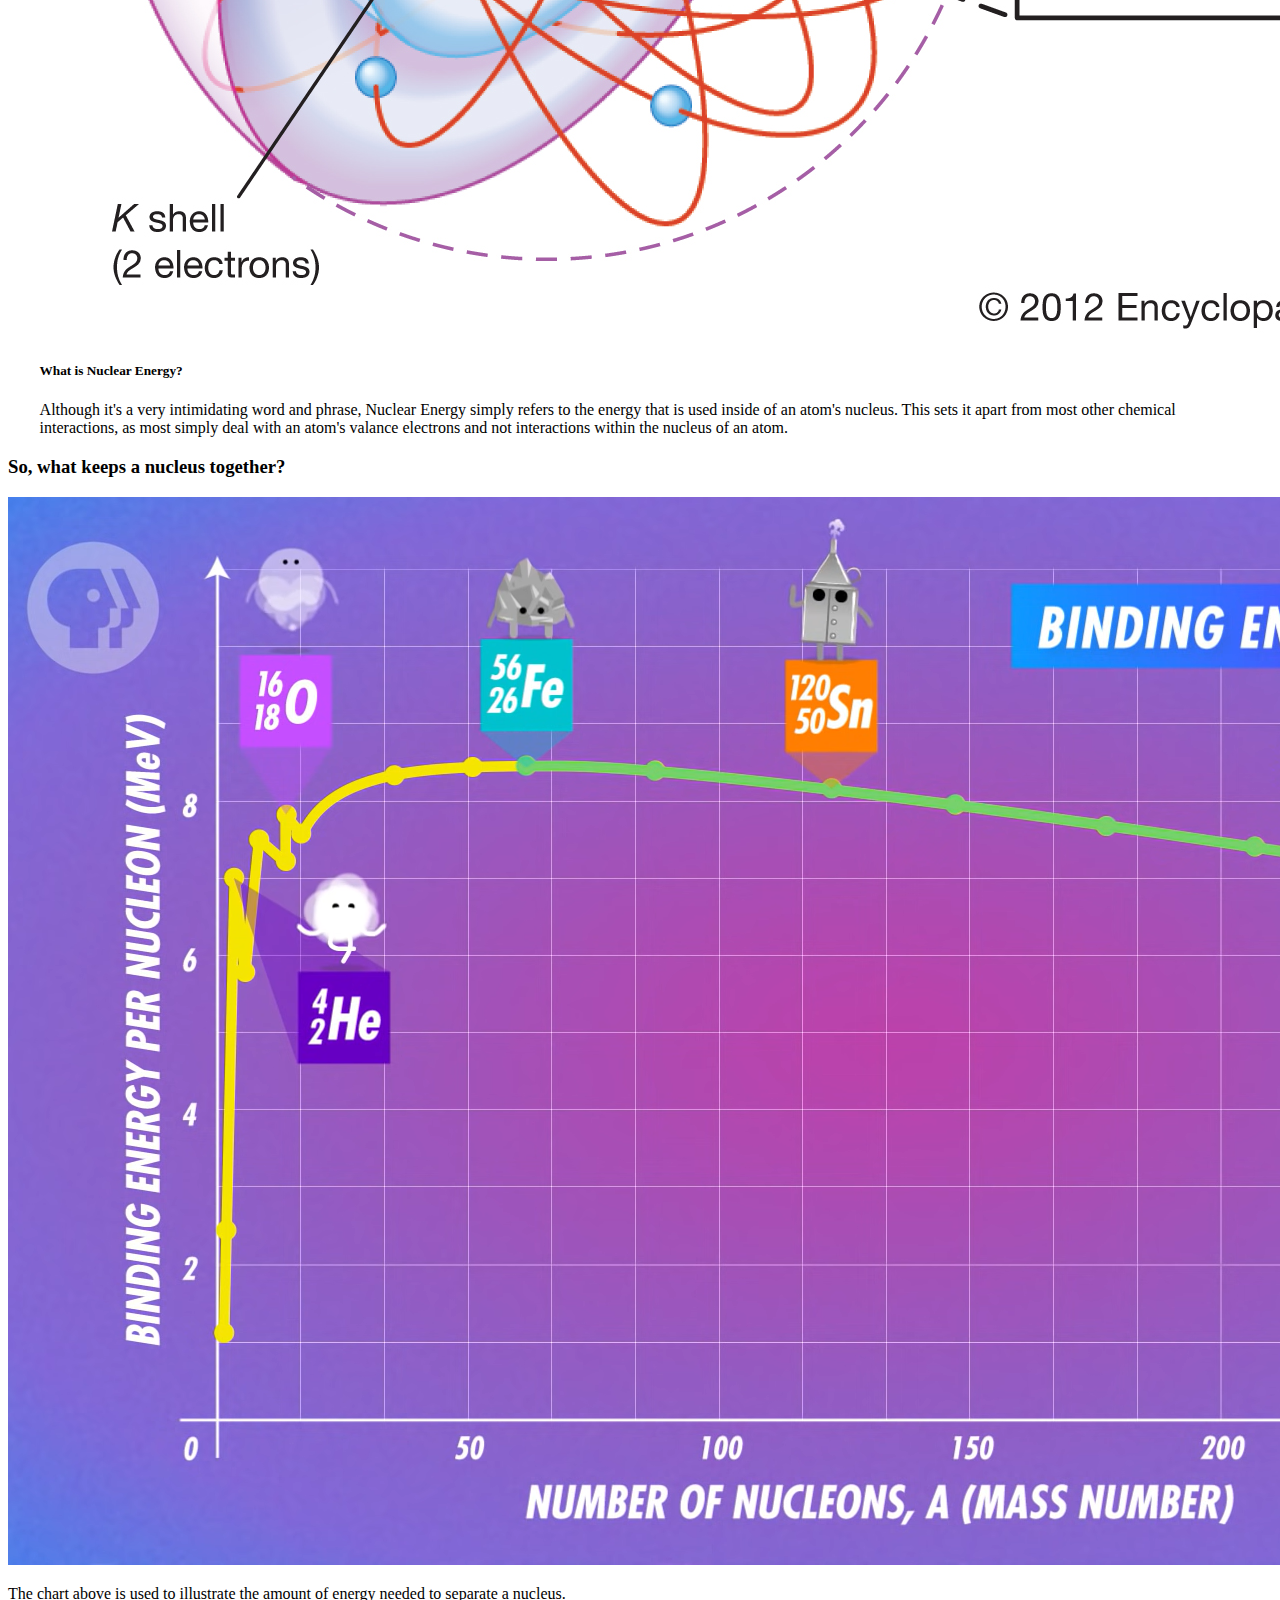
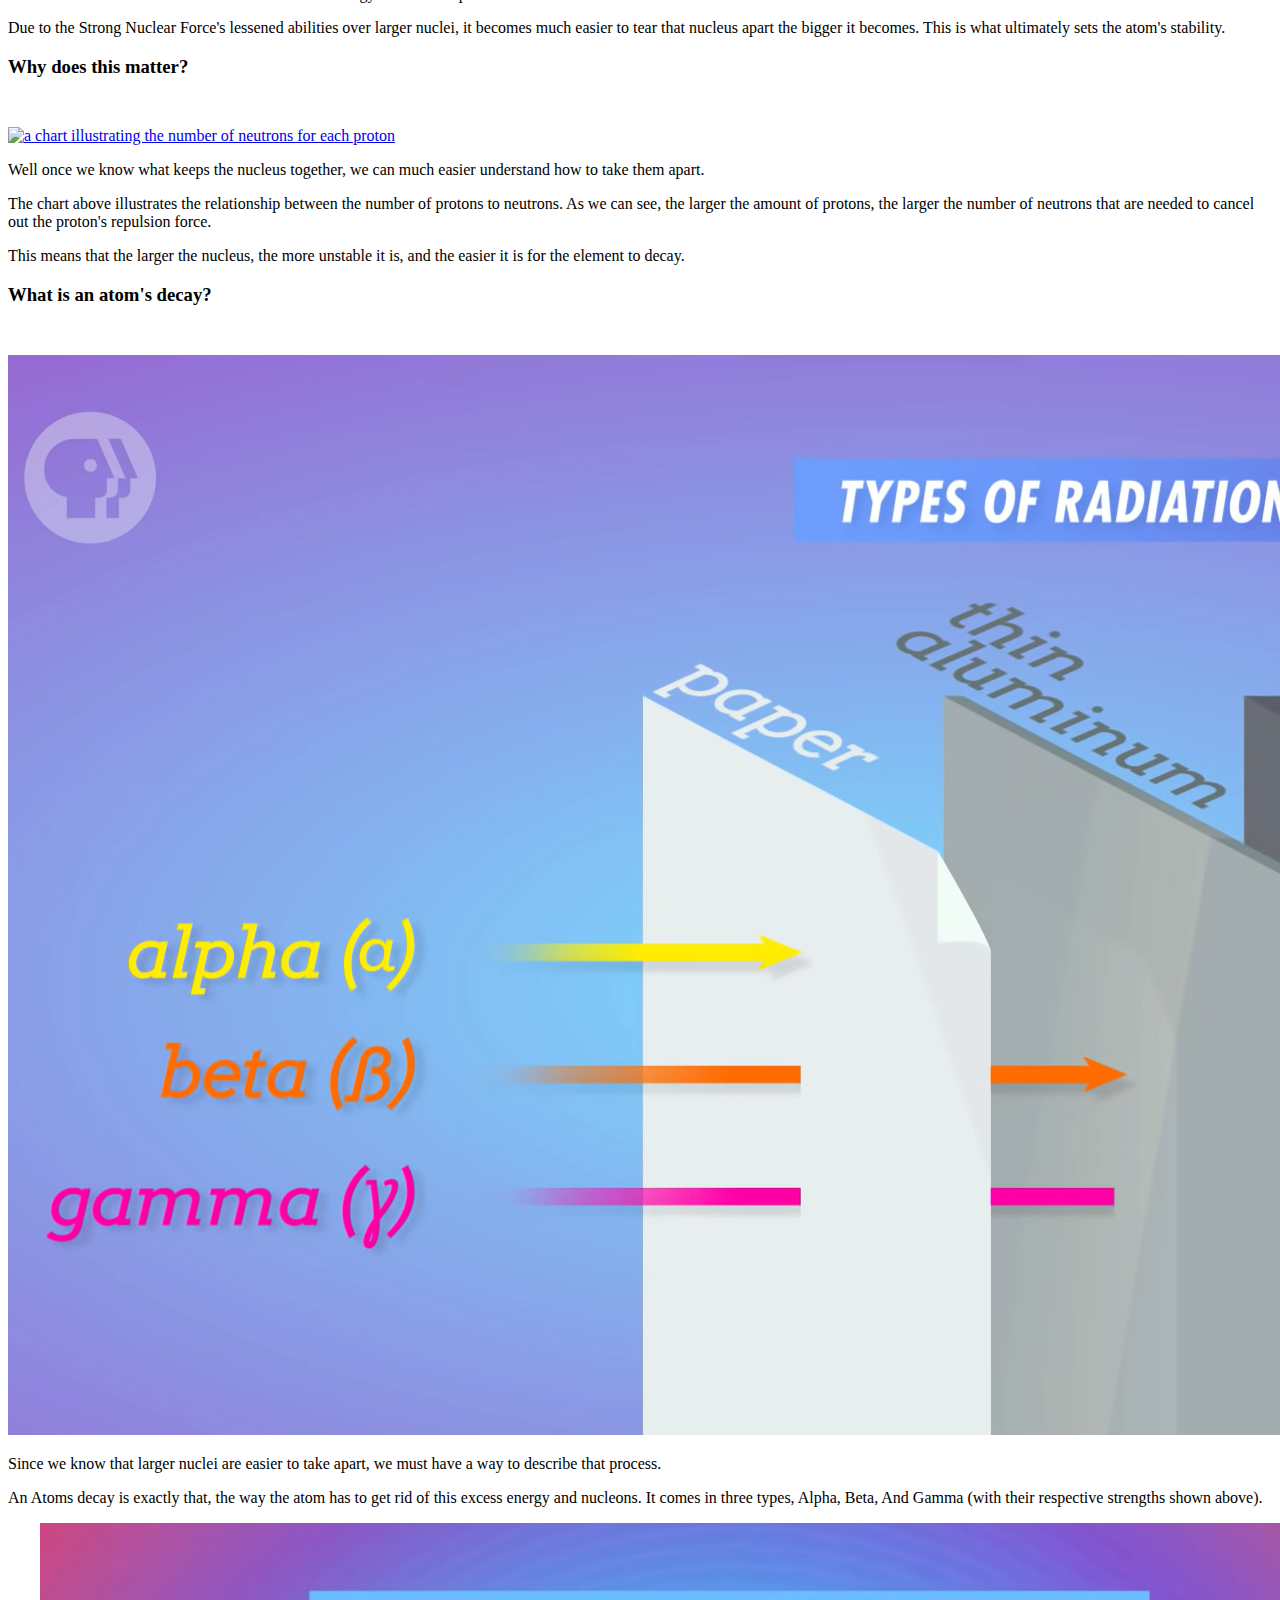
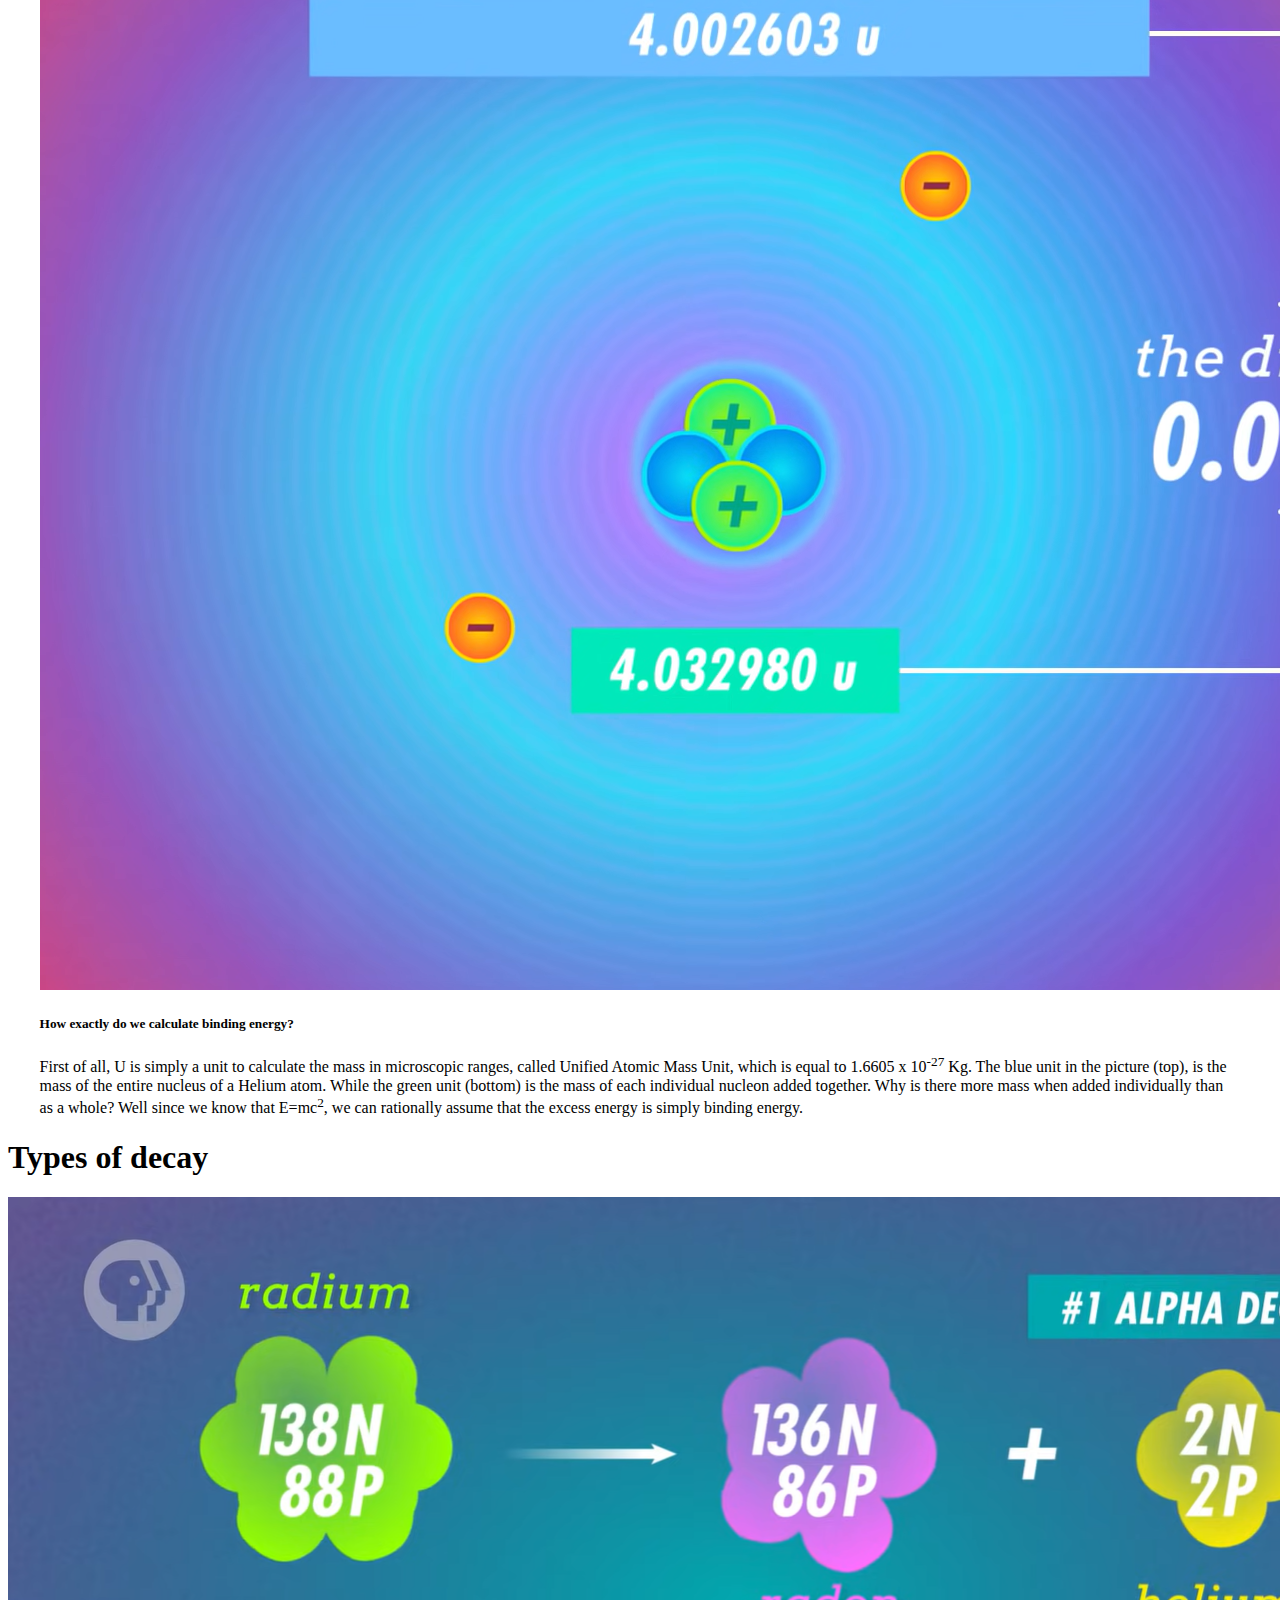
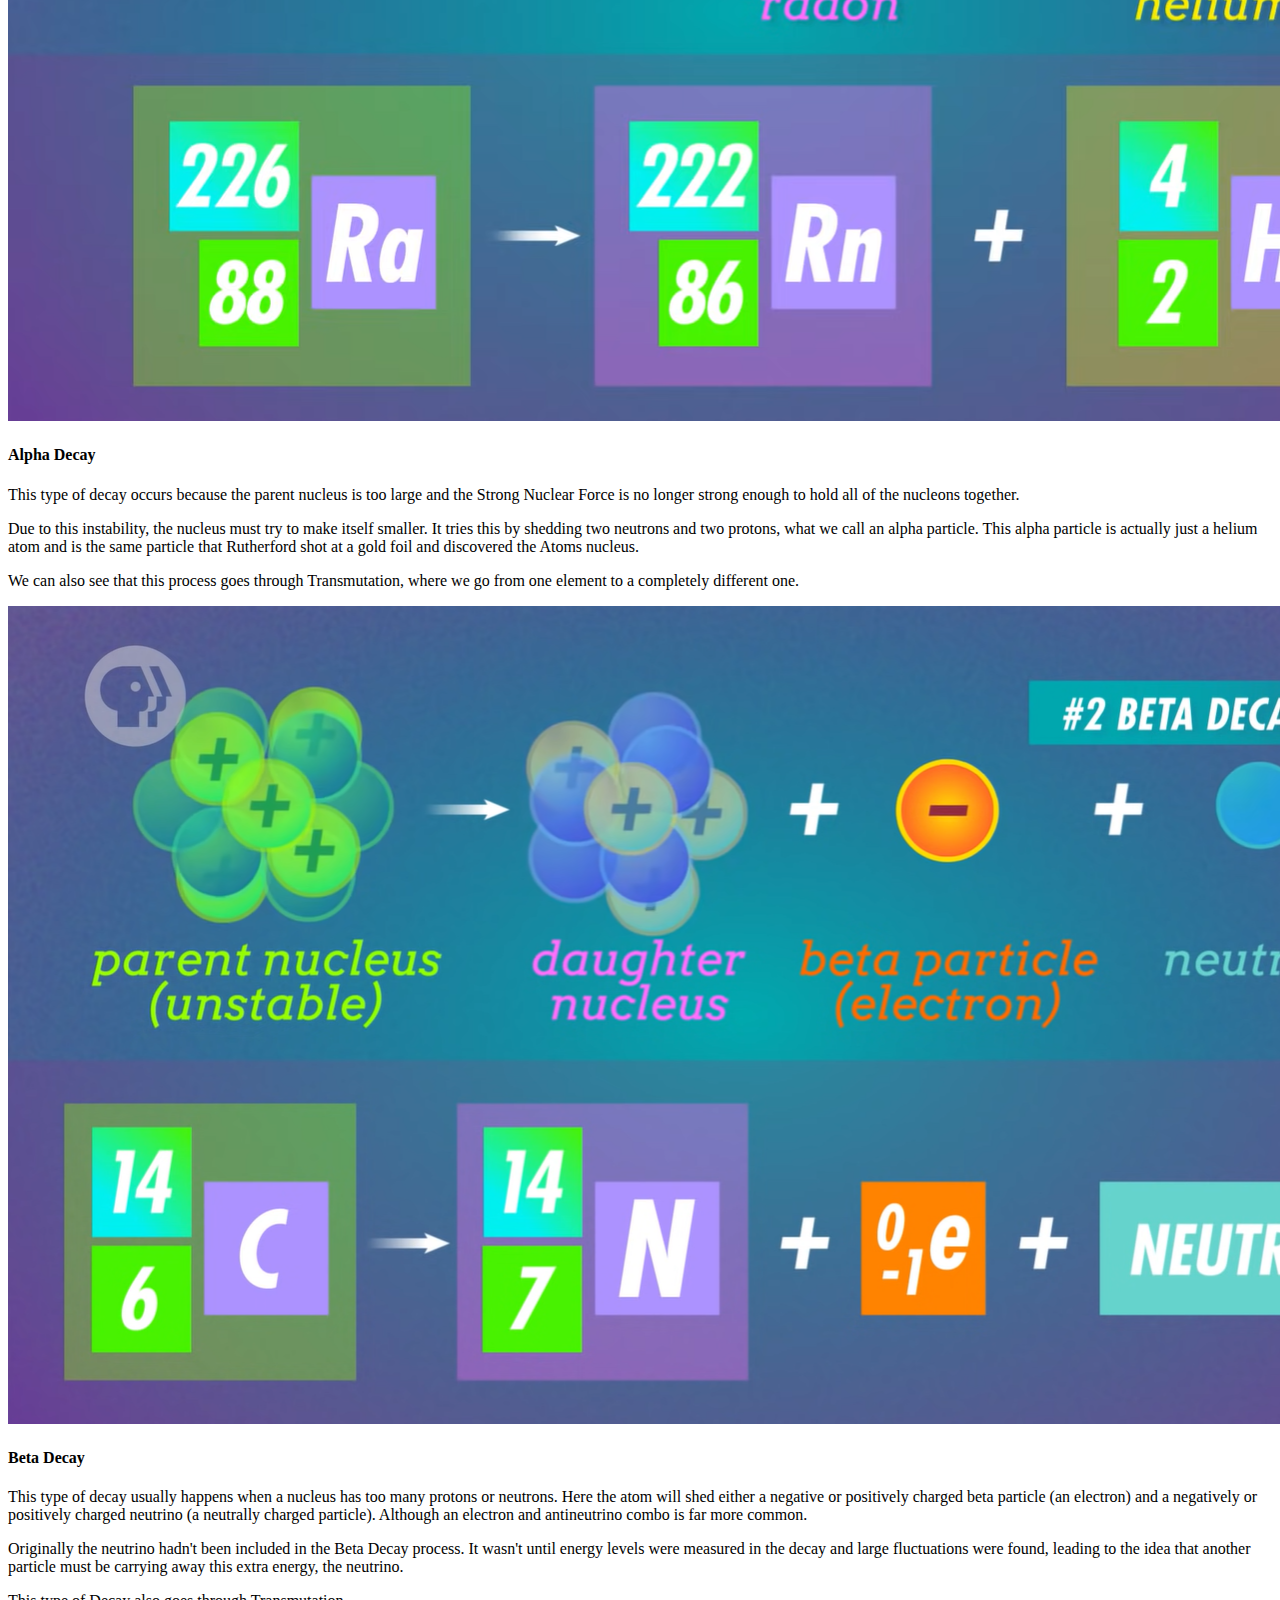
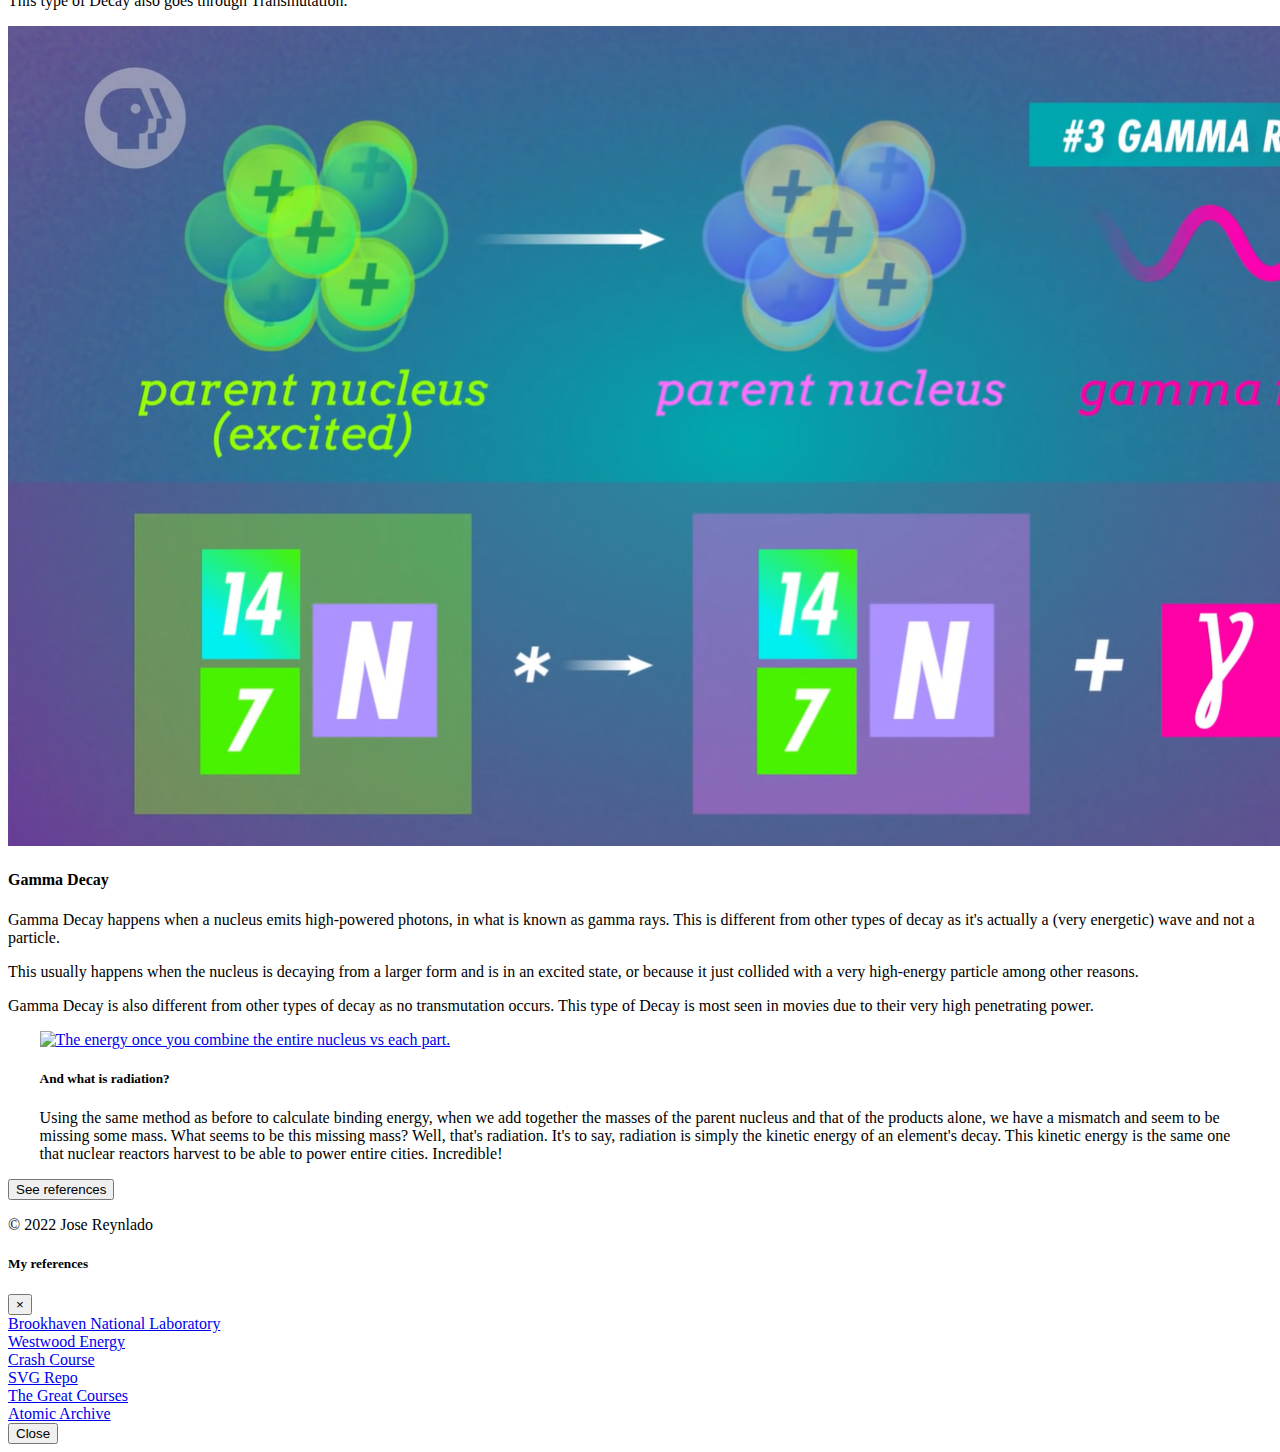
==== commit 97ed978b: "fixing phone issues" ====
--- a/index.html
+++ b/index.html
@@ -29,7 +29,7 @@
                   Language
                 </button>
                 <div class="dropdown-menu" aria-labelledby="dropdownMenuButton">
-                  <a class="dropdown-item" href="#">Spanish</a>
+                  <a class="dropdown-item" href="version-en-espanol.html">Spanish</a>
                   <a class="dropdown-item" href="#">English</a>
                 </div>
               </div>
@@ -45,7 +45,7 @@
           <p class="lead">A short introduction to nuclear energy and all its interesting features.</p>
         </div>
       </div><!-- /jumbotron -->
-      <p class="col-12 height-is-set small">Not familiar with the atom? Click <a href="https://jareynaldo.github.io/Atom-Project/" target="_blank"
+      <p class="col-12 height-is-set">Not familiar with the atom? Click <a href="https://jareynaldo.github.io/Atom-Project/" target="_blank"
         >here</a> to learn more first!</p>
       <section class="pb-5">
         <div class="container pr-0 pl-5 my-5">
@@ -58,15 +58,15 @@
           </div>
           <div class="col-lg-11">
               <div class="row gx-5 row-cols-2 row-cols-md-2">
-                  <div class="col mb-5 col-sm-12 col-lg-5 m-4">
+                  <div class="col mb-5 col-12  col-lg-5 m-4">
                       <h2 class="h5">Strong Nuclear Force</h2>
                       <p class="mb-0">
-                        As one of the 4  fundamental forces of nature, this is the one that is used to keep 
-                        nucleons together. Without the strong nuclear force, nucleons would never stay together but rather 
+                        As one of the 4 fundamental forces of nature, this is the one that is used to keep 
+                        nucleons together. Without the strong nuclear force nucleons would never stay together but rather 
                         go off in all sorts of different directions.
                       </p>
                   </div>
-                  <div class="col mb-5 col-sm-12 col-lg-5 m-4">
+                  <div class="col mb-5 col-12 col-lg-5 m-4">
                       <h2 class="h5">Binding Energy</h2>
                       <p class="mb-0">
                         This is the amount of energy that is needed to be put into the nucleus to be able 
@@ -74,7 +74,7 @@
                         together.
                       </p>
                   </div>
-                  <div class="col mb-5 col-sm-12 col-lg-5 m-4">
+                  <div class="col mb-5 col-12 col-lg-5 m-4">
                       <h2 class="h5">Transmutation</h2>
                       <p class="mb-0">
                         The process of turning one element into another. It's always referred to as the alchemist's dream, 
@@ -82,7 +82,7 @@
                         idea of the process.
                       </p>
                   </div>
-                  <div class="col mb-5 col-sm-12 col-lg-5 m-4">
+                  <div class="col mb-5 col-12 col-lg-5 m-4">
                       <h2 class="h5">E=mc&sup2;</h2>
                       <p class="mb-0">
                         Originated by our favorite physicist, Albert Einstein. This equation shows us that energy is
@@ -128,29 +128,29 @@
               <img class="mb-4 img-fluid rounded d-none d-sm-block" src="images/binding-energy-chart.png" alt="a chart illustrating the binding energy 
               per nucleon">
             </a>
-            <p>
+            <p class="small">
               The chart above is used to illustrate the amount of energy needed to separate a nucleus.
             </p>
-            <p>
+            <p class="small">
               Due to the Strong Nuclear Force's lessened abilities over larger nuclei, it becomes much easier to tear that nucleus 
               apart the bigger it becomes. This is what ultimately sets the atom's stability.
             </p>
           </div>
           <div class="col-lg">
             <h3 class="mb-4 adding-padding">Why does this matter?</h3>
-            <a href="images/chart-for-protrons-to-neutrons.png" data-caption="This chart shows the number of neutrons needed for each protron that is added.
+            <a href="images/chart-for-protrons-to-neutrons.png" data-caption="This chart shows the number of neutrons needed for each proton that is added.
             Due to the protons repulsion forces, you need many neutrons.">
             <img class="mb-4 img-fluid rounded d-none d-sm-block" src="images/chart-for-protrons-to-neutrons.png" alt="a chart illustrating the number of neutrons for 
             each proton">
             </a>
-            <p>
+            <p class="small">
               Well once we know what keeps the nucleus together, we can much easier understand how to take them apart.
             </p>
-            <p>
+            <p class="small">
               The chart above illustrates the relationship between the number of protons to neutrons. As we can see, the larger the amount of 
               protons, the larger the number of neutrons that are needed to cancel out the proton's repulsion force. 
             </p>
-            <p>
+            <p class="small">
               This means that the larger the nucleus, the more unstable it is, and the easier it is for the element to decay.
             </p>
           </div>
@@ -160,10 +160,10 @@
               <img class="mb-4 img-fluid rounded d-none d-sm-block" src="images/strength-of-decay.png" alt="Here we can see the amount of penetrating power each 
               type of decay has. Alpha is the weakest, then beta, and gamma the strongest.">
             </a>
-            <p>
+            <p class="small">
               Since we know that larger nuclei are easier to take apart, we must have a way to describe that process.
             </p>
-            <p>
+            <p class="small">
               An Atoms decay is exactly that, the way the atom has to get rid of this excess energy and nucleons. It comes in three types, 
               Alpha, Beta, And Gamma (with their respective strengths shown above).
             </p>
@@ -209,16 +209,16 @@
 
               <div class="card-body">
                 <h4 class="card-title">Alpha Decay</h4>
-                <p class="card-text">
+                <p class="card-text small">
                   This type of decay occurs because the parent nucleus is too large and the Strong Nuclear Force is no longer 
                   strong enough to hold all of the nucleons together.
                 </p> 
-                <p class="card-text">
+                <p class="card-text small">
                   Due to this instability, the nucleus must try to make itself smaller. It tries this by shedding two neutrons and two 
                   protons, what we call an alpha particle. This alpha particle is actually just a helium atom and is the 
                   same particle that Rutherford shot at a gold foil and discovered the Atoms nucleus. 
                 </p>
-                <p  class="card-text pb-lg-4">
+                <p  class="card-text pb-lg-5 mb-lg-2 small">
                   We can also see that this process goes through Transmutation, where we go from one element to a 
                   completely different one. 
                 </p>
@@ -235,17 +235,17 @@
               </a>
               <div class="card-body">
                 <h4 class="card-title">Beta Decay</h4>
-                <p class="card-text">
+                <p class="card-text small">
                   This type of decay usually happens when a nucleus has too many protons or neutrons. Here the atom will shed either a 
                   negative or positively charged beta particle (an electron) and a negatively or positively charged neutrino (a neutrally
                   charged particle). Although an electron and antineutrino combo is far more common.
                 </p>
-                <p class="card-text">
+                <p class="card-text small">
                   Originally the neutrino hadn't been included in the Beta Decay process. It wasn't until energy levels were measured in 
                   the decay and large fluctuations were found, leading to the idea that another particle must be carrying away this extra energy, 
-                  the neutrino
-                </p>
-                <p class="card-text">
+                  the neutrino.
+                </p>
+                <p class="card-text small">
                   This type of Decay also goes through Transmutation.
                 </p>
               </div>
@@ -261,15 +261,15 @@
               </a>
               <div class="card-body">
                 <h4 class="card-title">Gamma Decay</h4>
-                <p class="card-text">
+                <p class="card-text small">
                   Gamma Decay happens when a nucleus emits high-powered photons, in what is known as gamma rays. This is different from 
                   other types of decay as it's actually a (very energetic) wave and not a particle.
                 </p>
-                <p class="card-text">
+                <p class="card-text small">
                   This usually happens when the nucleus is decaying from a larger form and is in an excited state, or because it just 
                  collided with a very high-energy particle among other reasons. 
                 </p>
-                <p class="card-text pb-lg-5">
+                <p class="card-text pb-lg-5 mb-lg-2 small">
                   Gamma Decay is also different from other types of decay as no transmutation occurs. This type of Decay is most seen in 
                   movies due to their very high penetrating power.
                 </p>
--- a/styles/styles.css
+++ b/styles/styles.css
@@ -1,6 +1,6 @@
 
 .jumbotron {
-  background-image: url('../../../images/nuclear-header.jpg');
+  background-image: url('../images/nuclear-header.jpg');
   background-size: cover;
 }
 
@@ -16,9 +16,16 @@
   .adding-padding-lg-only {
     padding-bottom: 1.92rem;
   }
+  .height-is-set{
+    margin-left: 40%;
+  }
 }
 
+@media only screen and (min-width: 768px) {
+  .height-is-set{
+    margin-left: 20%;
+  }
+}
 .height-is-set{
-  height: 1rem;
-  margin-left: 30%;
+  width: auto;
 }